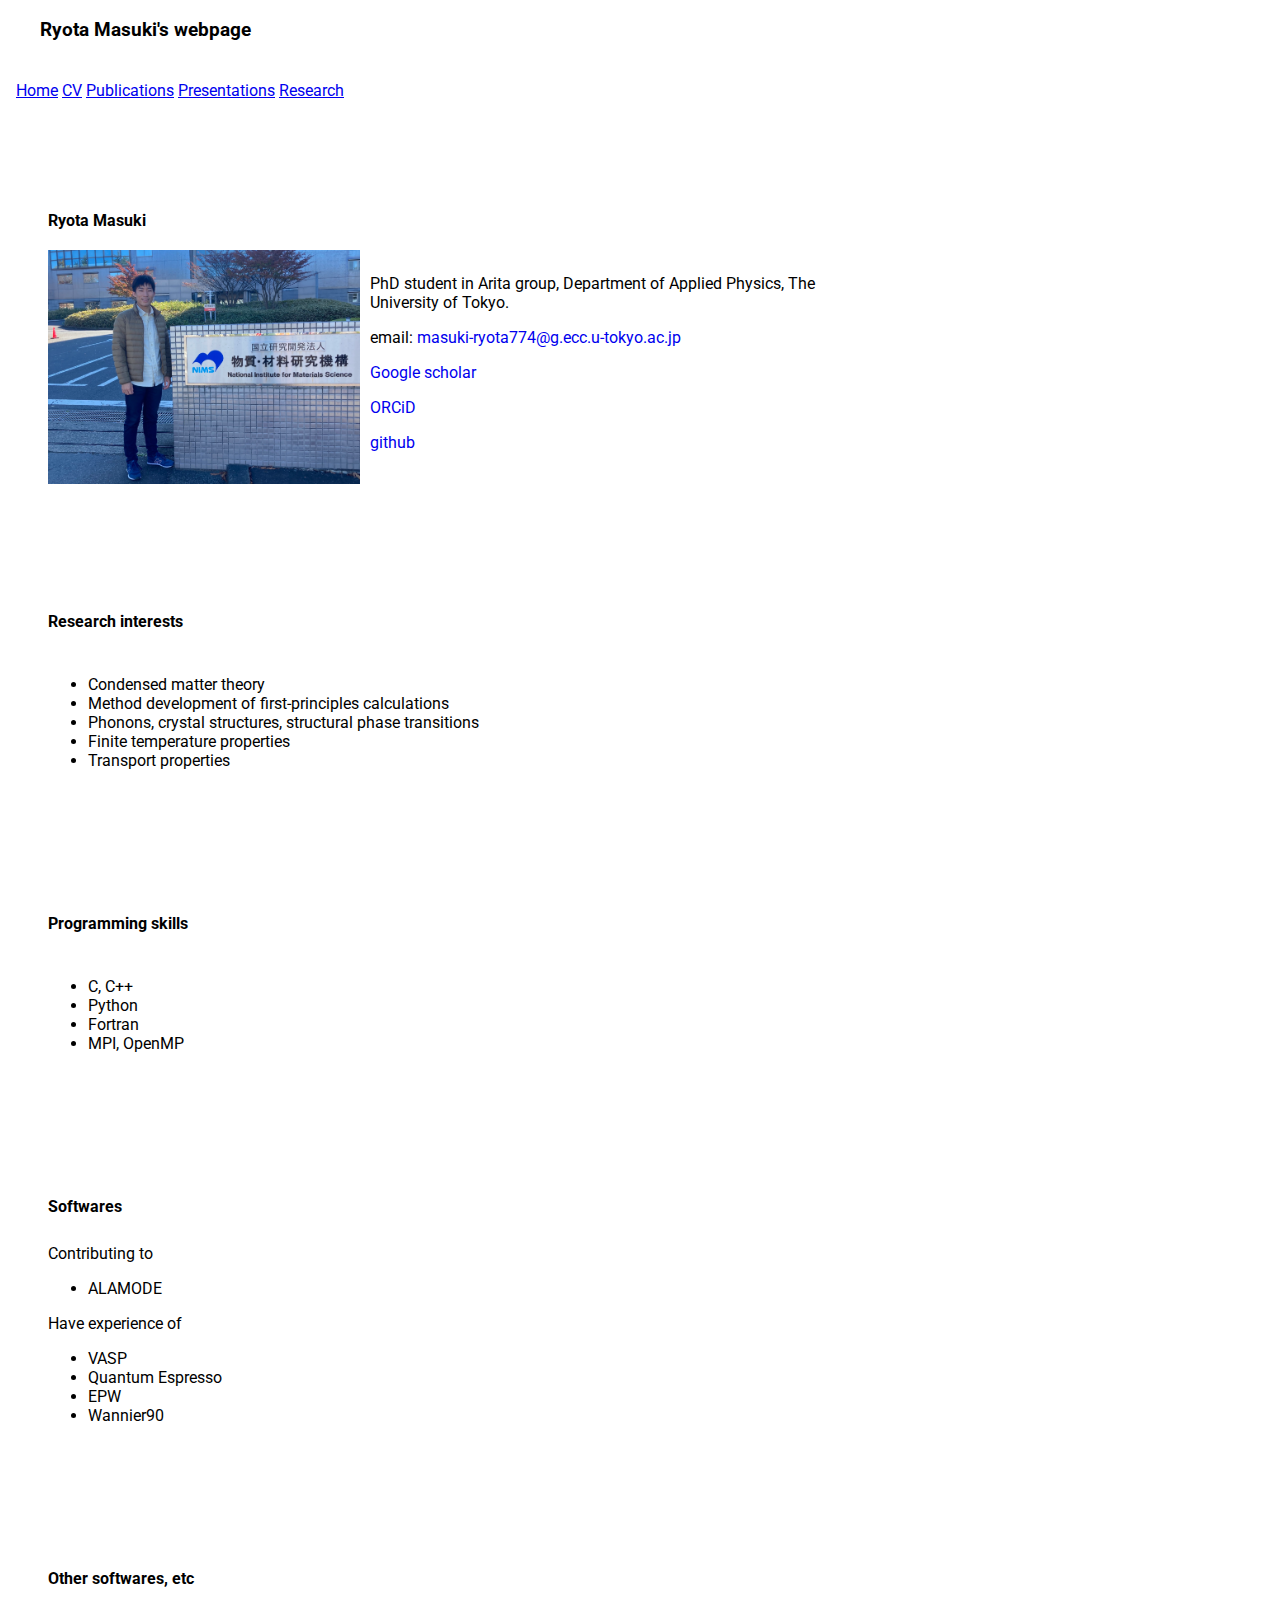
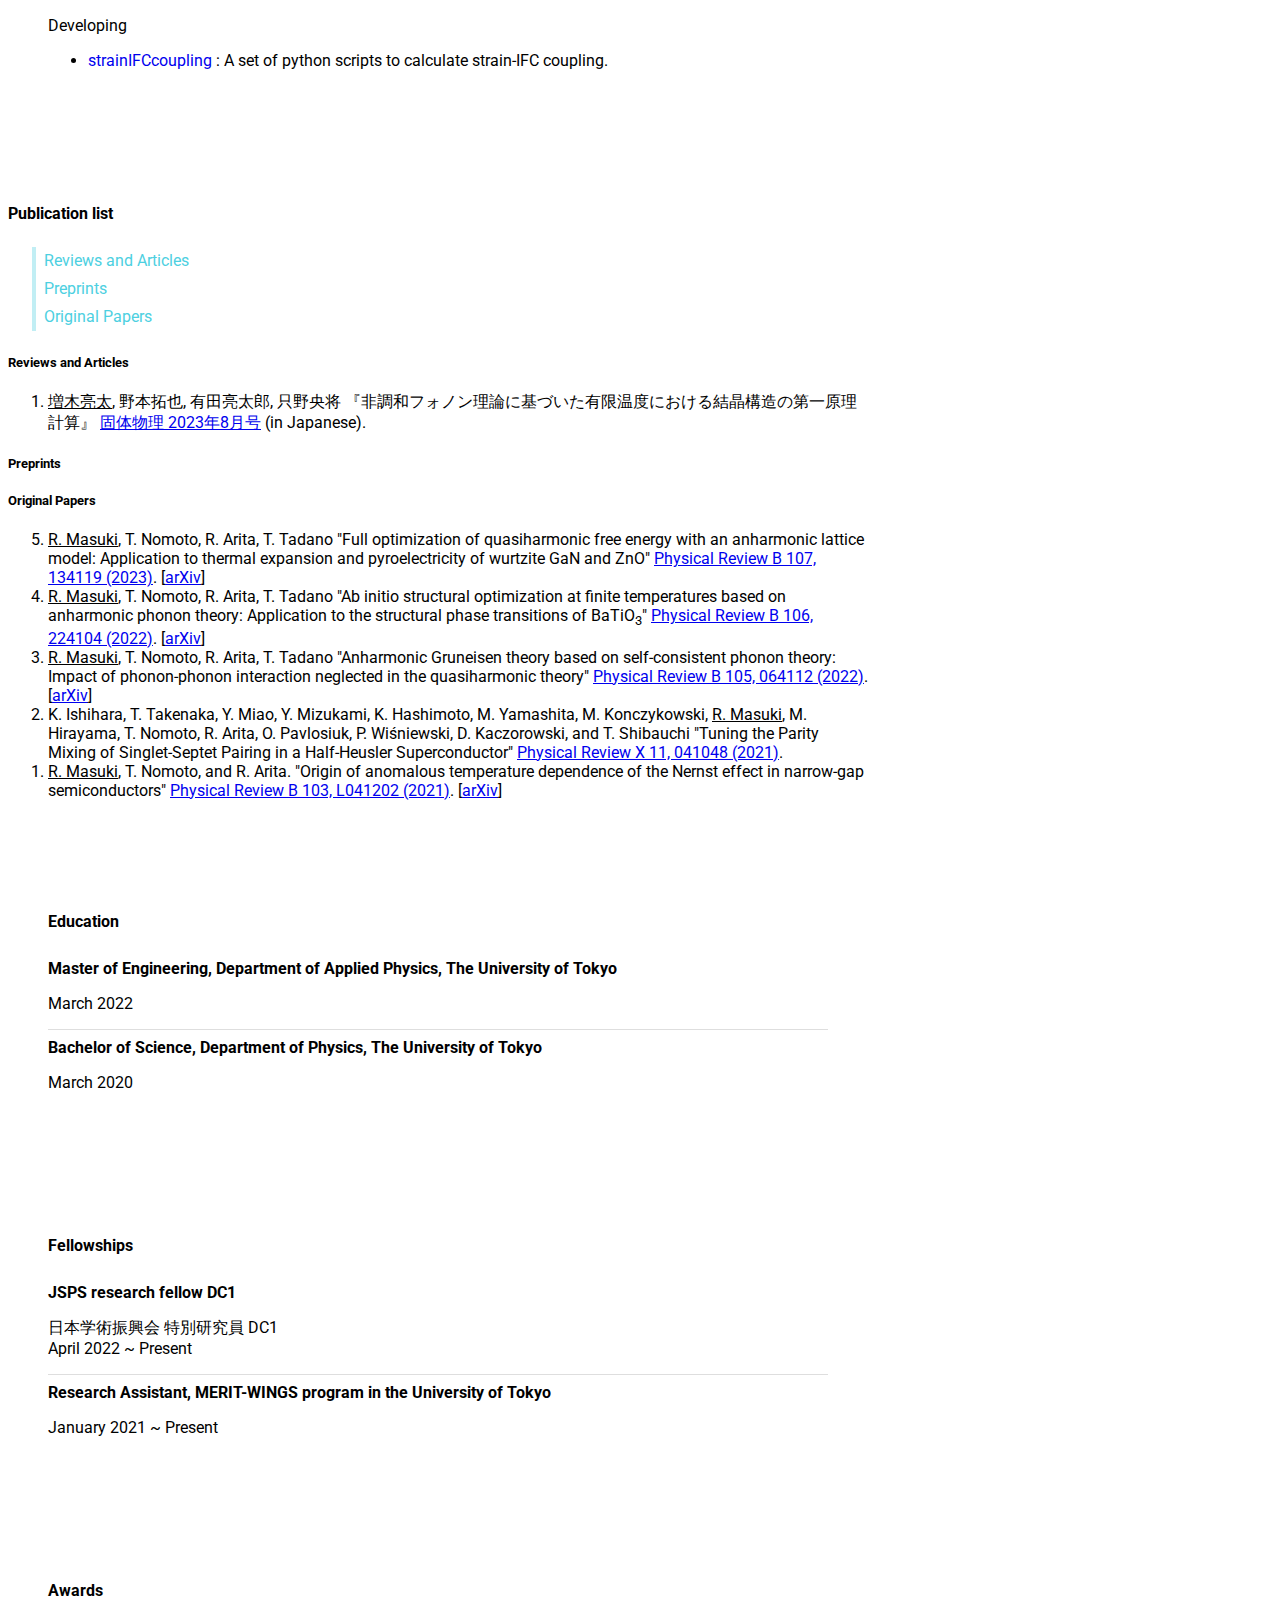
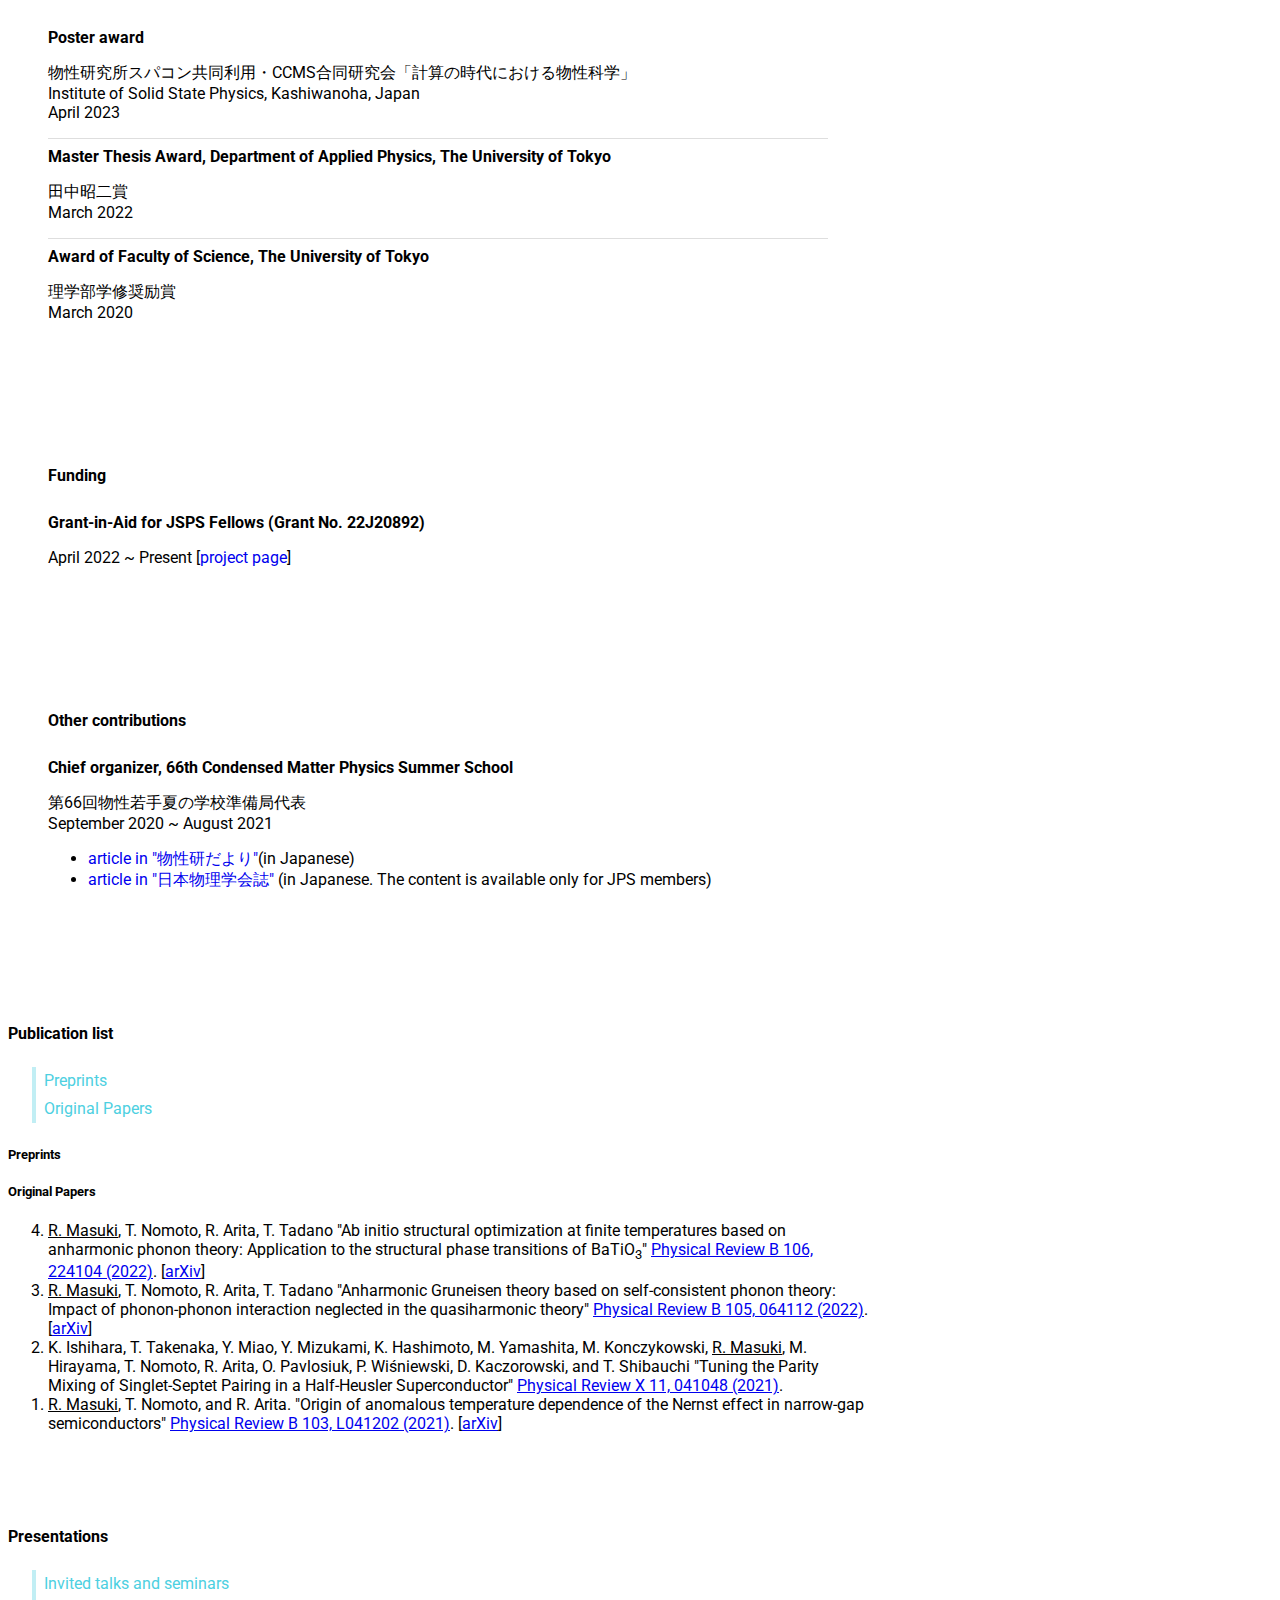
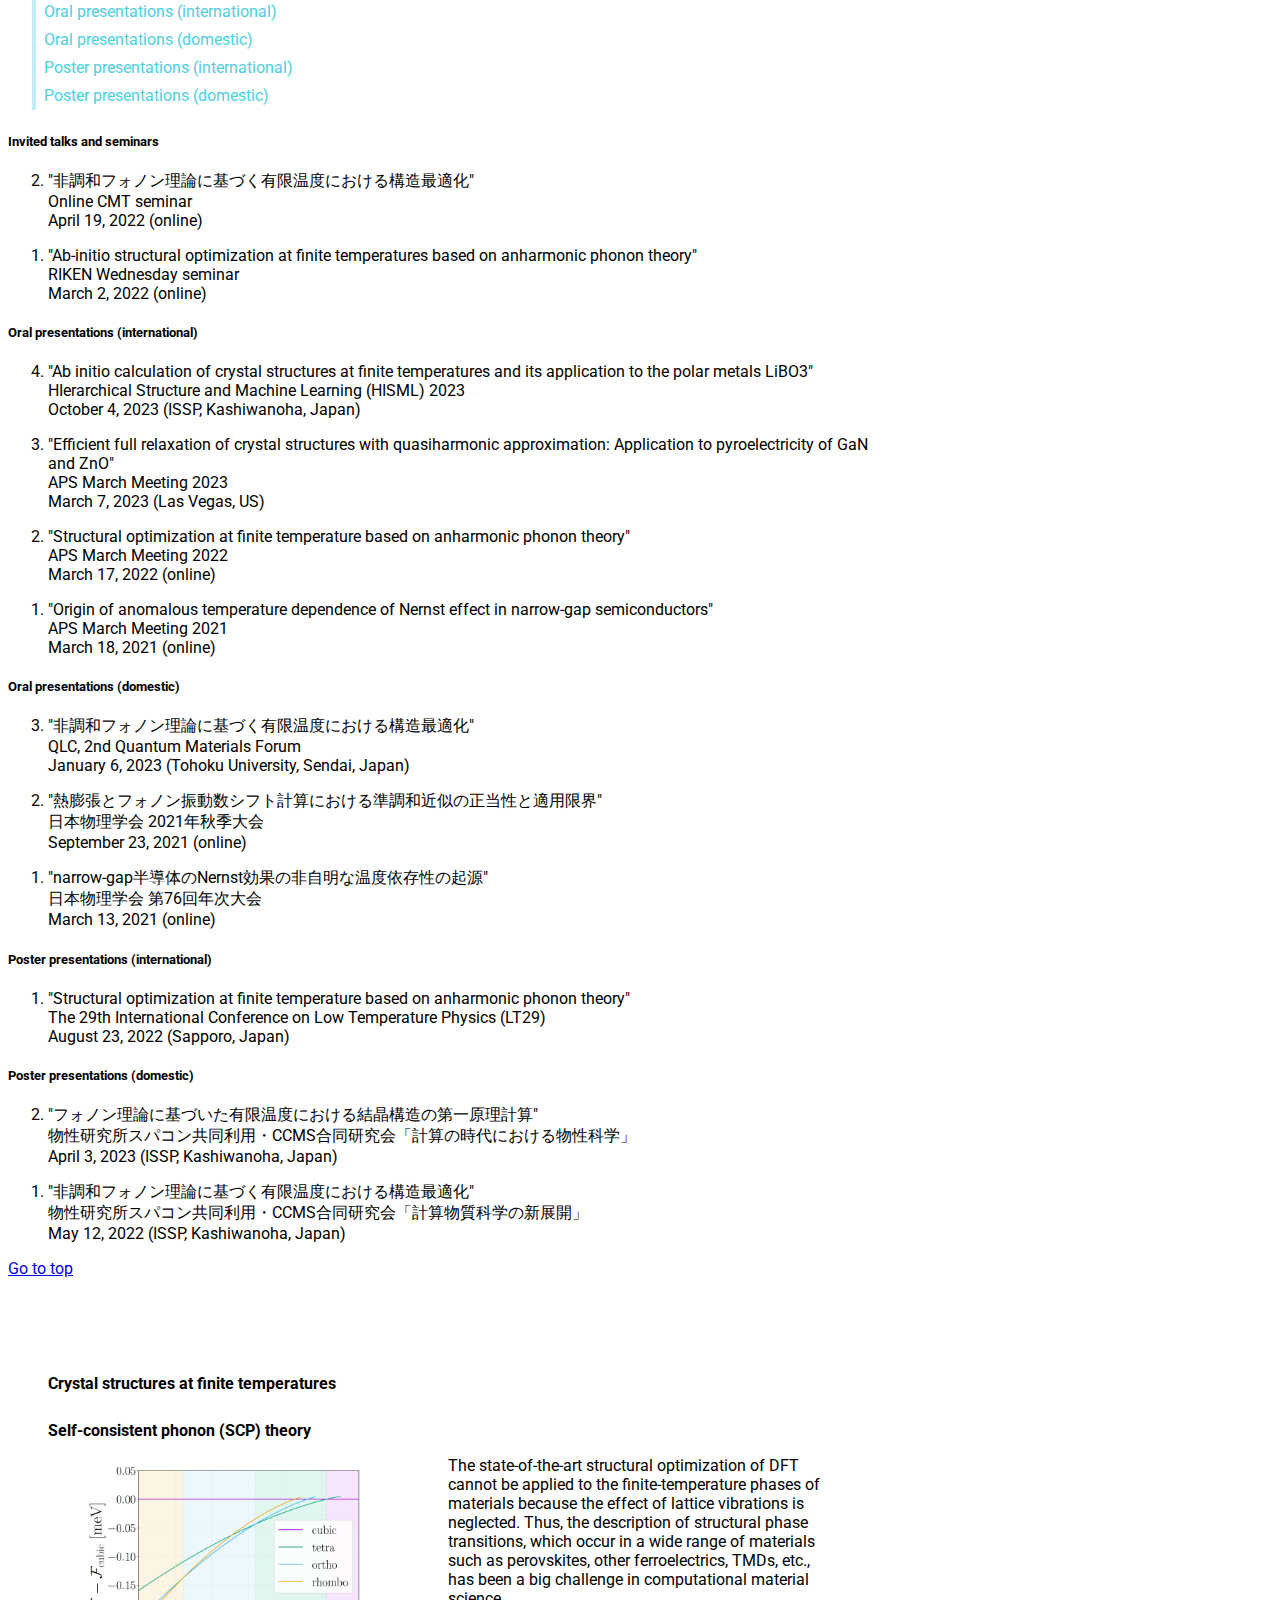
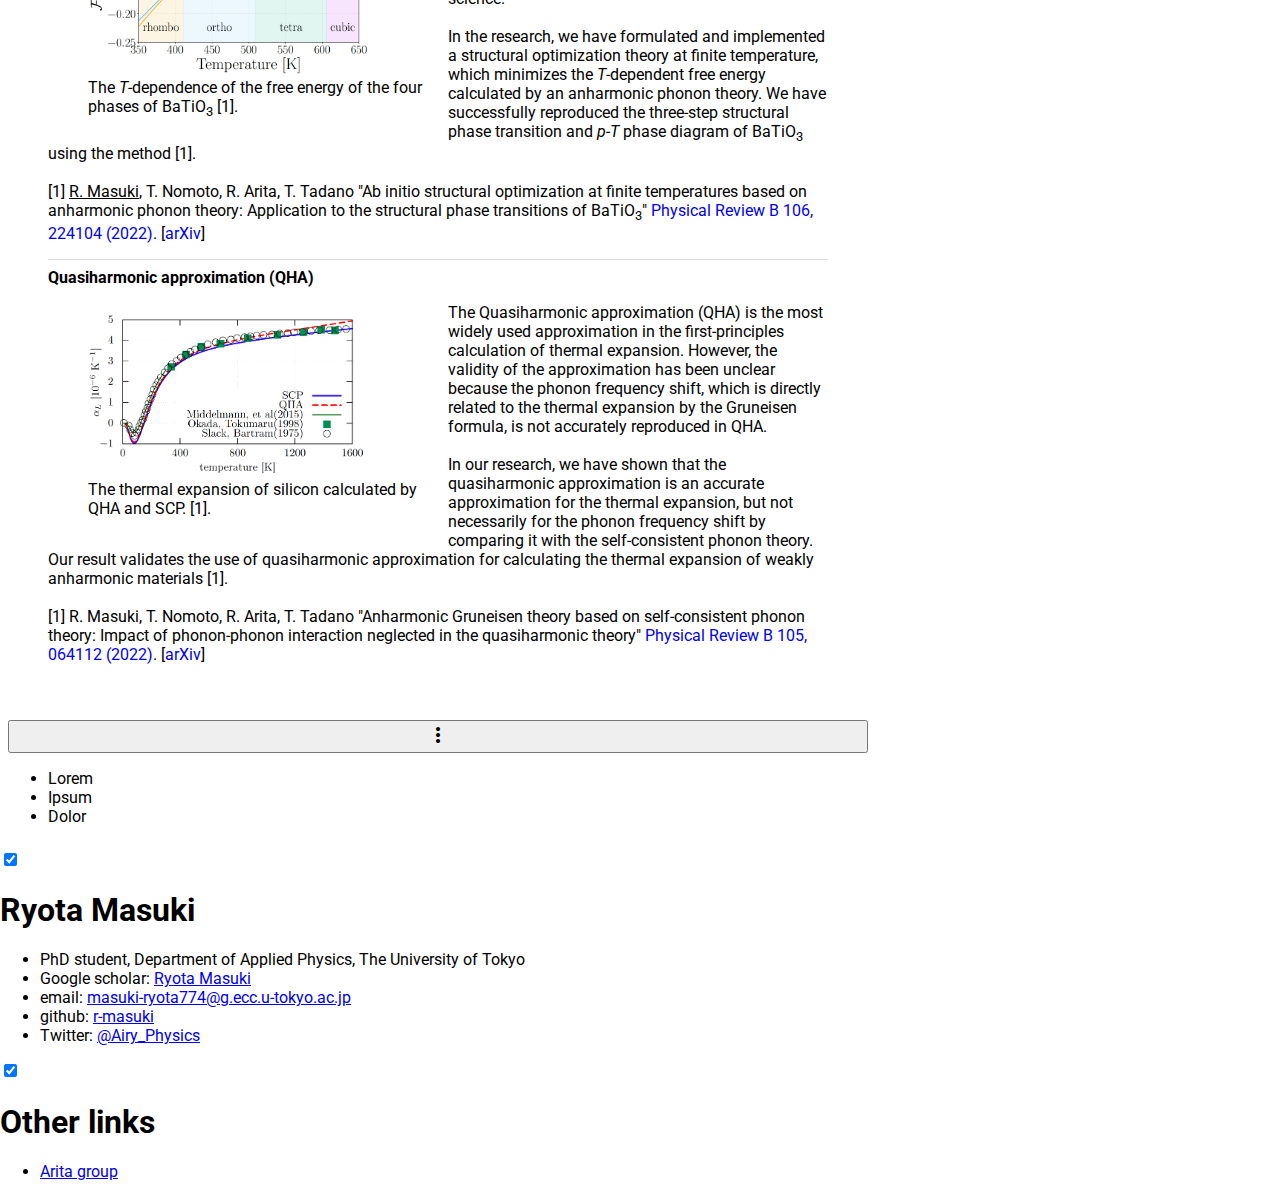
==== index.html @ c5e1146f "Update presentations." ====
<!doctype html>
<!--
  Material Design Lite
  Copyright 2015 Google Inc. All rights reserved.

  Licensed under the Apache License, Version 2.0 (the "License");
  you may not use this file except in compliance with the License.
  You may obtain a copy of the License at

      https://www.apache.org/licenses/LICENSE-2.0

  Unless required by applicable law or agreed to in writing, software
  distributed under the License is distributed on an "AS IS" BASIS,
  WITHOUT WARRANTIES OR CONDITIONS OF ANY KIND, either express or implied.
  See the License for the specific language governing permissions and
  limitations under the License
-->
<html lang="en">
  <head>
    <meta charset="utf-8">
    <meta http-equiv="X-UA-Compatible" content="IE=edge">
    <meta name="description" content="A front-end template that helps you build fast, modern mobile web apps.">
    <meta name="viewport" content="width=device-width, initial-scale=1.0, minimum-scale=1.0">
    <title>Ryota Masuki's webpage</title>

    <!-- Add to homescreen for Chrome on Android -->
    <meta name="mobile-web-app-capable" content="yes">
    <link rel="icon" sizes="192x192" href="images/android-desktop.png">

    <!-- Add to homescreen for Safari on iOS -->
    <meta name="apple-mobile-web-app-capable" content="yes">
    <meta name="apple-mobile-web-app-status-bar-style" content="black">
    <meta name="apple-mobile-web-app-title" content="Material Design Lite">
    <link rel="apple-touch-icon-precomposed" href="images/ios-desktop.png">

    <!-- Tile icon for Win8 (144x144 + tile color) -->
    <meta name="msapplication-TileImage" content="images/touch/ms-touch-icon-144x144-precomposed.png">
    <meta name="msapplication-TileColor" content="#3372DF">

    <link rel="shortcut icon" href="images/favicon.png">

    <!-- SEO: If your mobile URL is different from the desktop URL, add a canonical link to the desktop page https://developers.google.com/webmasters/smartphone-sites/feature-phones -->
    <!--
    <link rel="canonical" href="http://www.example.com/">
    -->

    <link rel="stylesheet" href="https://fonts.googleapis.com/css?family=Roboto:regular,bold,italic,thin,light,bolditalic,black,medium&amp;lang=en">
    <link rel="stylesheet" href="https://fonts.googleapis.com/icon?family=Material+Icons">
    <link rel="stylesheet" href="https://code.getmdl.io/1.3.0/material.deep_purple-pink.min.css">
    <link rel="stylesheet" href="styles.css">
    <link rel="stylesheet" href="https://code.getmdl.io/1.3.0/material.indigo-blue.min.css" />
    <style>
    #view-source {
      position: fixed;
      display: block;
      right: 0;
      bottom: 0;
      margin-right: 40px;
      margin-bottom: 40px;
      z-index: 900;
    }
    </style>
  </head>
  <body class="mdl-demo mdl-color--grey-100 mdl-color-text--grey-700 mdl-base">
    <div class="mdl-layout mdl-js-layout mdl-layout--fixed-header">
      <header class="mdl-layout__header mdl-layout__header--scroll mdl-color--primary">
        <div class="mdl-layout--large-screen-only mdl-layout__header-row">
        </div>
        <div class="mdl-layout--large-screen-only mdl-layout__header-row">
          <h3>Ryota Masuki's webpage</h3>
        </div>
        <div class="mdl-layout--large-screen-only mdl-layout__header-row">
        </div>
        <div class="mdl-layout__tab-bar mdl-js-ripple-effect mdl-color--primary-dark">
          <a href="#home" class="mdl-layout__tab is-active">Home</a>
          <a href="#cv" class="mdl-layout__tab">CV</a>
          <a href="#publications" class="mdl-layout__tab">Publications</a>
          <a href="#presentations" class="mdl-layout__tab">Presentations</a>
          <a href="#research" class="mdl-layout__tab">Research</a>
          <!--<button class="mdl-button mdl-js-button mdl-button--fab mdl-js-ripple-effect mdl-button--colored mdl-shadow--4dp mdl-color--accent" id="add">
            <i class="material-icons" role="presentation">add</i>
            <span class="visuallyhidden">Add</span>
          </button>-->
        </div>
      </header>
      <main class="mdl-layout__content">

        <div class="mdl-layout__tab-panel is-active" id="home">
          
          <section class="section--center mdl-grid mdl-grid--no-spacing mdl-shadow--2dp">
            <div class="mdl-card mdl-cell mdl-cell--12-col">
              <div class="mdl-card__supporting-text mdl-grid mdl-grid--no-spacing">
                <h4 class="mdl-cell mdl-cell--12-col">Ryota Masuki</h4>
                <img class="profile_img" src="images/profile.jpg">
                <!-- <div class="section__circle-container mdl-cell mdl-cell--2-col mdl-cell--1-col-phone">
                  <div class="section__circle-container__circle mdl-color--primary"></div>
                </div> -->
                
                <div class="section__text mdl-cell mdl-cell--10-col-desktop mdl-cell--6-col-tablet mdl-cell--3-col-phone">
                  <p>
                    PhD student in Arita group, Department of Applied Physics, The University of Tokyo.<br>
                  </p>
                  <p>
                    email: <a href="mailto:masuki-ryota774@g.ecc.u-tokyo.ac.jp">masuki-ryota774@g.ecc.u-tokyo.ac.jp</a><br>
                  </p>
                  <p>
                    <a href="https://scholar.google.com/citations?user=9QUxYakAAAAJ&hl=ja&oi=ao">Google scholar</a><br>
                  </p>
                  <p>
                    <a href="https://orcid.org/0000-0002-5407-844X">ORCiD</a>
                  </p>
                  <p>
                    <a href="https://github.com/r-masuki/">github</a>
                  </p>
                </div>
              </div>
            </div>
            <!-- <button class="mdl-button mdl-js-button mdl-js-ripple-effect mdl-button--icon" id="btn2">
              <i class="material-icons">more_vert</i>
            </button> -->
            <!-- <ul class="mdl-menu mdl-js-menu mdl-menu--bottom-right" for="btn2">
              <li class="mdl-menu__item"><a href="#presentations">Lorem</a></li>
              <li class="mdl-menu__item" disabled>Ipsum</li>
              <li class="mdl-menu__item">Dolor</li>
            </ul> -->
          </section>

          <section class="section--center mdl-grid mdl-grid--no-spacing mdl-shadow--2dp">
            <div class="mdl-card mdl-cell mdl-cell--12-col">
              <div class="mdl-card__supporting-text mdl-grid mdl-grid--no-spacing">
                <h4 class="mdl-cell mdl-cell--12-col">Research interests</h4>
                
                <div class="section__text mdl-cell mdl-cell--10-col-desktop mdl-cell--6-col-tablet mdl-cell--3-col-phone">
                  <ul>
                    <li>Condensed matter theory</li>
                    <li>Method development of first-principles calculations</li>
                    <li>Phonons, crystal structures, structural phase transitions</li>
                    <li>Finite temperature properties</li>
                    <li>Transport properties</li>
                  </ul>
                </div>
              </div>
            </div>
          </section>

          <section class="section--center mdl-grid mdl-grid--no-spacing mdl-shadow--2dp">
            <div class="mdl-card mdl-cell mdl-cell--12-col">
              <div class="mdl-card__supporting-text mdl-grid mdl-grid--no-spacing">
                <h4 class="mdl-cell mdl-cell--12-col">Programming skills</h4>
                
                <div class="section__text mdl-cell mdl-cell--10-col-desktop mdl-cell--6-col-tablet mdl-cell--3-col-phone">
                  <ul>
                    <li>C, C++</li>
                    <li>Python
                    <li>Fortran</li>
                    <li>MPI, OpenMP</li>
                  </ul>
                </div>
              </div>
            </div>
          </section>

          <section class="section--center mdl-grid mdl-grid--no-spacing mdl-shadow--2dp">
            <div class="mdl-card mdl-cell mdl-cell--12-col">
              <div class="mdl-card__supporting-text mdl-grid mdl-grid--no-spacing">
                <h4 class="mdl-cell mdl-cell--12-col">Softwares</h4>
                <div class="section__text mdl-cell mdl-cell--10-col-desktop mdl-cell--6-col-tablet mdl-cell--3-col-phone">
                  Contributing to 
                  <ul>
                    <li>ALAMODE</li>
                  </ul>
                  Have experience of
                  <ul>
                    <li>VASP</li>
                    <li>Quantum Espresso</li>
                    <li>EPW</li>
                    <li>Wannier90</li>
                  </ul>
                
                </div>
              </div>

            </div>
          </section>

          <section class="section--center mdl-grid mdl-grid--no-spacing mdl-shadow--2dp">
            <div class="mdl-card mdl-cell mdl-cell--12-col">
              <div class="mdl-card__supporting-text mdl-grid mdl-grid--no-spacing">
                <h4 class="mdl-cell mdl-cell--12-col">Other softwares, etc</h4>
                <div class="section__text mdl-cell mdl-cell--10-col-desktop mdl-cell--6-col-tablet mdl-cell--3-col-phone">
                  Developing 
                  <ul>
                    <li> <a href="https://github.com/r-masuki/strainIFCcoupling">strainIFCcoupling</a> : A set of python scripts to calculate strain-IFC coupling.</li>
                  </ul>
                
                </div>
              </div>
            </div>
          </section>

        </div>
        
        <div class="mdl-layout__tab-panel" id="publications">
          <section class="section--center mdl-grid mdl-grid--no-spacing">
            <div class="mdl-cell mdl-cell--12-col">
              <h4>Publication list</h4>
              <ul class="toc">
                <a href="#review_articles">Reviews and Articles</a>
                <a href="#preprints">Preprints</a>
                <a href="#original_papers">Original Papers</a>
              </ul>
              <h5 id = "review_articles">Reviews and Articles</h5>
                <ol reversed>
                  <li> <u>増木亮太</u>, 野本拓也, 有田亮太郎, 只野央将
                    『非調和フォノン理論に基づいた有限温度における結晶構造の第一原理計算』
                    <a href="https://www.agne.co.jp/kotaibutsuri/kota1058.htm">固体物理 2023年8月号</a> (in Japanese).
                  </li>
                </ol>
              <h5 id = "preprints">Preprints</h5>
              <ol reversed>
              </ol>
              <h5 id = "original_papers">Original Papers</h5>
              <ol reversed>
                <li> <u>R. Masuki</u>, T. Nomoto, R. Arita, T. Tadano
                  "Full optimization of quasiharmonic free energy with an anharmonic lattice model: 
                  Application to thermal expansion and pyroelectricity of wurtzite GaN and ZnO"
                  <a href="https://doi.org/10.1103/PhysRevB.107.134119">Physical Review B 107, 134119 (2023)</a>. 
                  [<a href="https://arxiv.org/abs/2302.04537">arXiv</a>]
                </li>
                <li> <u>R. Masuki</u>, T. Nomoto, R. Arita, T. Tadano
                  "Ab initio structural optimization at finite temperatures based on anharmonic phonon theory: Application to the structural phase transitions of BaTiO<sub>3</sub>"
                  <a href="https://doi.org/10.1103/PhysRevB.106.224104">Physical Review B 106, 224104 (2022)</a>. 
                  [<a href="https://arxiv.org/abs/2205.08789">arXiv</a>]
                </li>
                <li> <u>R. Masuki</u>, T. Nomoto, R. Arita, T. Tadano 
                  "Anharmonic Gruneisen theory based on self-consistent phonon theory: Impact of phonon-phonon interaction neglected in the quasiharmonic theory" 
                  <a href="https://doi.org/10.1103/PhysRevB.105.064112">Physical Review B 105, 064112 (2022)</a>. 
                  [<a href="https://arxiv.org/abs/2109.10046">arXiv</a>]
                </li>
                <li> K. Ishihara, T. Takenaka, Y. Miao, Y. Mizukami, K. Hashimoto, M. Yamashita, M. Konczykowski, <u>R. Masuki</u>, M. Hirayama, T. Nomoto, R. Arita, O. Pavlosiuk, P. Wiśniewski, D. Kaczorowski, and T. Shibauchi 
                  "Tuning the Parity Mixing of Singlet-Septet Pairing in a Half-Heusler Superconductor" 
                  <a href="https://doi.org/10.1103/PhysRevX.11.041048">Physical Review X 11, 041048 (2021)</a>.
                </li>
                <li> <u>R. Masuki</u>, T. Nomoto, and R. Arita. 
                  "Origin of anomalous temperature dependence of the Nernst effect in narrow-gap semiconductors" 
                  <a href="https://doi.org/10.1103/PhysRevB.103.L041202">Physical Review B 103, L041202 (2021)</a>. 
                  [<a href="https://arxiv.org/abs/2010.11001">arXiv</a>]
                </li>
              </ol>

            </div>
          </section>
        </div>

        <div class="mdl-layout__tab-panel is-active" id="cv">
          
          <section class="section--center mdl-grid mdl-grid--no-spacing mdl-shadow--2dp">
            <div class="mdl-card mdl-cell mdl-cell--12-col">
              <div class="mdl-card__supporting-text mdl-grid mdl-grid--no-spacing">
                <h4 class="mdl-cell mdl-cell--12-col">Education</h4>
                <!-- <div class="section__circle-container mdl-cell mdl-cell--2-col mdl-cell--1-col-phone">
                  <div class="section__circle-container__circle mdl-color--primary"></div>
                </div> -->
                <div class="section__text mdl-cell mdl-cell--10-col-desktop mdl-cell--6-col-tablet mdl-cell--3-col-phone">
                  <h5>Master of Engineering, Department of Applied Physics, The University of Tokyo</h5>
                  <p>
                    March 2022<br>
                  </p>
                </div>
                <div class="section__text mdl-cell mdl-cell--10-col-desktop mdl-cell--6-col-tablet mdl-cell--3-col-phone">
                  <h5>Bachelor of Science, Department of Physics, The University of Tokyo</h5>
                  <p>
                    March 2020<br>
                  </p>
                </div>                
              </div>
              <!--<div class="mdl-card__actions">
                <a href="#" class="mdl-button">Read our features</a>
              </div> -->
            </div>
            <!-- <button class="mdl-button mdl-js-button mdl-js-ripple-effect mdl-button--icon" id="btn2">
              <i class="material-icons">more_vert</i>
            </button> -->
            <!-- <ul class="mdl-menu mdl-js-menu mdl-menu--bottom-right" for="btn2">
              <li class="mdl-menu__item"><a href="#presentations">Lorem</a></li>
              <li class="mdl-menu__item" disabled>Ipsum</li>
              <li class="mdl-menu__item">Dolor</li>
            </ul> -->
          </section>

          <section class="section--center mdl-grid mdl-grid--no-spacing mdl-shadow--2dp">
            <div class="mdl-card mdl-cell mdl-cell--12-col">
              <div class="mdl-card__supporting-text mdl-grid mdl-grid--no-spacing">
                <h4 class="mdl-cell mdl-cell--12-col">Fellowships</h4>
                <!-- <div class="section__circle-container mdl-cell mdl-cell--2-col mdl-cell--1-col-phone">
                  <div class="section__circle-container__circle mdl-color--primary"></div>
                </div> -->
                <div class="section__text mdl-cell mdl-cell--10-col-desktop mdl-cell--6-col-tablet mdl-cell--3-col-phone">
                  <h5>JSPS research fellow DC1</h5>
                  <p>
                    日本学術振興会 特別研究員 DC1 <br>
                    April 2022 ~ Present
                  </p>
                </div>
                <div class="section__text mdl-cell mdl-cell--10-col-desktop mdl-cell--6-col-tablet mdl-cell--3-col-phone">
                  <h5>Research Assistant, MERIT-WINGS program in the University of Tokyo</h5>
                  <p>
                    January 2021 ~ Present
                  </p>
                </div>                
              </div>
            </div>
          </section>


          <section class="section--center mdl-grid mdl-grid--no-spacing mdl-shadow--2dp">
            <div class="mdl-card mdl-cell mdl-cell--12-col">
              <div class="mdl-card__supporting-text mdl-grid mdl-grid--no-spacing">
                <h4 class="mdl-cell mdl-cell--12-col">Awards</h4>
                <!-- <div class="section__circle-container mdl-cell mdl-cell--2-col mdl-cell--1-col-phone">
                  <div class="section__circle-container__circle mdl-color--primary"></div>
                </div> -->
                <div class="section__text mdl-cell mdl-cell--10-col-desktop mdl-cell--6-col-tablet mdl-cell--3-col-phone">
                  <h5>Poster award</h5>
                  <p>
                    物性研究所スパコン共同利用・CCMS合同研究会「計算の時代における物性科学」<br>
                    Institute of Solid State Physics, Kashiwanoha, Japan<br>
                    April 2023
                  </p>
                </div>
                <div class="section__text mdl-cell mdl-cell--10-col-desktop mdl-cell--6-col-tablet mdl-cell--3-col-phone">
                  <h5>Master Thesis Award, Department of Applied Physics, The University of Tokyo</h5>
                  <p>
                    田中昭二賞<br>
                    March 2022
                  </p>
                </div>
                <div class="section__text mdl-cell mdl-cell--10-col-desktop mdl-cell--6-col-tablet mdl-cell--3-col-phone">
                  <h5>Award of Faculty of Science, The University of Tokyo</h5>
                  <p>
                    理学部学修奨励賞<br>
                    March 2020
                  </p>
                </div>                
              </div>
            </div>
          </section>

          <section class="section--center mdl-grid mdl-grid--no-spacing mdl-shadow--2dp">
            <div class="mdl-card mdl-cell mdl-cell--12-col">
              <div class="mdl-card__supporting-text mdl-grid mdl-grid--no-spacing">
                <h4 class="mdl-cell mdl-cell--12-col">Funding</h4>
                <!-- <div class="section__circle-container mdl-cell mdl-cell--2-col mdl-cell--1-col-phone">
                  <div class="section__circle-container__circle mdl-color--primary"></div>
                </div> -->
                <div class="section__text mdl-cell mdl-cell--10-col-desktop mdl-cell--6-col-tablet mdl-cell--3-col-phone">
                  <h5>Grant-in-Aid for JSPS Fellows (Grant No. 22J20892)</h5>
                  <p>
                    April 2022 ~ Present [<a href="https://kaken.nii.ac.jp/grant/KAKENHI-PROJECT-22J20892/">project page</a>]
                  </p>
                </div>
              </div>
            </div>
          </section>


          <section class="section--center mdl-grid mdl-grid--no-spacing mdl-shadow--2dp">
            <div class="mdl-card mdl-cell mdl-cell--12-col">
              <div class="mdl-card__supporting-text mdl-grid mdl-grid--no-spacing">
                <h4 class="mdl-cell mdl-cell--12-col">Other contributions</h4>
                <!-- <div class="section__circle-container mdl-cell mdl-cell--2-col mdl-cell--1-col-phone">
                  <div class="section__circle-container__circle mdl-color--primary"></div>
                </div> -->
                <div class="section__text mdl-cell mdl-cell--10-col-desktop mdl-cell--6-col-tablet mdl-cell--3-col-phone">
                  <h5>Chief organizer, 66th Condensed Matter Physics Summer School</h5>
                  <p>
                    第66回物性若手夏の学校準備局代表<br>
                    September 2020 ~ August 2021<br>
                    <ul>
                      <li><a href="https://www.issp.u-tokyo.ac.jp/maincontents/docs/tayori61-3.pdf">article in "物性研だより"</a>(in Japanese)</li>
                      <li><a href="https://www.jps.or.jp/books/gakkaishi/2022/04/77-4.php">article in "日本物理学会誌"</a>
                      (in Japanese. The content is available only for JPS members)
                      </li>
                  </ul>
                  </p>
                </div>
              </div>
            </div>
          </section>
        </div>

        <div class="mdl-layout__tab-panel" id="publications">
          <section class="section--center mdl-grid mdl-grid--no-spacing">
            <div class="mdl-cell mdl-cell--12-col">
              <h4>Publication list</h4>
              <ul class="toc">
                <a href="#preprints">Preprints</a>
                <a href="#original_papers">Original Papers</a>
              </ul>

              <h5 id = "preprints">Preprints</h5>

              <h5 id = "original_papers">Original Papers</h5>
              <ol reversed>
                <li> <u>R. Masuki</u>, T. Nomoto, R. Arita, T. Tadano
                  "Ab initio structural optimization at finite temperatures based on anharmonic phonon theory: Application to the structural phase transitions of BaTiO<sub>3</sub>"
                  <a href="https://doi.org/10.1103/PhysRevB.106.224104">Physical Review B 106, 224104 (2022)</a>. 
                  [<a href="https://arxiv.org/abs/2205.08789">arXiv</a>]
                </li>
                <li> <u>R. Masuki</u>, T. Nomoto, R. Arita, T. Tadano 
                  "Anharmonic Gruneisen theory based on self-consistent phonon theory: Impact of phonon-phonon interaction neglected in the quasiharmonic theory" 
                  <a href="https://doi.org/10.1103/PhysRevB.105.064112">Physical Review B 105, 064112 (2022)</a>. 
                  [<a href="https://arxiv.org/abs/2109.10046">arXiv</a>]
                </li>
                <li> K. Ishihara, T. Takenaka, Y. Miao, Y. Mizukami, K. Hashimoto, M. Yamashita, M. Konczykowski, <u>R. Masuki</u>, M. Hirayama, T. Nomoto, R. Arita, O. Pavlosiuk, P. Wiśniewski, D. Kaczorowski, and T. Shibauchi 
                  "Tuning the Parity Mixing of Singlet-Septet Pairing in a Half-Heusler Superconductor" 
                  <a href="https://doi.org/10.1103/PhysRevX.11.041048">Physical Review X 11, 041048 (2021)</a>.
                </li>
                <li> <u>R. Masuki</u>, T. Nomoto, and R. Arita. 
                  "Origin of anomalous temperature dependence of the Nernst effect in narrow-gap semiconductors" 
                  <a href="https://doi.org/10.1103/PhysRevB.103.L041202">Physical Review B 103, L041202 (2021)</a>. 
                  [<a href="https://arxiv.org/abs/2010.11001">arXiv</a>]
                </li>
              </ol>

            </div>
          </section>
        </div>
        <div class="mdl-layout__tab-panel" id="presentations">
          <section class="section--center mdl-grid mdl-grid--no-spacing">
            <div class="mdl-cell mdl-cell--12-col">
              <h4 id="presentations_top">Presentations</h4>
              <ul class="toc">
                <a href="#invited_talks_and_seminars">Invited talks and seminars</a>
                <a href="#oral_presentation_international">Oral presentations (international)</a>
                <a href="#oral_presentation_domestic">Oral presentations (domestic)</a>
                <a href="#poster_presentation_international">Poster presentations (international)</a>
                <a href="#poster_presentation_domestic">Poster presentations (domestic)</a>
                </ul>
              </ul>

              <!-- invited talks -->
              <h5 id = "invited_talks_and_seminars">Invited talks and seminars</h5>
              <ol reversed>
                <li>
                  <p>
                    "非調和フォノン理論に基づく有限温度における構造最適化"<br>
                    Online CMT seminar<br>
                    April 19, 2022 (online)
                  </p>
                </li>
                <li>
                  <p>
                    "Ab-initio structural optimization at finite temperatures based on anharmonic phonon theory"<br>
                    RIKEN Wednesday seminar<br>
                    March 2, 2022 (online)
                  </p>
                </li>
              </ol>
  
              </ol>       

              <!-- oral presentations (international)-->
              <h5 id = "oral_presentation_international">Oral presentations (international)</h5>
              <ol reversed>
                <li>
                  <p>
                    "Ab initio calculation of crystal structures at finite temperatures and its application to the polar metals LiBO3"<br>
                    HIerarchical Structure and Machine Learning (HISML) 2023<br>
                    October 4, 2023 (ISSP, Kashiwanoha, Japan)
                  </p>
                </li>
                <li>
                  <p>
                    "Efficient full relaxation of crystal structures with quasiharmonic approximation: Application to pyroelectricity of GaN and ZnO"<br>
                    APS March Meeting 2023<br>
                    March 7, 2023 (Las Vegas, US)
                  </p>
                </li>
                <li>
                  <p>
                    "Structural optimization at finite temperature based on anharmonic phonon theory"<br>
                    APS March Meeting 2022<br>
                    March 17, 2022 (online)
                  </p>
                </li>
                <li>
                  <p>
                    "Origin of anomalous temperature dependence of Nernst effect in narrow-gap semiconductors"<br>
                    APS March Meeting 2021<br>
                    March 18, 2021 (online)
                  </p>
                </li>
              </ol>

              <!-- oral presentations (domestic)-->
              <h5 id = "oral_presentation_domestic">Oral presentations (domestic)</h5>
              <ol reversed>
                <li>
                  <p>
                    "非調和フォノン理論に基づく有限温度における構造最適化"<br>
                    QLC, 2nd Quantum Materials Forum<br>
                    January 6, 2023 (Tohoku University, Sendai, Japan)

                  </p>
                </li>
                <li>
                  <p>
                    "熱膨張とフォノン振動数シフト計算における準調和近似の正当性と適用限界"<br>
                    日本物理学会 2021年秋季大会<br>
                    September 23, 2021 (online)
                  </p>
                </li>
                <li>
                  <p>
                    "narrow-gap半導体のNernst効果の非自明な温度依存性の起源"<br>
                    日本物理学会 第76回年次大会<br>
                    March 13, 2021 (online)
                </li>
              </ol>

              <!-- poster presentations (international) -->
              <h5 id = "poster_presentation_international">Poster presentations (international)</h5>
              <ol reversed>
                <li>
                  <p>
                    "Structural optimization at finite temperature based on anharmonic phonon theory"<br>
                    The 29th International Conference on Low Temperature Physics (LT29)<br>
                    August 23, 2022 (Sapporo, Japan)
                  </p>
                </li>      
              </ol>   

              <!-- poster presentations (domestic) -->
              <h5 id = "poster_presentation_domestic">Poster presentations (domestic)</h5>
              <ol reversed>
                <li>
                  <p>
                    "フォノン理論に基づいた有限温度における結晶構造の第一原理計算"<br>
                    物性研究所スパコン共同利用・CCMS合同研究会「計算の時代における物性科学」<br>
                    April 3, 2023 (ISSP, Kashiwanoha, Japan)
                  </p>
                </li>
                <li>
                  <p>
                    "非調和フォノン理論に基づく有限温度における構造最適化"<br>
                    物性研究所スパコン共同利用・CCMS合同研究会「計算物質科学の新展開」<br>
                    May 12, 2022 (ISSP, Kashiwanoha, Japan)
                  </p>
                </li>      
              </ol>   

              <a href="#presentations_top">Go to top</a>

            </div>
          </section>
        </div>

        <div class="mdl-layout__tab-panel" id="research">
          <section class="section--center mdl-grid mdl-grid--no-spacing mdl-shadow--2dp">
            <div class="mdl-card mdl-cell mdl-cell--12-col">
              <div class="mdl-card__supporting-text mdl-grid mdl-grid--no-spacing">
                <h4 class="mdl-cell mdl-cell--12-col">Crystal structures at finite temperatures</h4>
                <!--<div class="section__circle-container mdl-cell mdl-cell--2-col mdl-cell--1-col-phone">
                  <div class="section__circle-container__circle mdl-color--primary"></div>
                </div>-->
                <div class="section__text mdl-cell mdl-cell--10-col-desktop mdl-cell--6-col-tablet mdl-cell--3-col-phone">
                  <h5>Self-consistent phonon (SCP) theory</h5>
                  <figure>
                    <img class = "research_figures" src="images/BTOFreeEnergy.png">
                    <figcaption>The <i>T</i>-dependence of the free energy of the four phases of BaTiO<sub>3</sub> [1]. </figcaption>
                  </figure>
                  <p>
                    The state-of-the-art structural optimization of DFT cannot be applied to the finite-temperature phases of materials because the effect of lattice vibrations is neglected.
                    Thus, the description of structural phase transitions, which occur in a wide range of materials such as perovskites, other ferroelectrics, TMDs, etc., has been a big challenge in computational material science.<br><br>
                    
                    In the research, we have formulated and implemented a structural optimization theory at finite temperature, which minimizes the <i>T</i>-dependent free energy calculated by an anharmonic phonon theory.
                    We have successfully reproduced the three-step structural phase transition and <i>p-T</i> phase diagram of BaTiO<sub>3</sub> using the method [1].<br><br>
                    
                    [1] <u>R. Masuki</u>, T. Nomoto, R. Arita, T. Tadano
                    "Ab initio structural optimization at finite temperatures based on anharmonic phonon theory: Application to the structural phase transitions of BaTiO<sub>3</sub>"
                    <a href="https://doi.org/10.1103/PhysRevB.106.224104">Physical Review B 106, 224104 (2022)</a>. 
                    [<a href="https://arxiv.org/abs/2205.08789">arXiv</a>]
                  </p>
                </div>
                <div class="section__text mdl-cell mdl-cell--10-col-desktop mdl-cell--6-col-tablet mdl-cell--3-col-phone">
                  <h5>Quasiharmonic approximation (QHA)</h5>
                  <figure>
                    <img class = "research_figures" src="images/Si_thermalexpansion.png">
                    <figcaption>The thermal expansion of silicon calculated by QHA and SCP.</sub> [1]. </figcaption>
                  </figure>
                  <p>
                    The Quasiharmonic approximation (QHA) is the most widely used approximation in the first-principles calculation of thermal expansion. However, the validity of the approximation has been unclear because the phonon frequency shift, which is directly related to the thermal expansion by the Gruneisen formula, is not accurately reproduced in QHA.<br><br>

                    In our research, we have shown that the quasiharmonic approximation is an accurate approximation for the thermal expansion, but not necessarily for the phonon frequency shift by comparing it with the self-consistent phonon theory. Our result validates the use of quasiharmonic approximation for calculating the thermal expansion of weakly anharmonic materials [1].<br><br>
                   
                    [1] R. Masuki, T. Nomoto, R. Arita, T. Tadano 
                    "Anharmonic Gruneisen theory based on self-consistent phonon theory: Impact of phonon-phonon interaction neglected in the quasiharmonic theory" 
                    <a href="https://doi.org/10.1103/PhysRevB.105.064112">Physical Review B 105, 064112 (2022)</a>. 
                    [<a href="https://arxiv.org/abs/2109.10046">arXiv</a>] 
                  </p>
                </div>
              <!-- <div class="mdl-card__actions">
                <a href="#" class="mdl-button">Read our features</a>
              </div> -->
            </div>
            <button class="mdl-button mdl-js-button mdl-js-ripple-effect mdl-button--icon" id="btn2">
              <i class="material-icons">more_vert</i>
            </button>
            <ul class="mdl-menu mdl-js-menu mdl-menu--bottom-right" for="btn2">
              <li class="mdl-menu__item">Lorem</li>
              <li class="mdl-menu__item" disabled>Ipsum</li>
              <li class="mdl-menu__item">Dolor</li>
            </ul>
          </section>
        </div>

        <footer class="mdl-mega-footer">
          <div class="mdl-mega-footer--middle-section">
            <div class="mdl-mega-footer--drop-down-section mdl-cell--6-col">
              <input class="mdl-mega-footer--heading-checkbox" type="checkbox" checked>
              <h1 class="mdl-mega-footer--heading">Ryota Masuki</h1>
              <ul class="mdl-mega-footer--link-list">
                <li> PhD student, Department of Applied Physics, The University of Tokyo</li>
                <li> Google scholar: <a href="https://scholar.google.com/citations?user=9QUxYakAAAAJ&hl=ja&oi=ao">Ryota Masuki</a></li>
                <li> email: <a href="mailto:masuki-ryota774@g.ecc.u-tokyo.ac.jp">masuki-ryota774@g.ecc.u-tokyo.ac.jp</a></li>
                <li> github: <a href="https://github.com/r-masuki">r-masuki</a></li>
                <li> Twitter: <a href="https://twitter.com/Airy_Physics">@Airy_Physics</a></li>
              </ul>
            </div>

            <div class="mdl-mega-footer--drop-down-section">
              <input class="mdl-mega-footer--heading-checkbox" type="checkbox" checked>
              <h1 class="mdl-mega-footer--heading">Other links</h1>
              <ul class="mdl-mega-footer--link-list">
                <li><a href="http://arita-lab.t.u-tokyo.ac.jp/index_en.html">Arita group</a></li>
              </ul>
            </div>
          </div>
        </footer>
      </main>
    </div>
    <!-- <a href="https://github.com/google/material-design-lite/blob/mdl-1.x/templates/text-only/" target="_blank" id="view-source" class="mdl-button mdl-js-button mdl-button--raised mdl-js-ripple-effect mdl-color--accent mdl-color-text--accent-contrast">View Source</a>-->
    <script src="https://code.getmdl.io/1.3.0/material.min.js"></script>
  </body>
</html>
---- styles.css ----
/**
 * Copyright 2015 Google Inc. All Rights Reserved.
 *
 * Licensed under the Apache License, Version 2.0 (the "License");
 * you may not use this file except in compliance with the License.
 * You may obtain a copy of the License at
 *
 *      http://www.apache.org/licenses/LICENSE-2.0
 *
 * Unless required by applicable law or agreed to in writing, software
 * distributed under the License is distributed on an "AS IS" BASIS,
 * WITHOUT WARRANTIES OR CONDITIONS OF ANY KIND, either express or implied.
 * See the License for the specific language governing permissions and
 * limitations under the License.
 */

html, body {
  font-family: 'Roboto', 'Helvetica', sans-serif;
  margin: 0;
  padding: 0;
}
.mdl-demo .mdl-layout__header-row {
  padding-left: 40px;
}
.mdl-demo .mdl-layout.is-small-screen .mdl-layout__header-row h3 {
  font-size: inherit;
}
.mdl-demo .mdl-layout__tab-bar-button {
  display: none;
}
.mdl-demo .mdl-layout.is-small-screen .mdl-layout__tab-bar .mdl-button {
  display: none;
}
.mdl-demo .mdl-layout:not(.is-small-screen) .mdl-layout__tab-bar,
.mdl-demo .mdl-layout:not(.is-small-screen) .mdl-layout__tab-bar-container {
  overflow: visible;
}
.mdl-demo .mdl-layout__tab-bar-container {
  height: 64px;
}
.mdl-demo .mdl-layout__tab-bar {
  padding: 0;
  padding-left: 16px;
  box-sizing: border-box;
  height: 100%;
  width: 100%;
}
.mdl-demo .mdl-layout__tab-bar .mdl-layout__tab {
  height: 64px;
  line-height: 64px;
}
.mdl-demo .mdl-layout__tab-bar .mdl-layout__tab.is-active::after {
  background-color: white;
  height: 4px;
}
.mdl-demo main > .mdl-layout__tab-panel {
  padding: 8px;
  padding-top: 48px;
}
.mdl-demo .mdl-card {
  height: auto;
  display: -webkit-flex;
  display: -ms-flexbox;
  display: flex;
  -webkit-flex-direction: column;
      -ms-flex-direction: column;
          flex-direction: column;
}
.mdl-demo .mdl-card > * {
  height: auto;
}
.mdl-demo .mdl-card .mdl-card__supporting-text {
  margin: 40px;
  -webkit-flex-grow: 1;
      -ms-flex-positive: 1;
          flex-grow: 1;
  padding: 0;
  color: inherit;
  width: calc(100% - 80px);
}
.mdl-demo.mdl-demo .mdl-card__supporting-text h4 {
  margin-top: 0;
  margin-bottom: 20px;
}
.mdl-demo .mdl-card__actions {
  margin: 0;
  padding: 4px 40px;
  color: inherit;
}
.mdl-demo .mdl-card__actions a {
  color: #00BCD4;
  margin: 0;
}
.mdl-demo .mdl-card__actions a:hover,
.mdl-demo .mdl-card__actions a:active {
  color: inherit;
  background-color: transparent;
}
.mdl-demo .mdl-card__supporting-text + .mdl-card__actions {
  border-top: 1px solid rgba(0, 0, 0, 0.12);
}
.mdl-demo #add {
  position: absolute;
  right: 40px;
  top: 36px;
  z-index: 999;
}

.mdl-demo .mdl-layout__content section:not(:last-of-type) {
  position: relative;
  margin-bottom: 48px;
}
.mdl-demo section.section--center {
  max-width: 860px;
}
.mdl-demo #features section.section--center {
  max-width: 620px;
}
.mdl-demo section > header{
  display: -webkit-flex;
  display: -ms-flexbox;
  display: flex;
  -webkit-align-items: center;
      -ms-flex-align: center;
          align-items: center;
  -webkit-justify-content: center;
      -ms-flex-pack: center;
          justify-content: center;
}
.mdl-demo section > .section__play-btn {
  min-height: 200px;
}
.mdl-demo section > header > .material-icons {
  font-size: 3rem;
}
.mdl-demo section > button {
  position: absolute;
  z-index: 99;
  top: 8px;
  right: 8px;
}
.mdl-demo section .section__circle {
  display: -webkit-flex;
  display: -ms-flexbox;
  display: flex;
  -webkit-align-items: center;
      -ms-flex-align: center;
          align-items: center;
  -webkit-justify-content: flex-start;
      -ms-flex-pack: start;
          justify-content: flex-start;
  -webkit-flex-grow: 0;
      -ms-flex-positive: 0;
          flex-grow: 0;
  -webkit-flex-shrink: 1;
      -ms-flex-negative: 1;
          flex-shrink: 1;
}
.mdl-demo section .section__text {
  -webkit-flex-grow: 1;
      -ms-flex-positive: 1;
          flex-grow: 1;
  -webkit-flex-shrink: 0;
      -ms-flex-negative: 0;
          flex-shrink: 0;
  padding-top: 8px;
}
.mdl-demo section .section__text h5 {
  font-size: inherit;
  margin: 0;
  margin-bottom: 0.5em;
}
.mdl-demo section .section__text a {
  text-decoration: none;
}
.mdl-demo section .section__circle-container > .section__circle-container__circle {
  width: 64px;
  height: 64px;
  border-radius: 32px;
  margin: 8px 0;
}
.mdl-demo section.section--footer .section__circle--big {
  width: 100px;
  height: 100px;
  border-radius: 50px;
  margin: 8px 32px;
}
.mdl-demo .is-small-screen section.section--footer .section__circle--big {
  width: 50px;
  height: 50px;
  border-radius: 25px;
  margin: 8px 16px;
}
.mdl-demo section.section--footer {
  padding: 64px 0;
  margin: 0 -8px -8px -8px;
}
.mdl-demo section.section--center .section__text:not(:last-child) {
  border-bottom: 1px solid rgba(0,0,0,.13);
}
.mdl-demo .mdl-card .mdl-card__supporting-text > h3:first-child {
  margin-bottom: 24px;
}
.mdl-demo .mdl-layout__tab-panel:not(#overview) {
  background-color: white;
}
.mdl-demo #features section {
  margin-bottom: 72px;
}
.mdl-demo #features h4, #features h5 {
  margin-bottom: 16px;
}
.mdl-demo .toc {
  border-left: 4px solid #C1EEF4;
  margin: 24px;
  padding: 0;
  padding-left: 8px;
  display: -webkit-flex;
  display: -ms-flexbox;
  display: flex;
  -webkit-flex-direction: column;
      -ms-flex-direction: column;
          flex-direction: column;
}
.mdl-demo .toc h4 {
  font-size: 0.9rem;
  margin-top: 0;
}
.mdl-demo .toc a {
  color: #4DD0E1;
  text-decoration: none;
  font-size: 16px;
  line-height: 28px;
  display: block;
}
.mdl-demo .mdl-menu__container {
  z-index: 99;
}

/* my css */

.profile_img{
  width: 40%;
  min-width: 250px;
  max-width: 350px;

  float: left;
  margin-right:10px;
}

figure{
  width: 50%;
  min-width: 250px;
  max-width: 350px;

  float: left;
  margin-right:10px;

}

.research_figures{
  width: 80%;
  min-width: 250px;
  max-width: 350px;

}

figcaption{
  caption-side: bottom;
  /*display: table-caption;*/
}
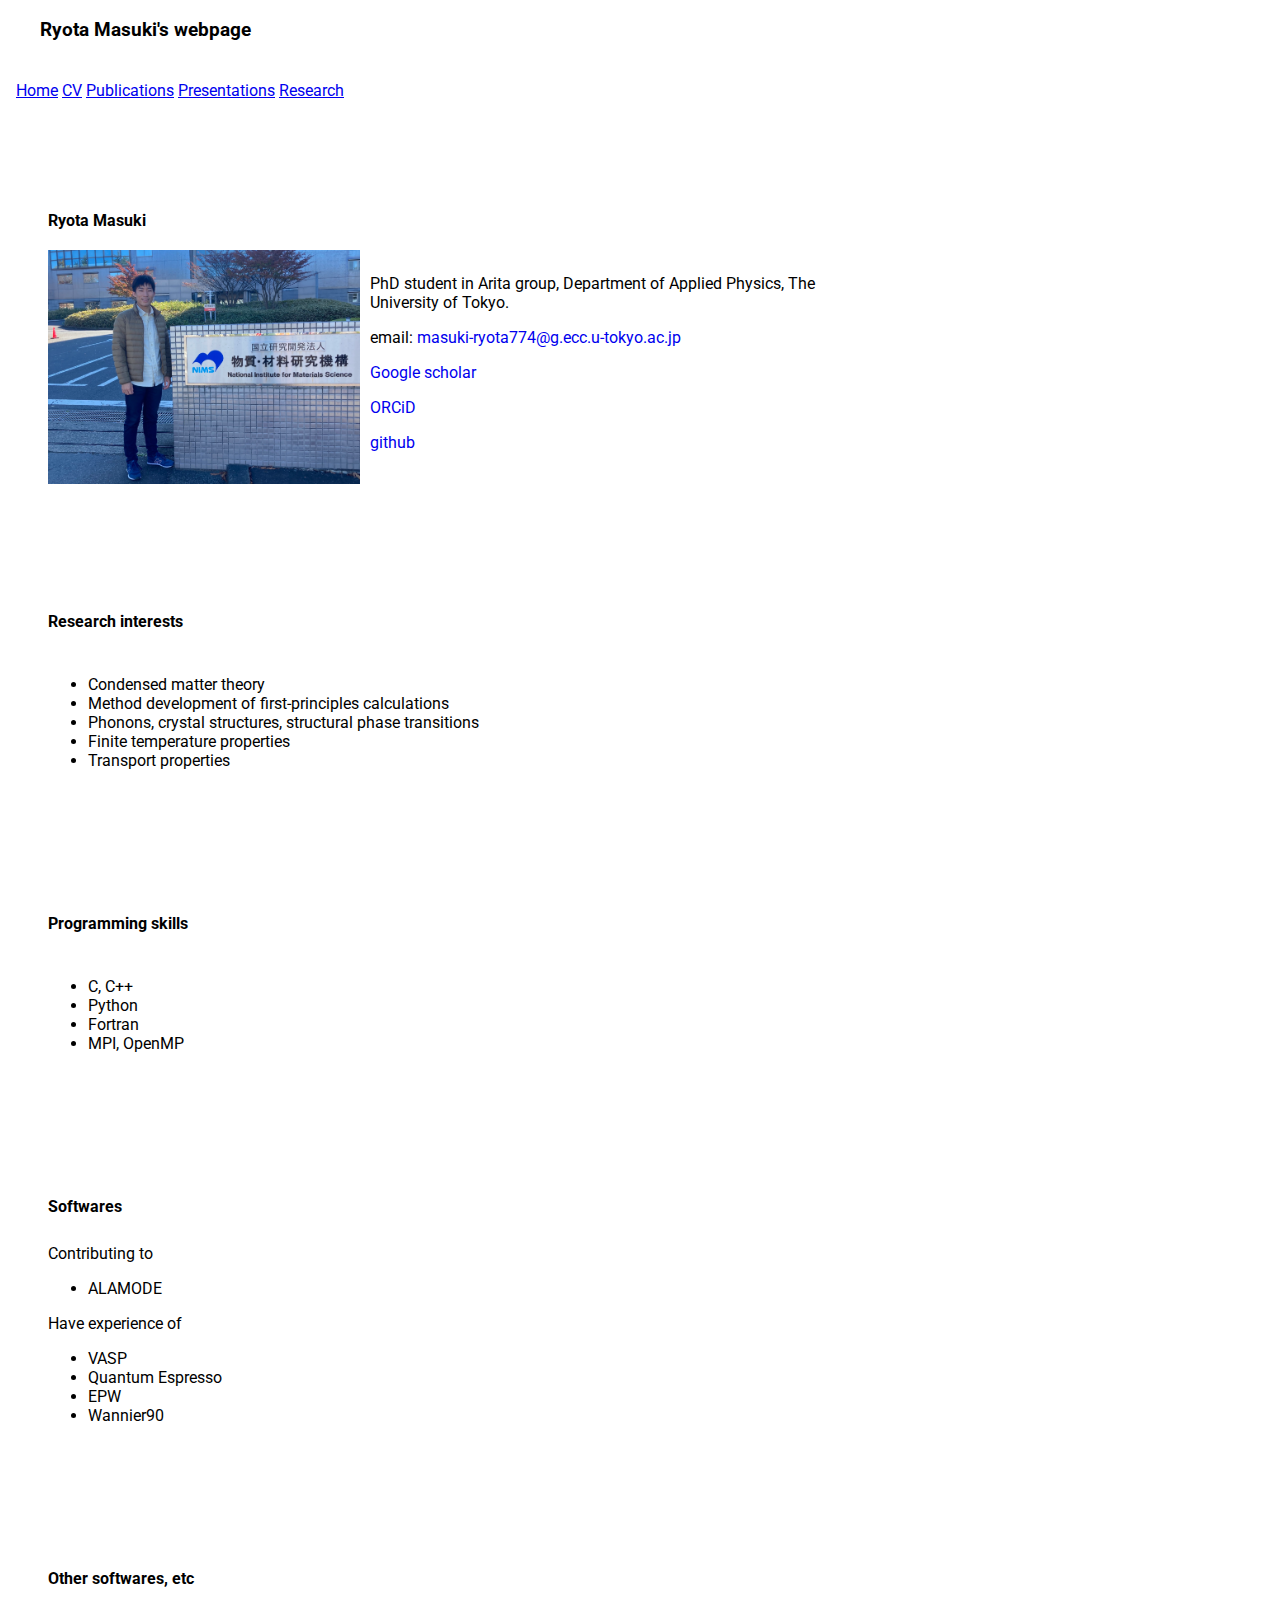
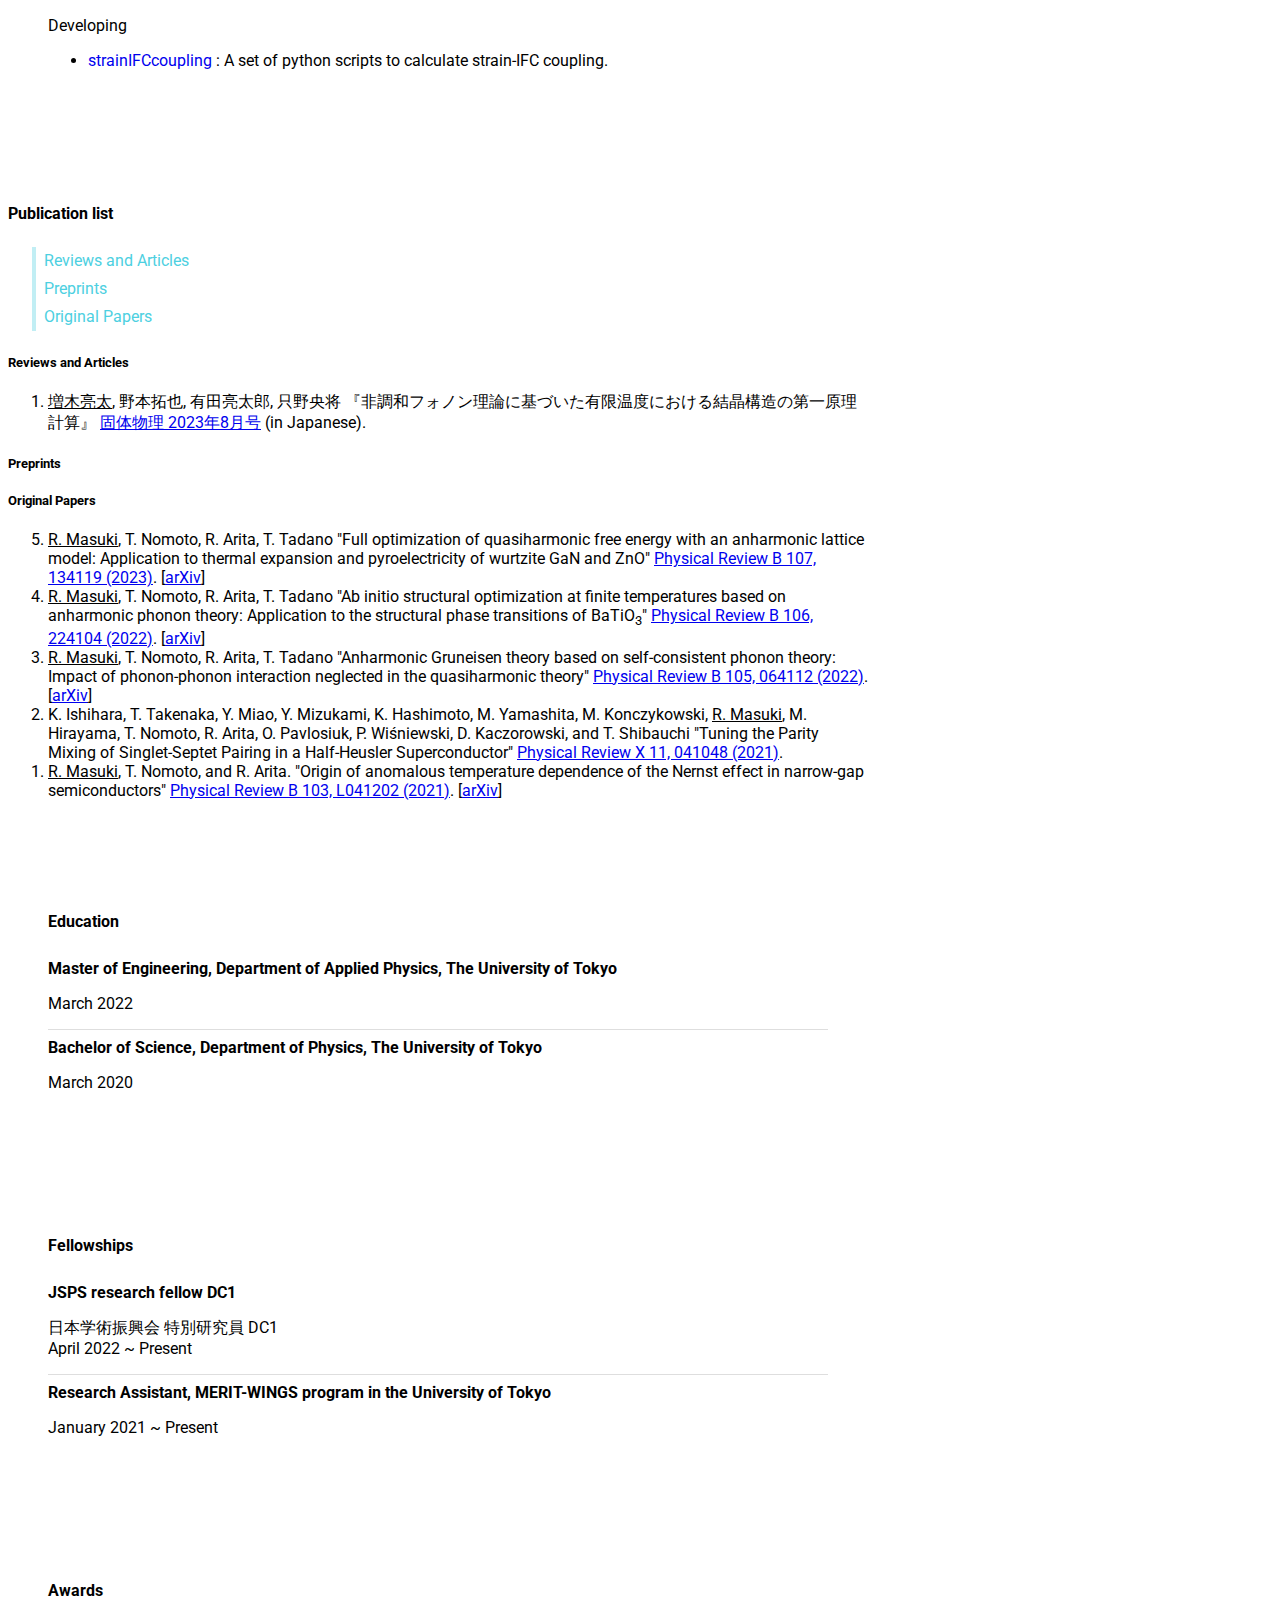
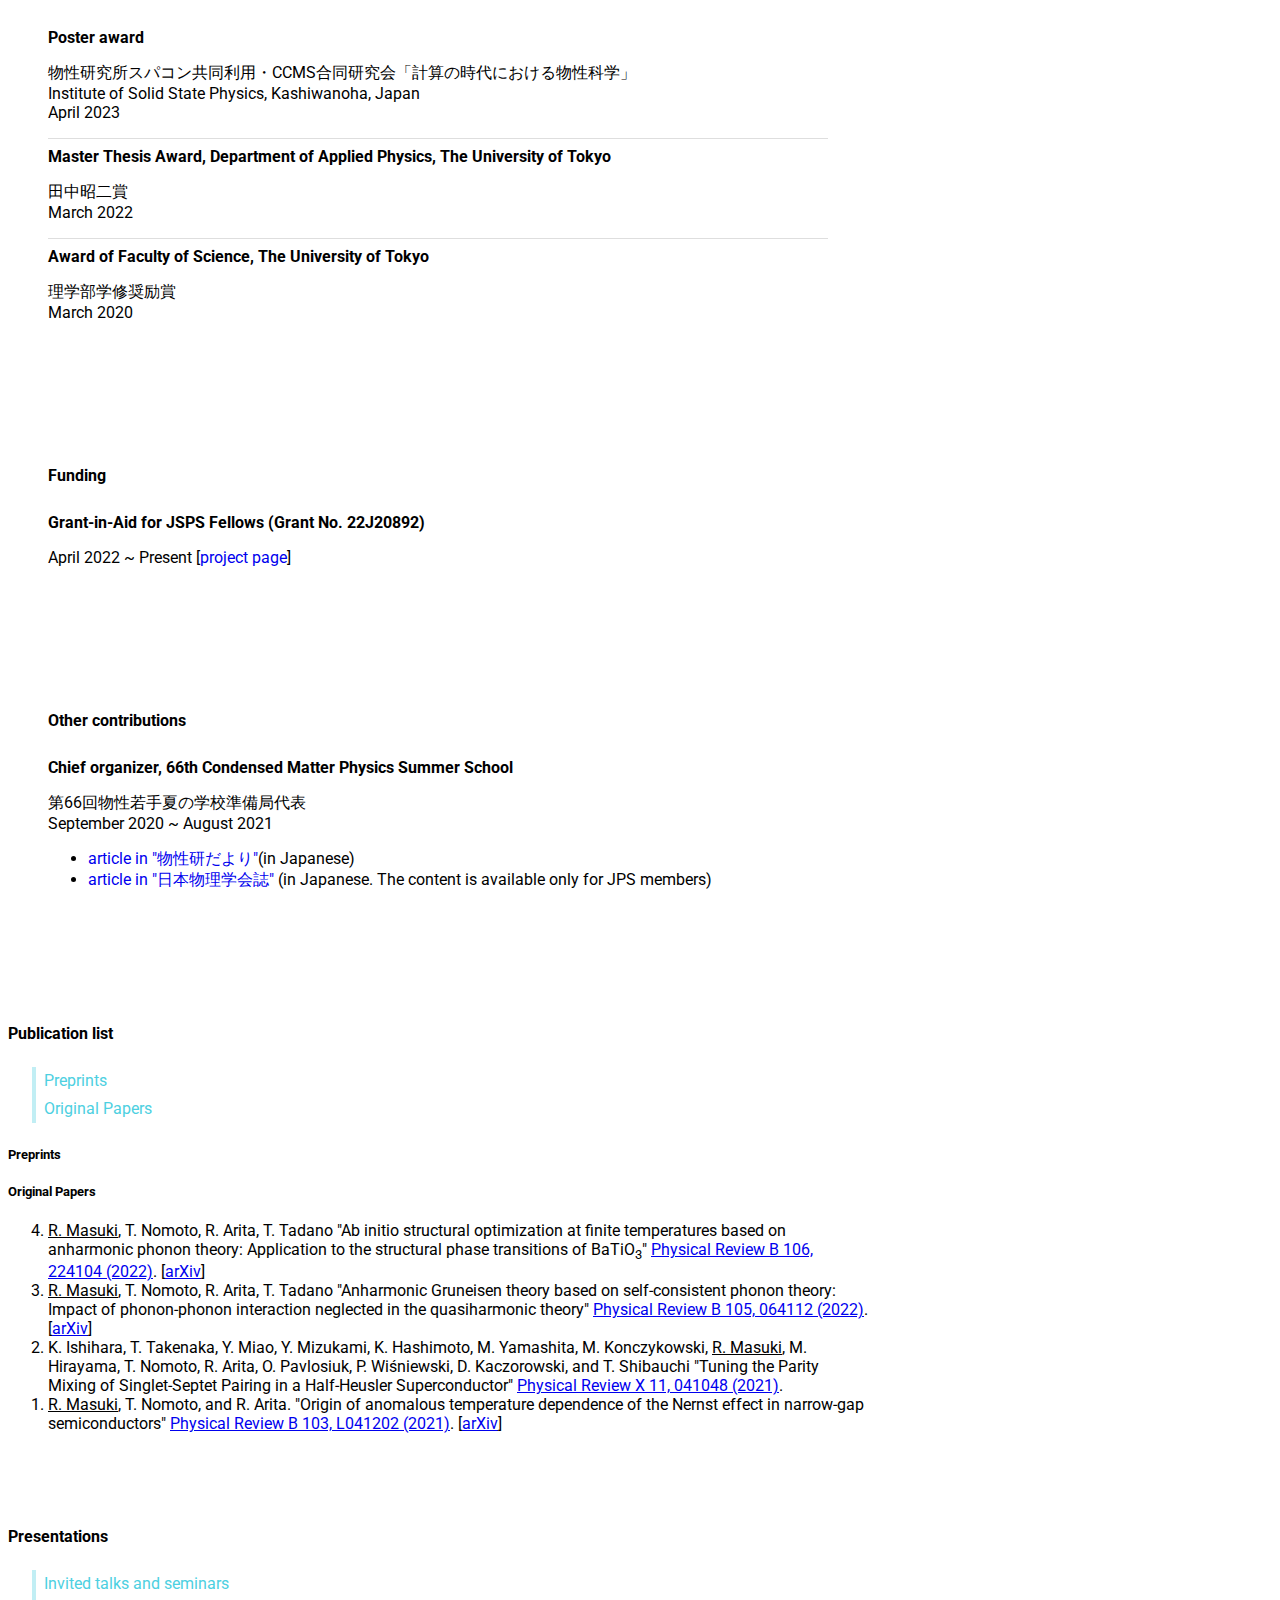
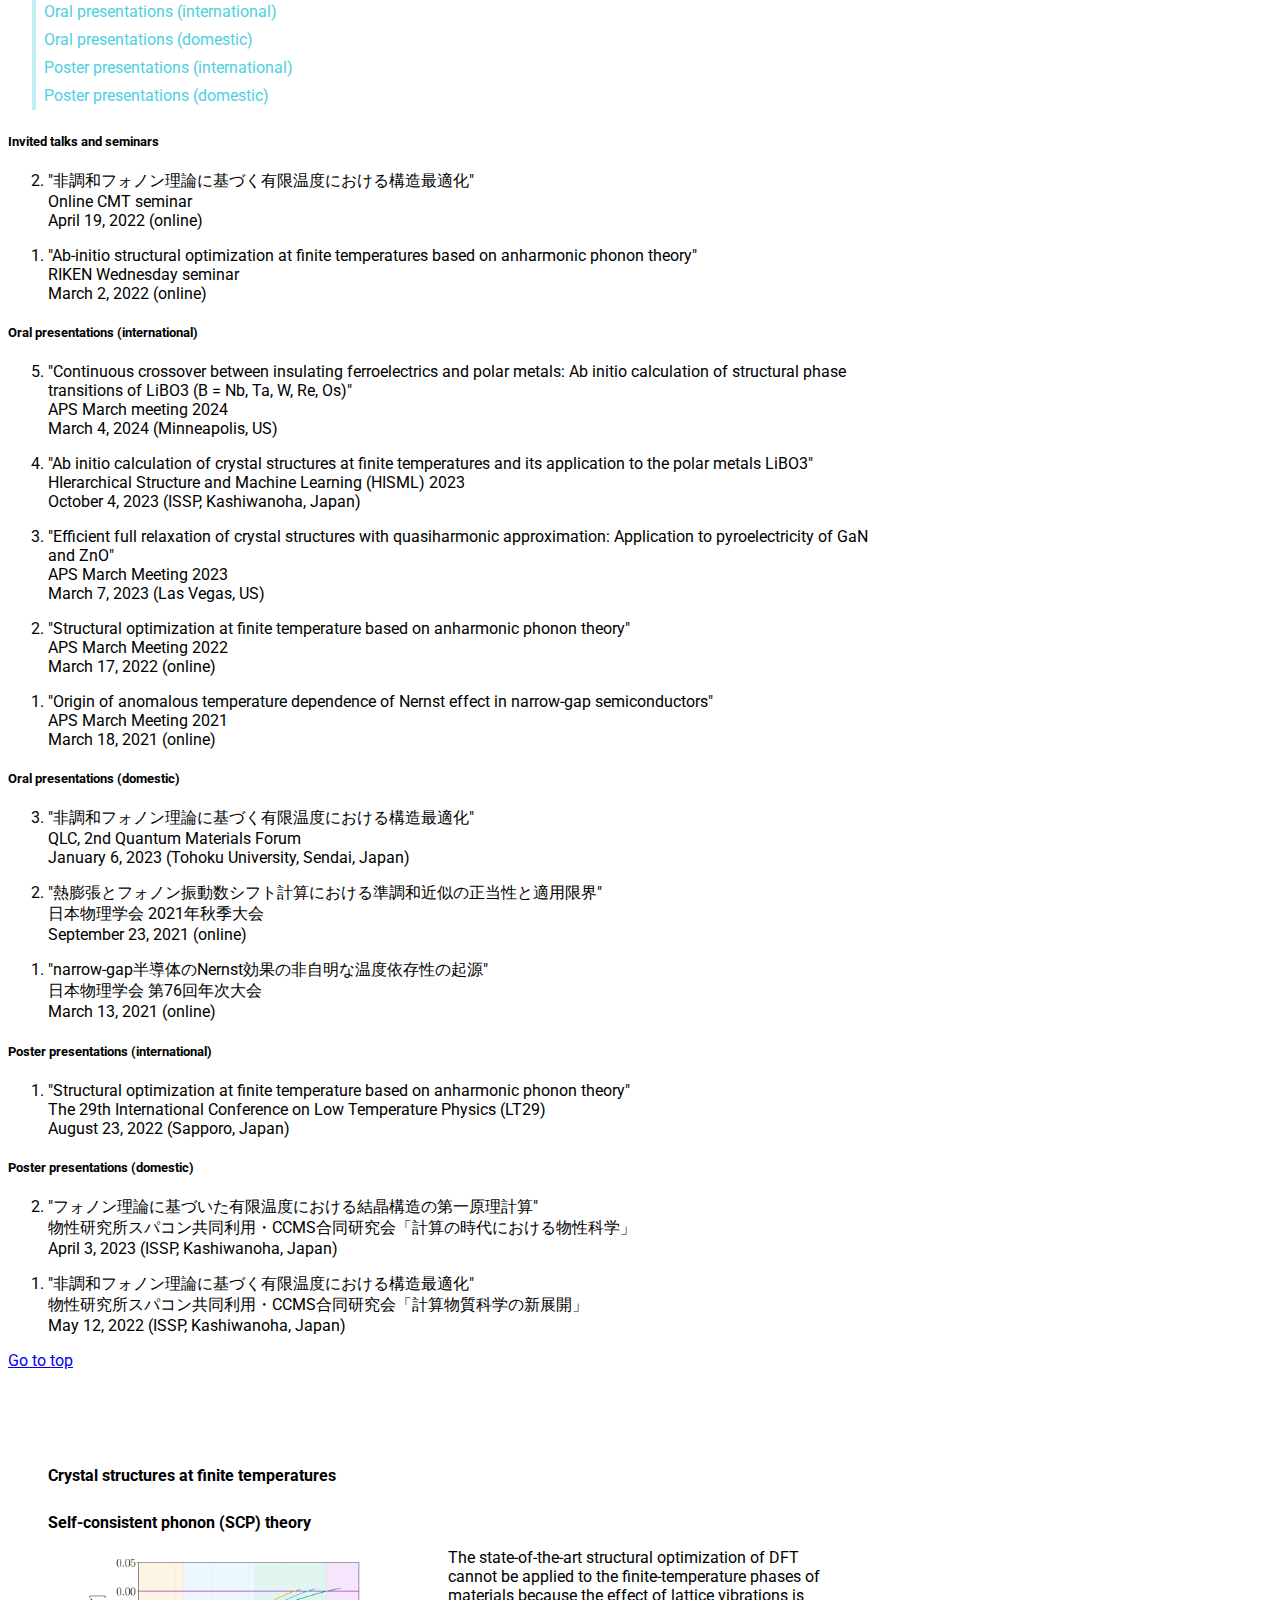
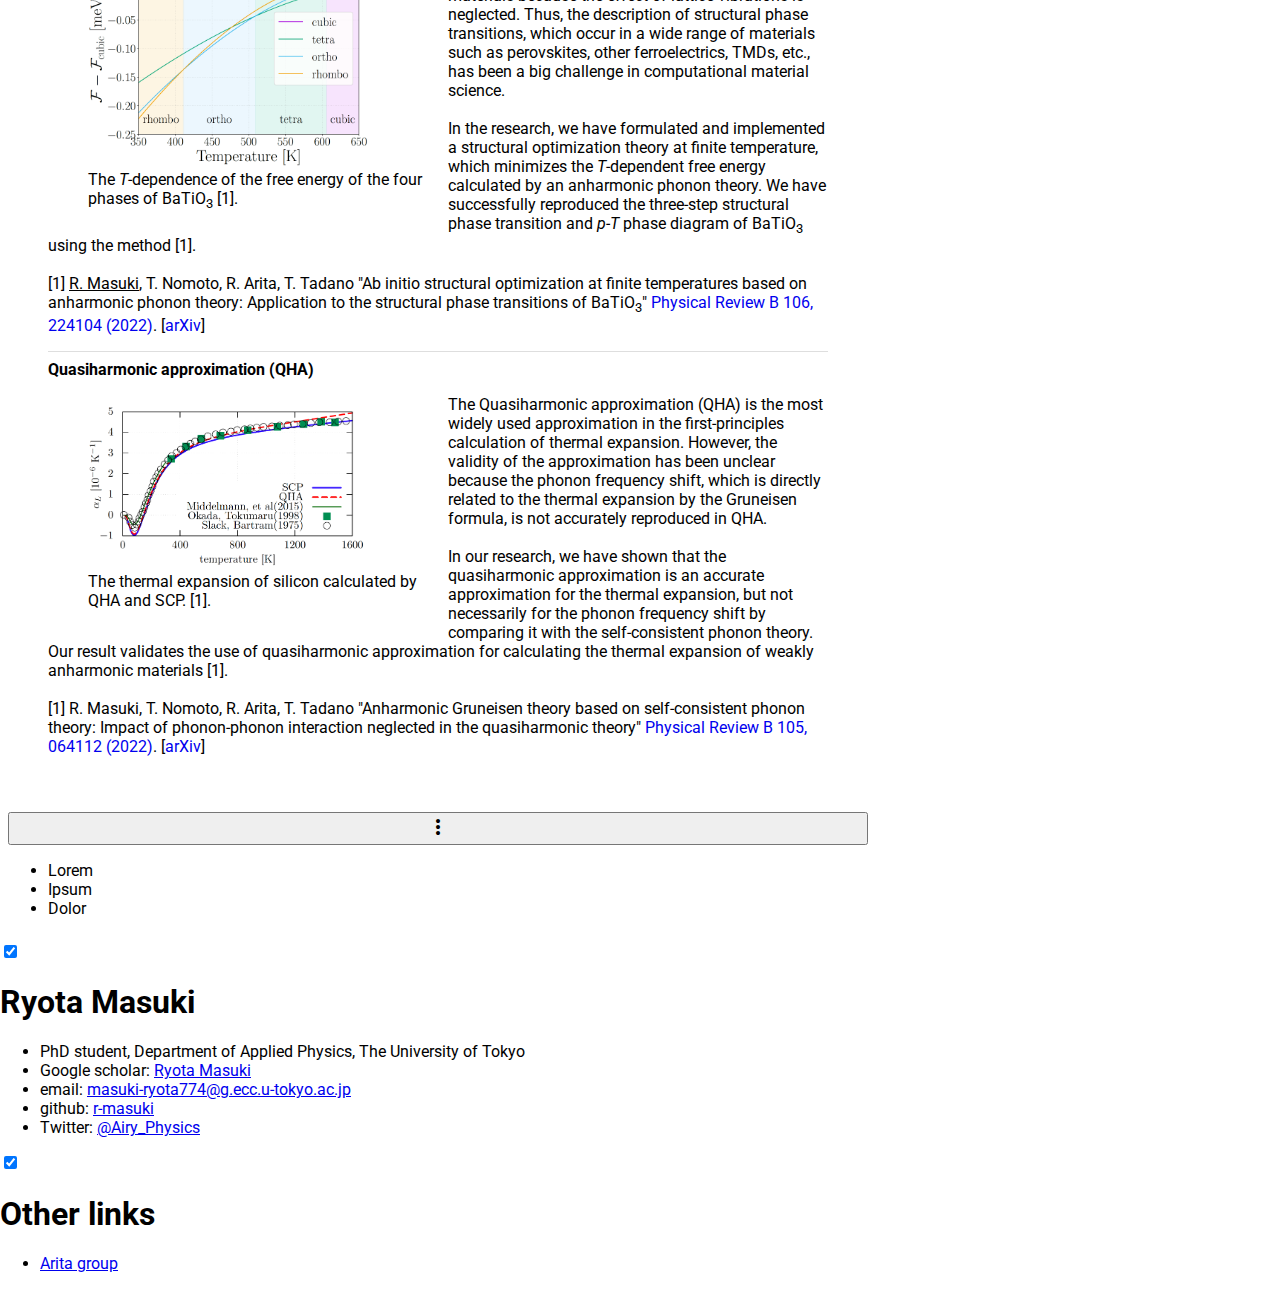
==== commit 8568b76f: "Add presentations in APS March meeting 2024." ====
--- a/index.html
+++ b/index.html
@@ -465,6 +465,13 @@
               <ol reversed>
                 <li>
                   <p>
+                    "Continuous crossover between insulating ferroelectrics and polar metals: Ab initio calculation of structural phase transitions of LiBO3 (B = Nb, Ta, W, Re, Os)"<br>
+                    APS March meeting 2024<br>
+                    March 4, 2024 (Minneapolis, US)
+                  </p>
+                </li>
+                <li>
+                  <p>
                     "Ab initio calculation of crystal structures at finite temperatures and its application to the polar metals LiBO3"<br>
                     HIerarchical Structure and Machine Learning (HISML) 2023<br>
                     October 4, 2023 (ISSP, Kashiwanoha, Japan)
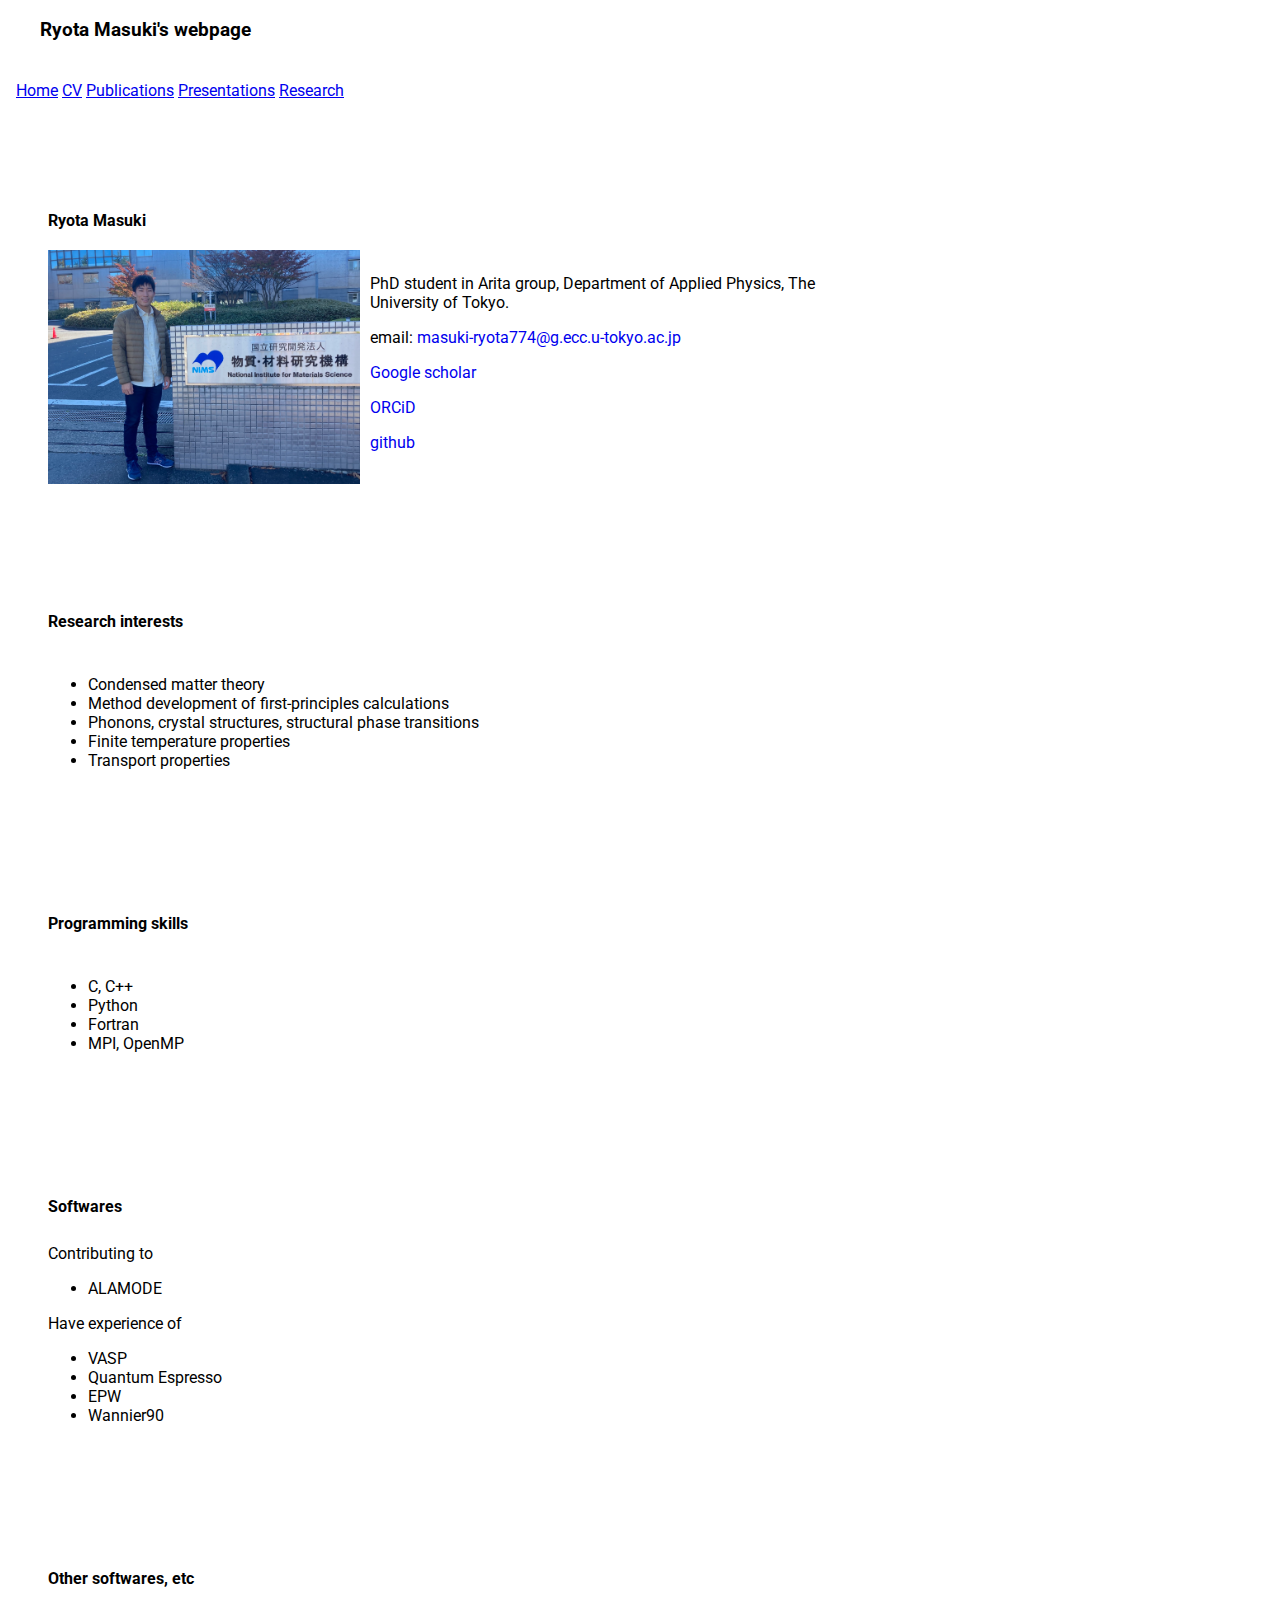
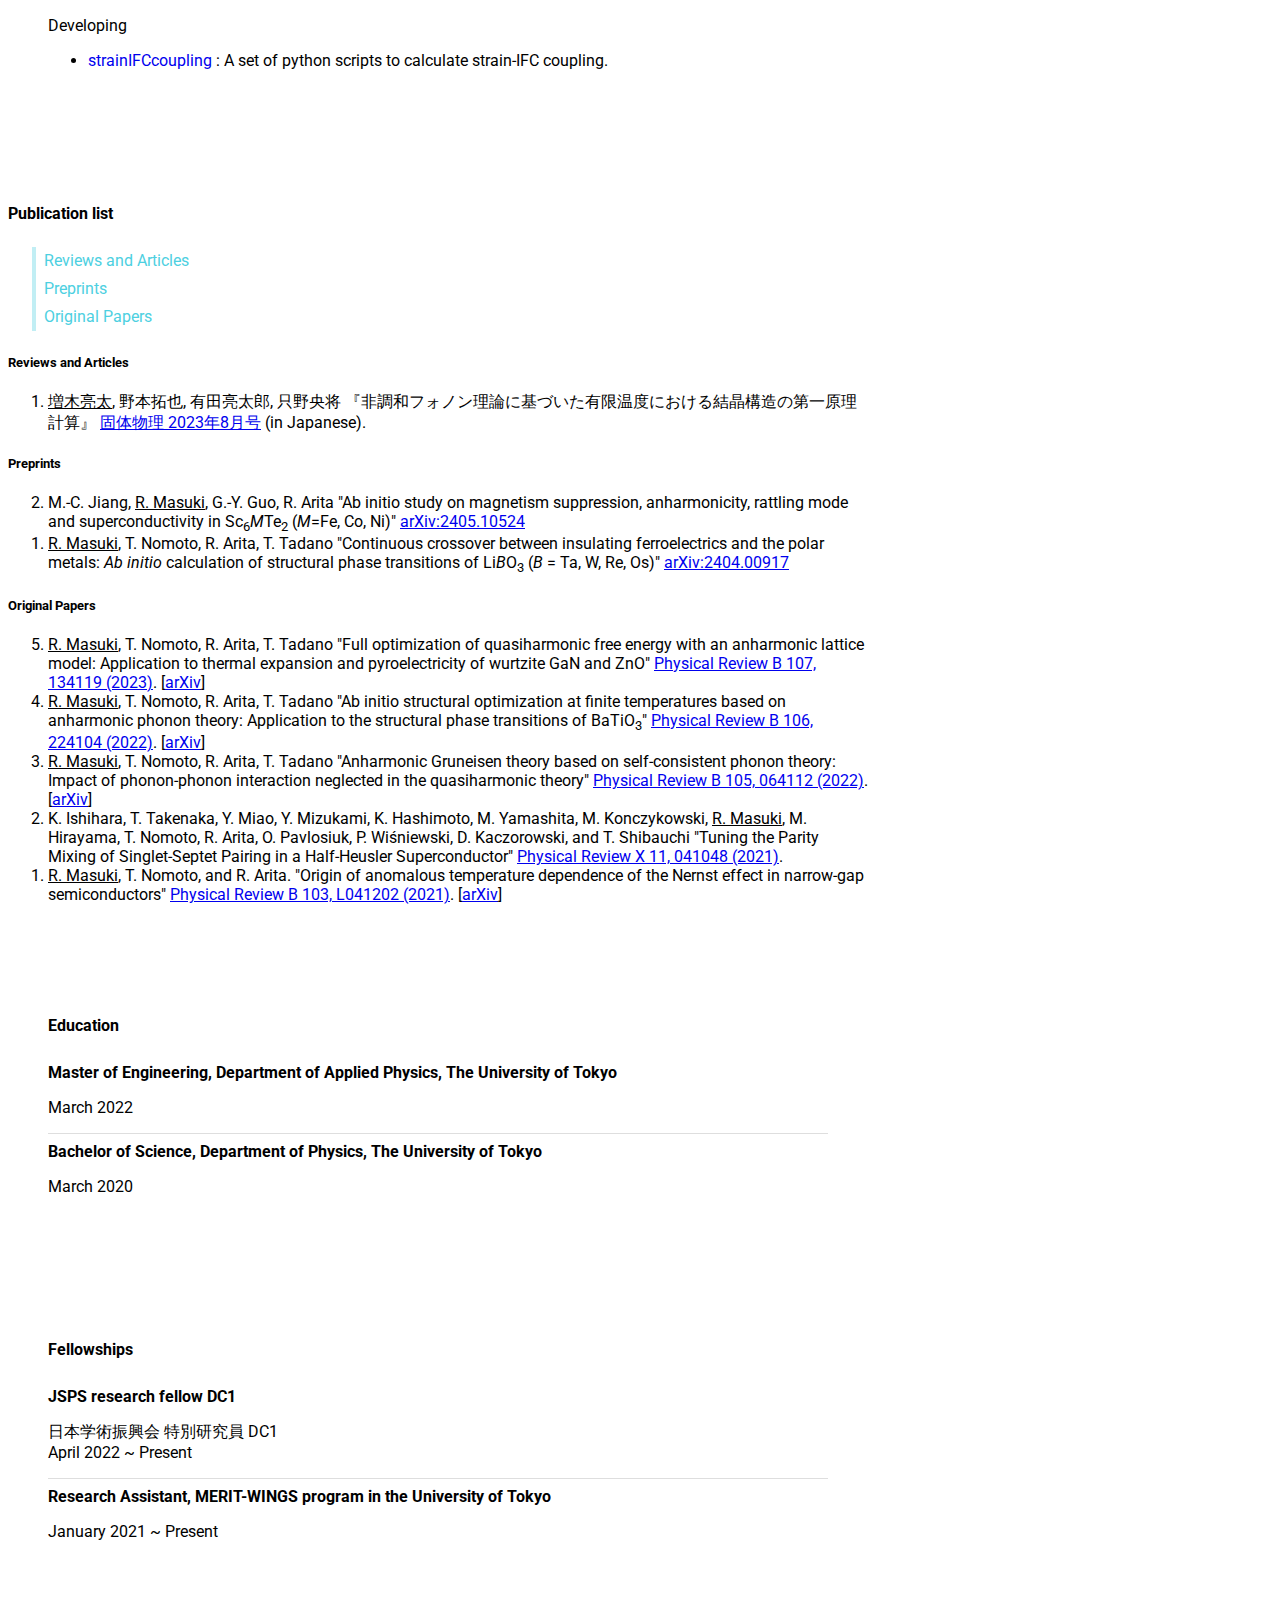
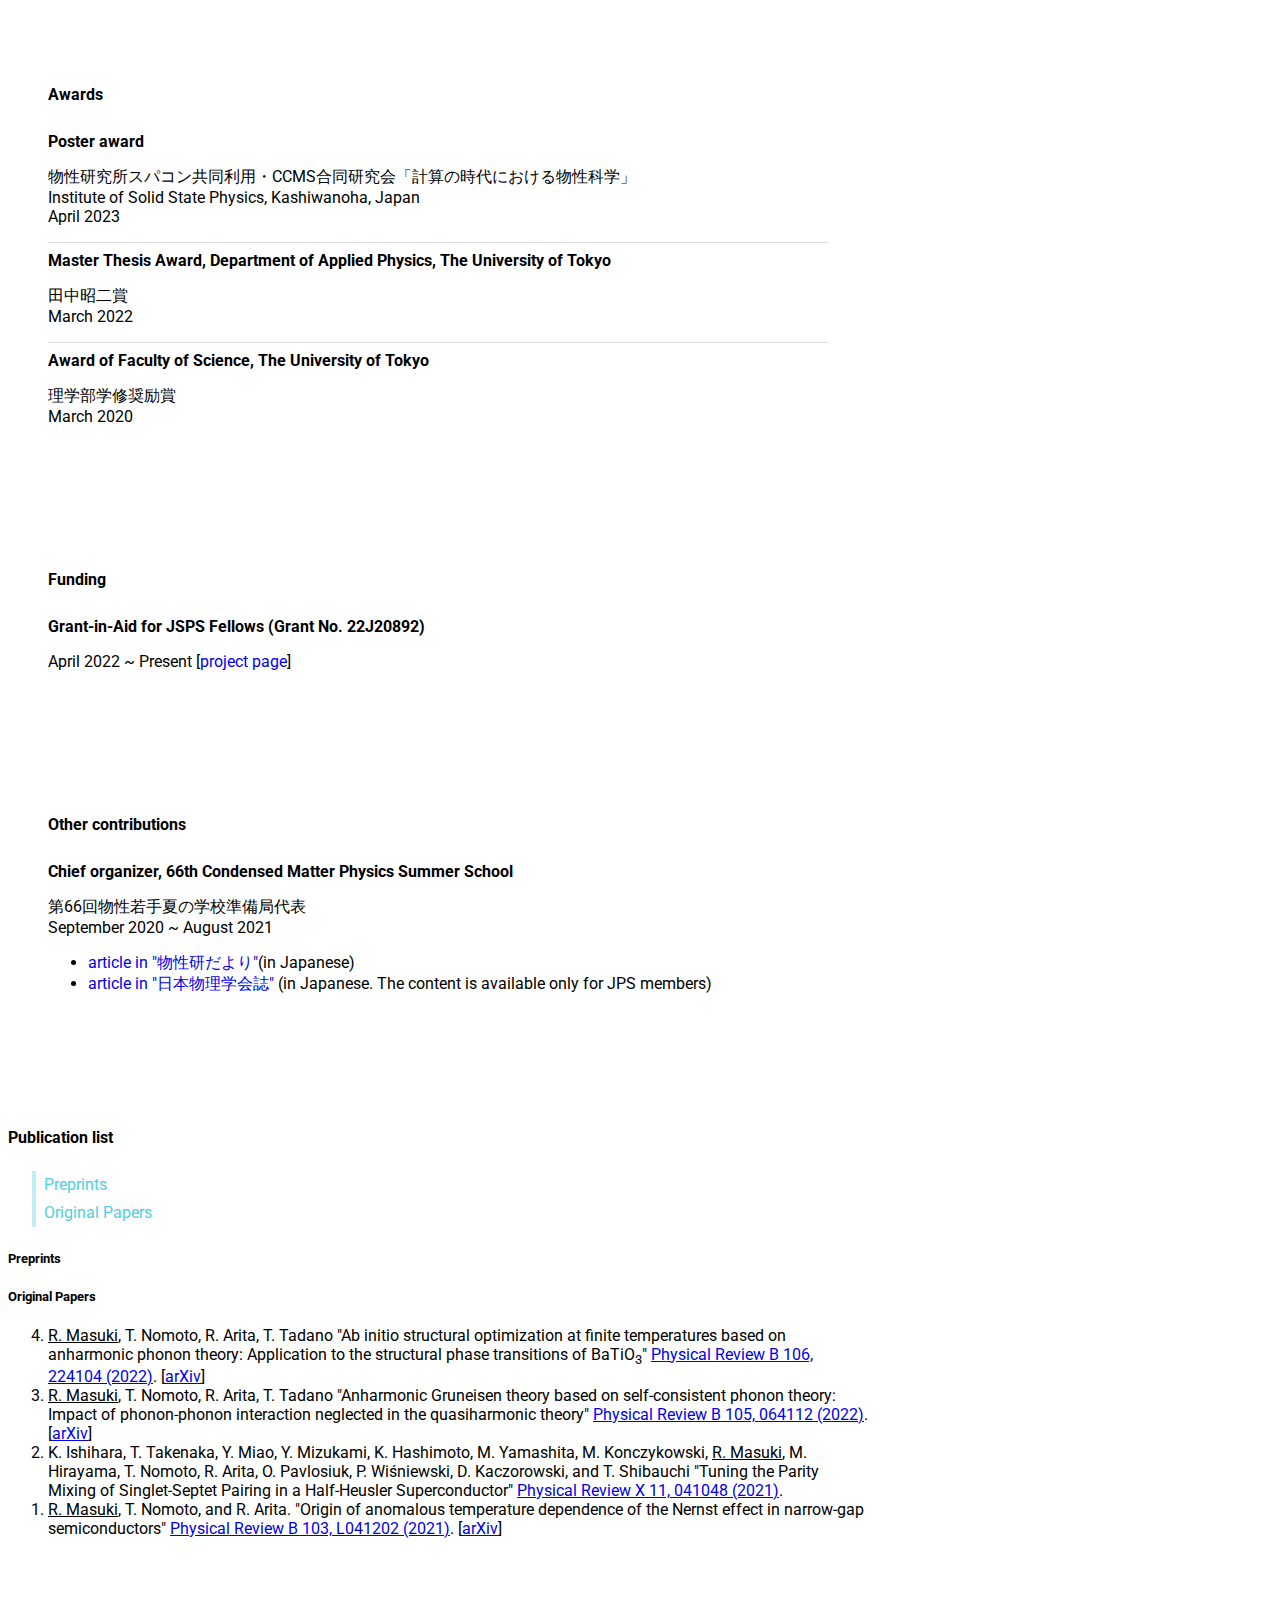
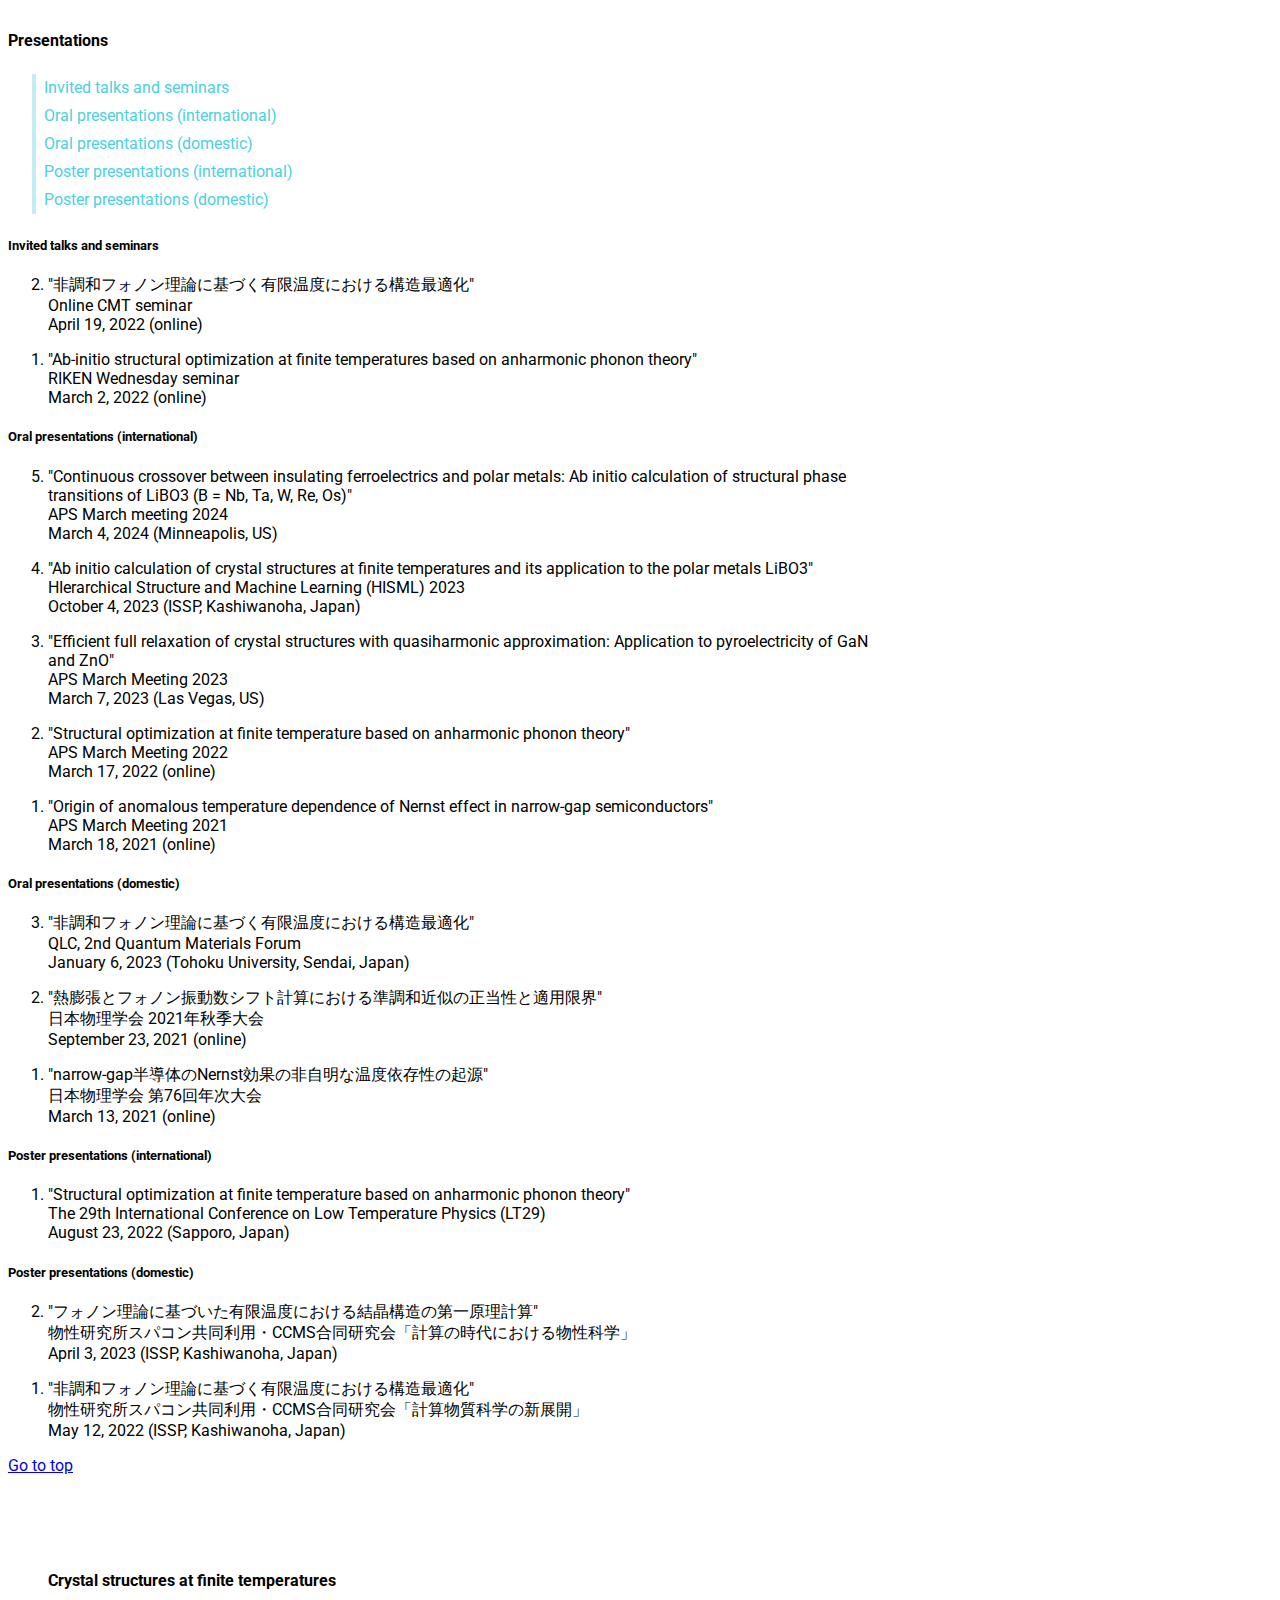
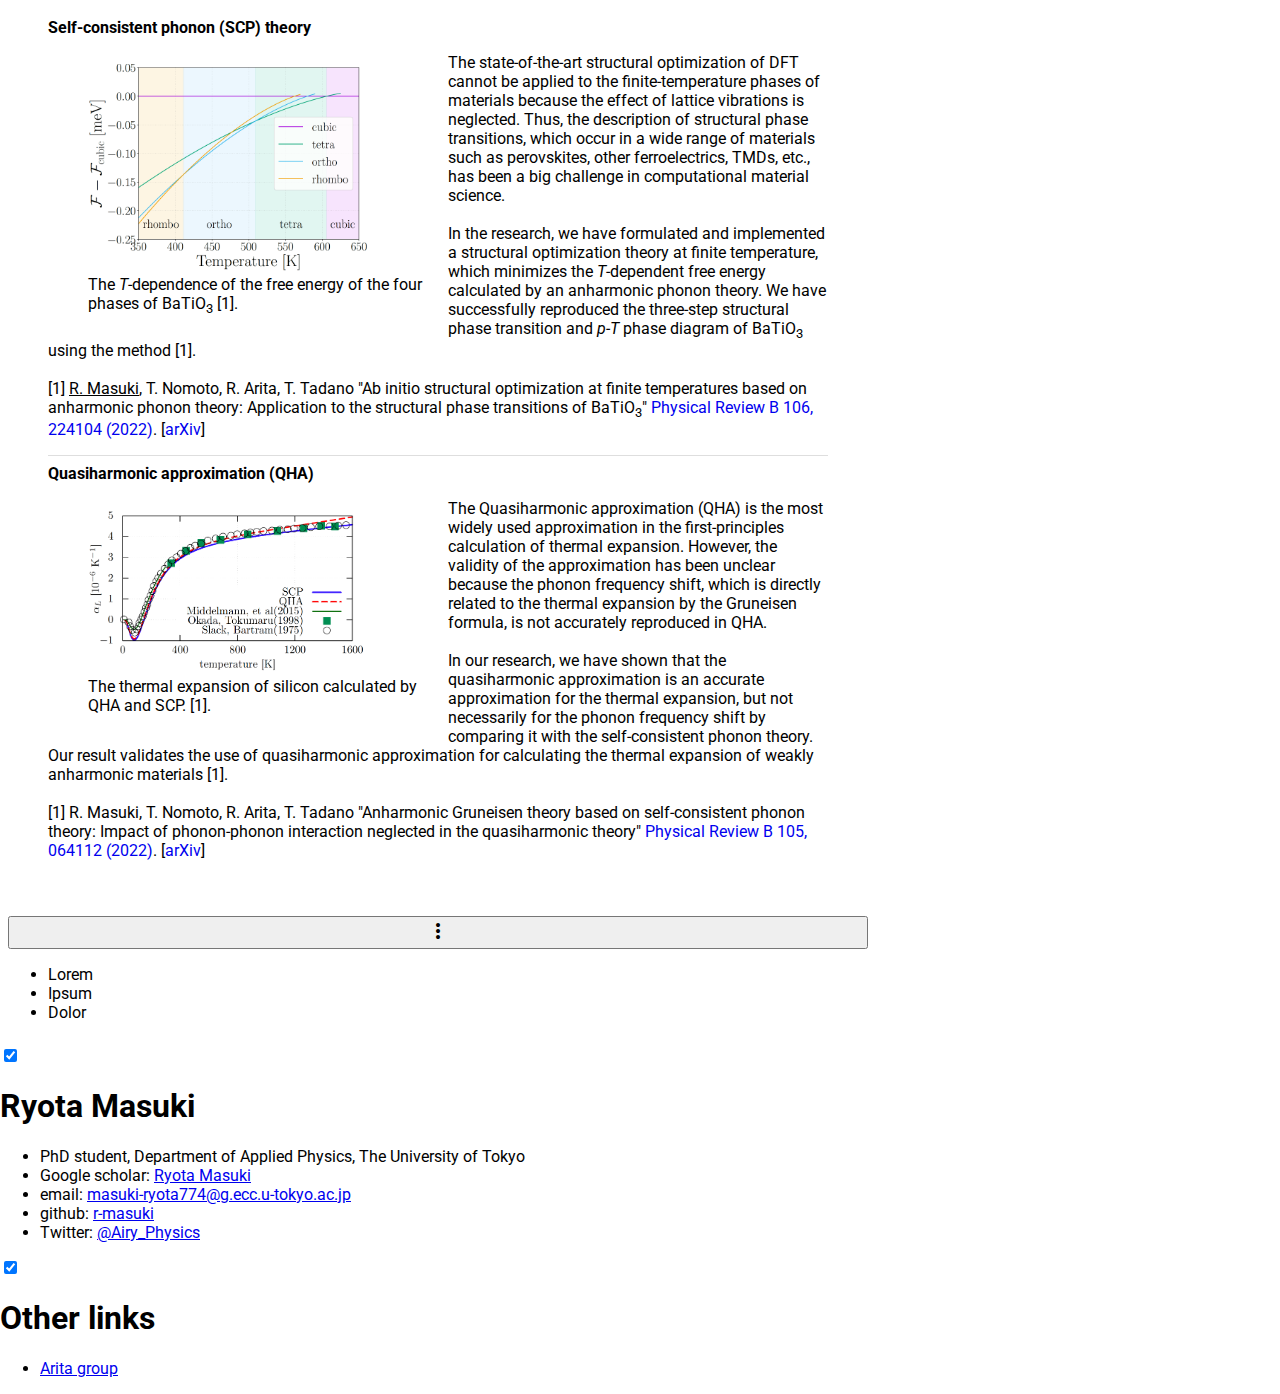
==== commit c081966c: "Update publication list." ====
--- a/index.html
+++ b/index.html
@@ -218,6 +218,15 @@
                 </ol>
               <h5 id = "preprints">Preprints</h5>
               <ol reversed>
+                <li> M.-C. Jiang, <u>R. Masuki</u>, G.-Y. Guo, R. Arita
+                  "Ab initio study on magnetism suppression, anharmonicity, rattling mode and superconductivity in Sc<sub>6</sub><i>M</i>Te<sub>2</sub> (<i>M</i>=Fe, Co, Ni)"
+                  <a href="https://arxiv.org/abs/2405.10524">arXiv:2405.10524</a>
+                </li>
+
+                <li> <u>R. Masuki</u>, T. Nomoto, R. Arita, T. Tadano
+                  "Continuous crossover between insulating ferroelectrics and the polar metals: <i>Ab initio</i> calculation of structural phase transitions of Li<i>B</i>O<sub>3</sub> (<i>B</i> = Ta, W, Re, Os)"
+                  <a href="https://arxiv.org/abs/2404.00917">arXiv:2404.00917</a>
+                </li>
               </ol>
               <h5 id = "original_papers">Original Papers</h5>
               <ol reversed>
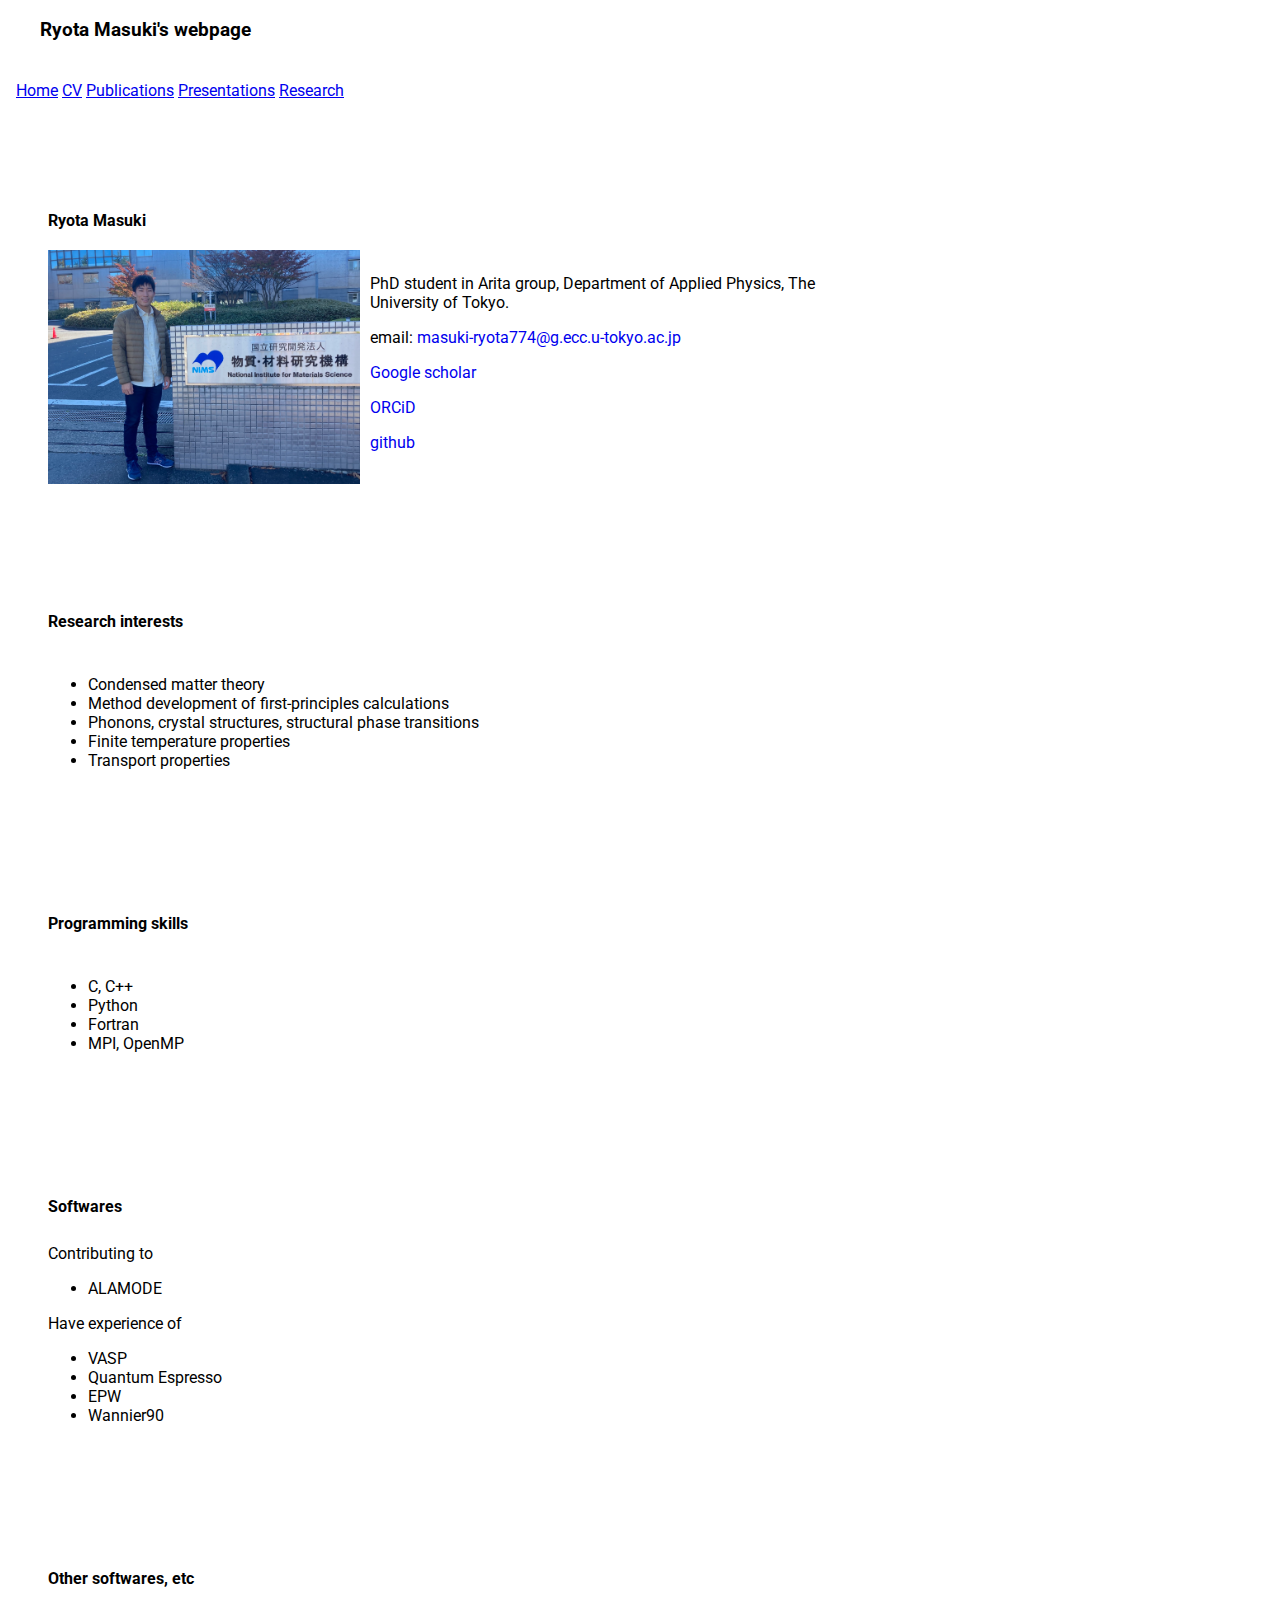
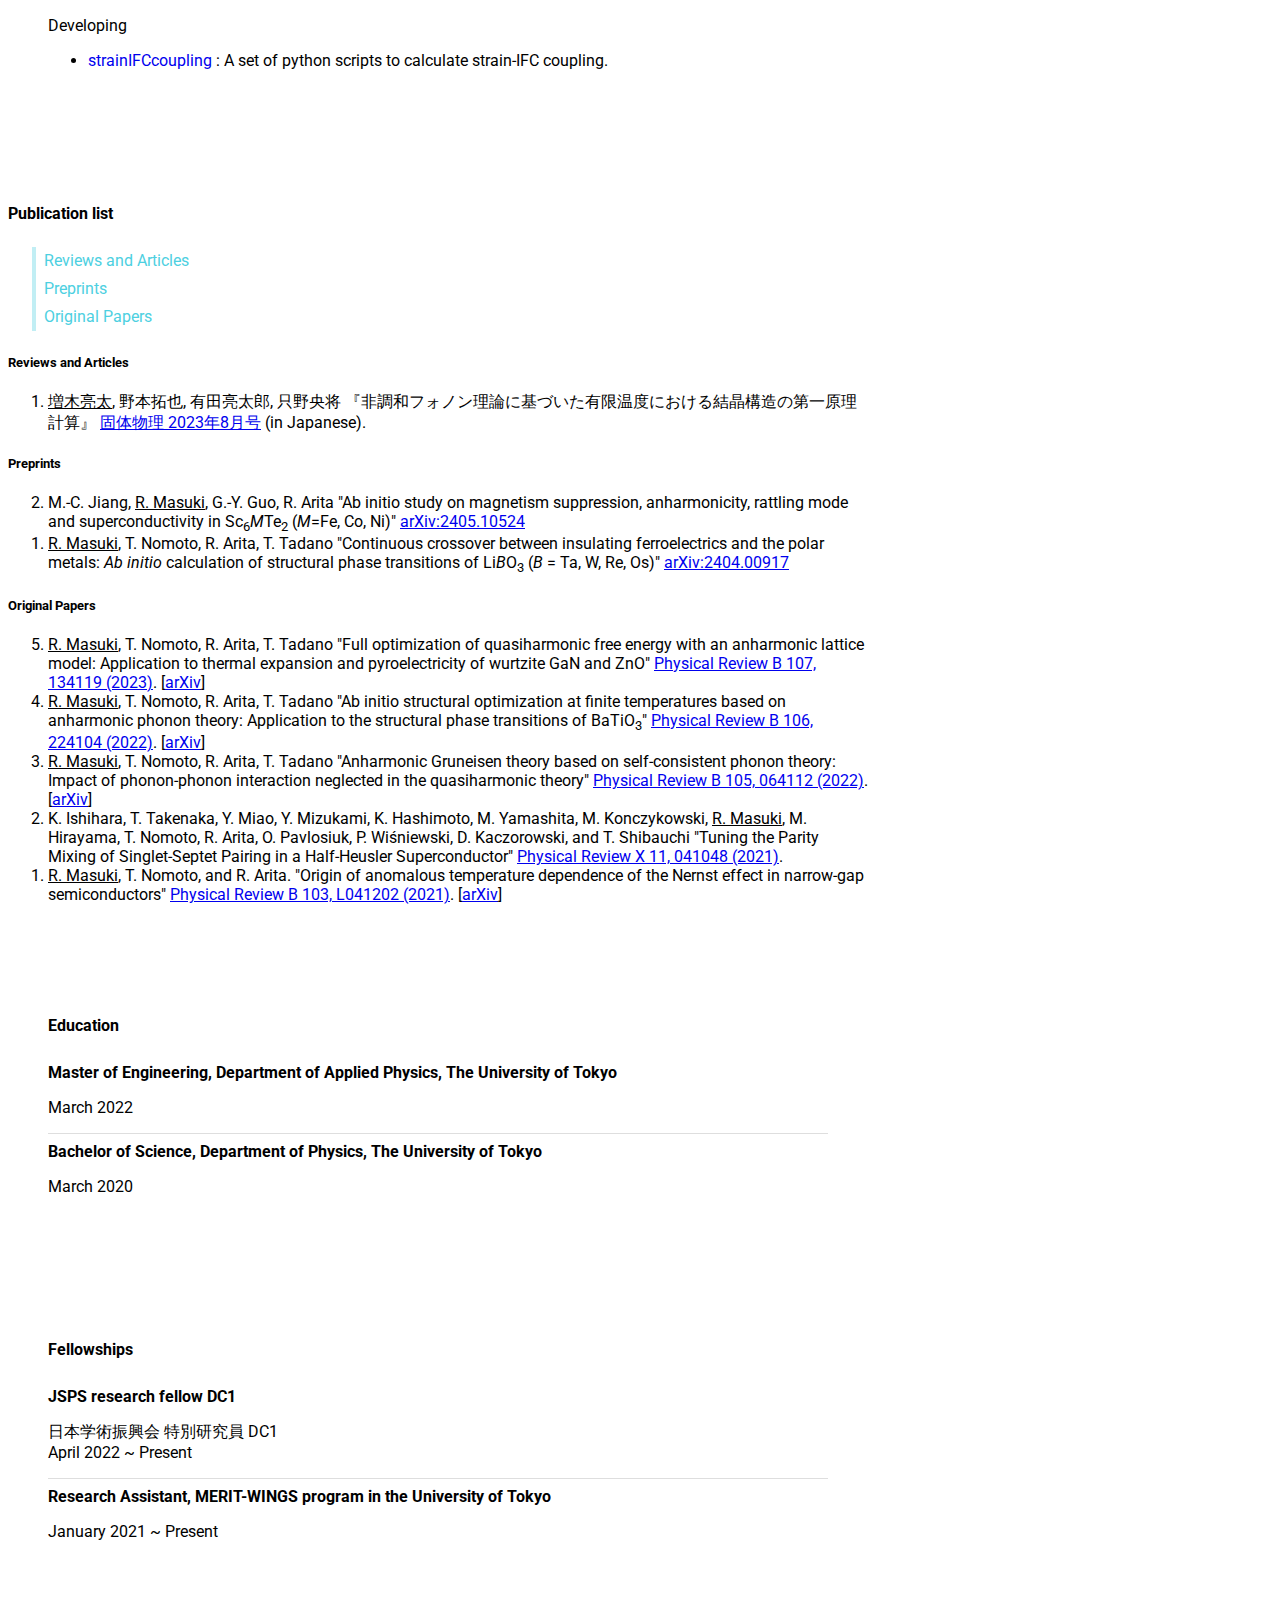
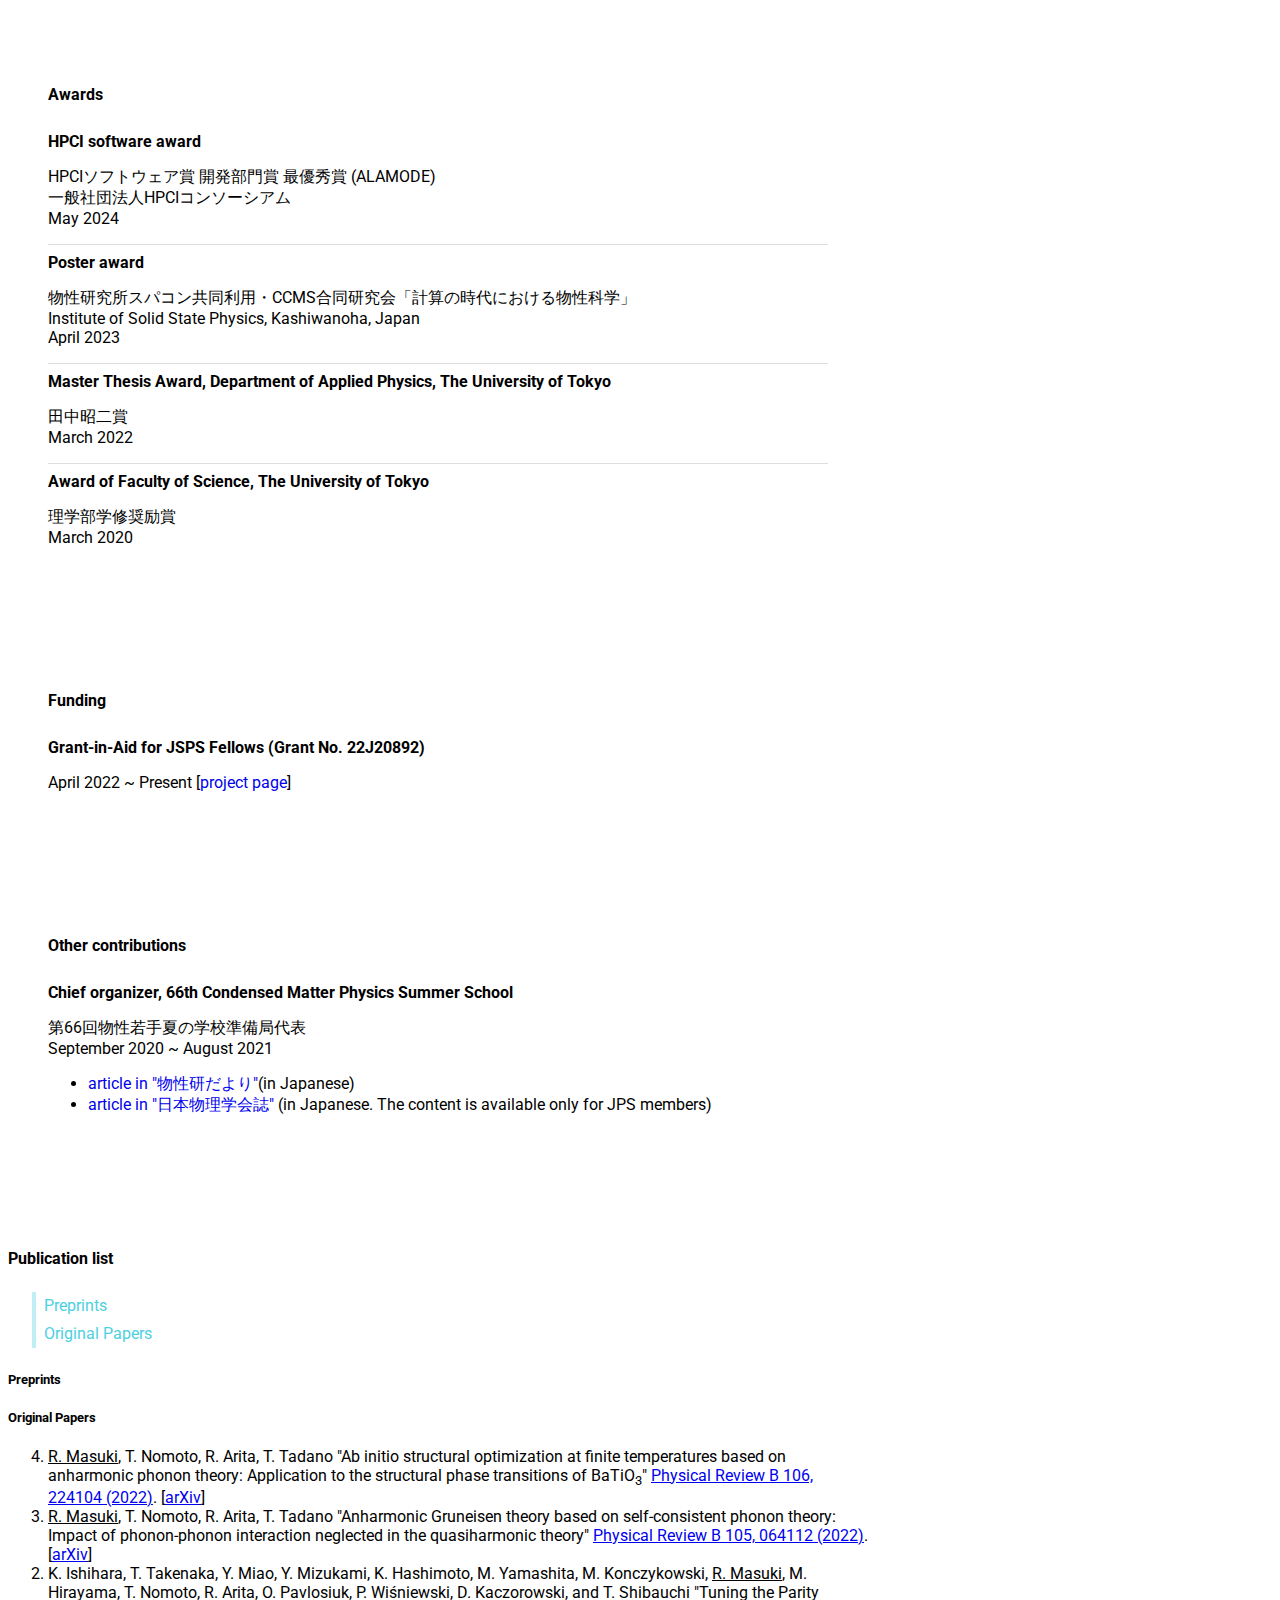
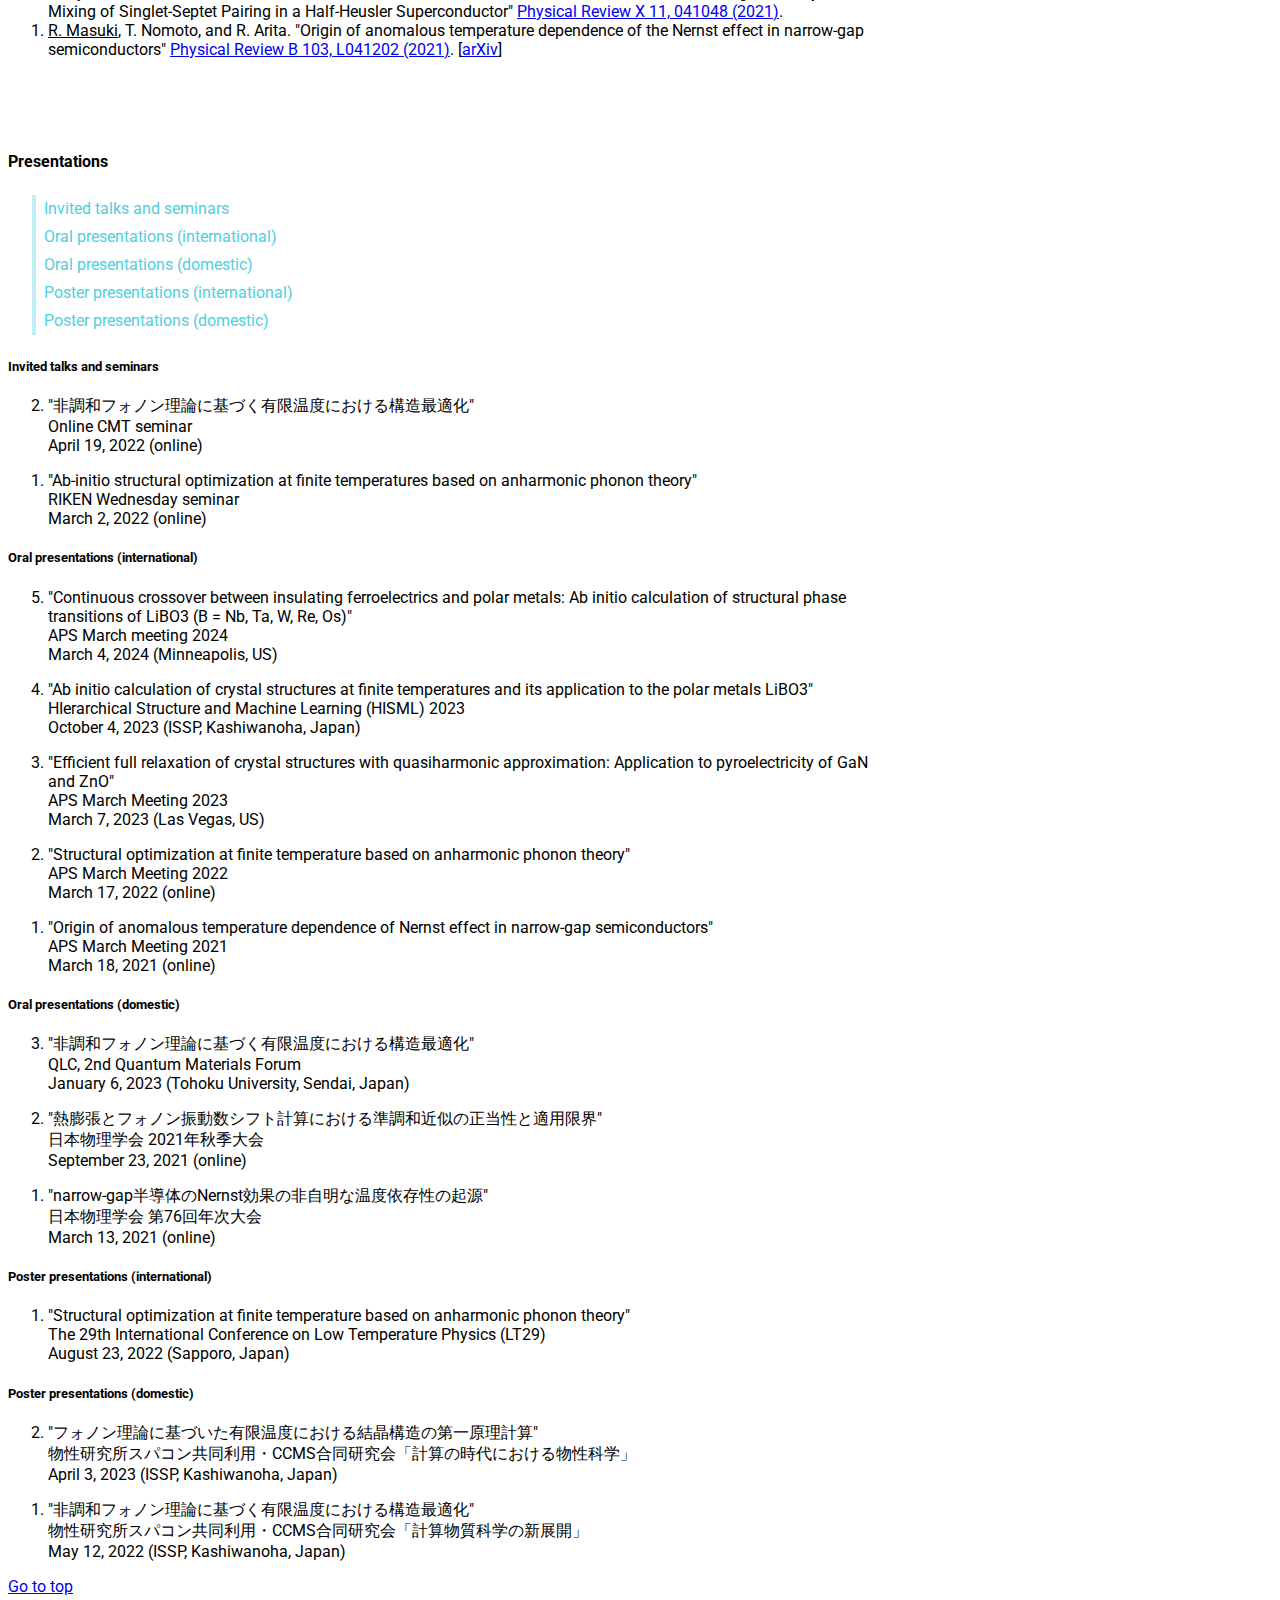
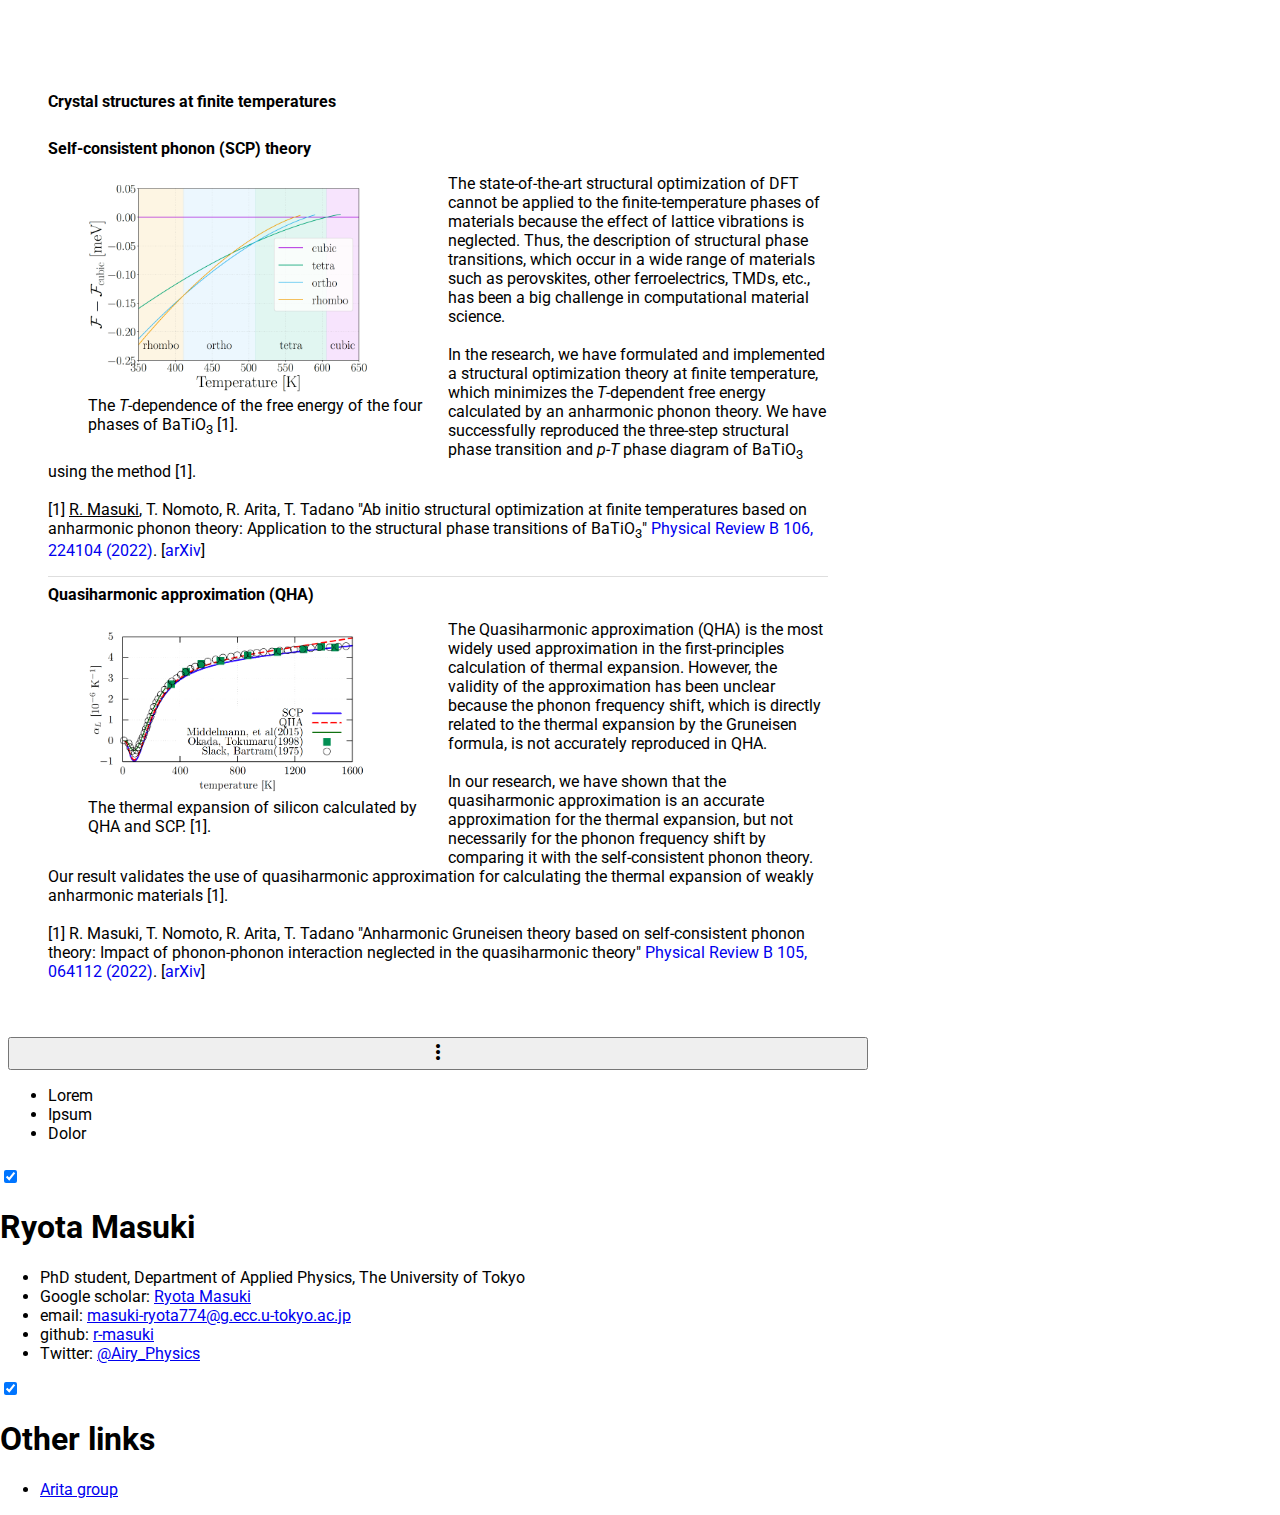
==== commit 0479ef19: "Update awards." ====
--- a/index.html
+++ b/index.html
@@ -330,6 +330,14 @@
                   <div class="section__circle-container__circle mdl-color--primary"></div>
                 </div> -->
                 <div class="section__text mdl-cell mdl-cell--10-col-desktop mdl-cell--6-col-tablet mdl-cell--3-col-phone">
+                  <h5>HPCI software award</h5>
+                  <p>
+                    HPCIソフトウェア賞 開発部門賞 最優秀賞 (ALAMODE) <br>
+                    一般社団法人HPCIコンソーシアム<br>
+                    May 2024
+                  </p>
+                </div>
+                <div class="section__text mdl-cell mdl-cell--10-col-desktop mdl-cell--6-col-tablet mdl-cell--3-col-phone">
                   <h5>Poster award</h5>
                   <p>
                     物性研究所スパコン共同利用・CCMS合同研究会「計算の時代における物性科学」<br>
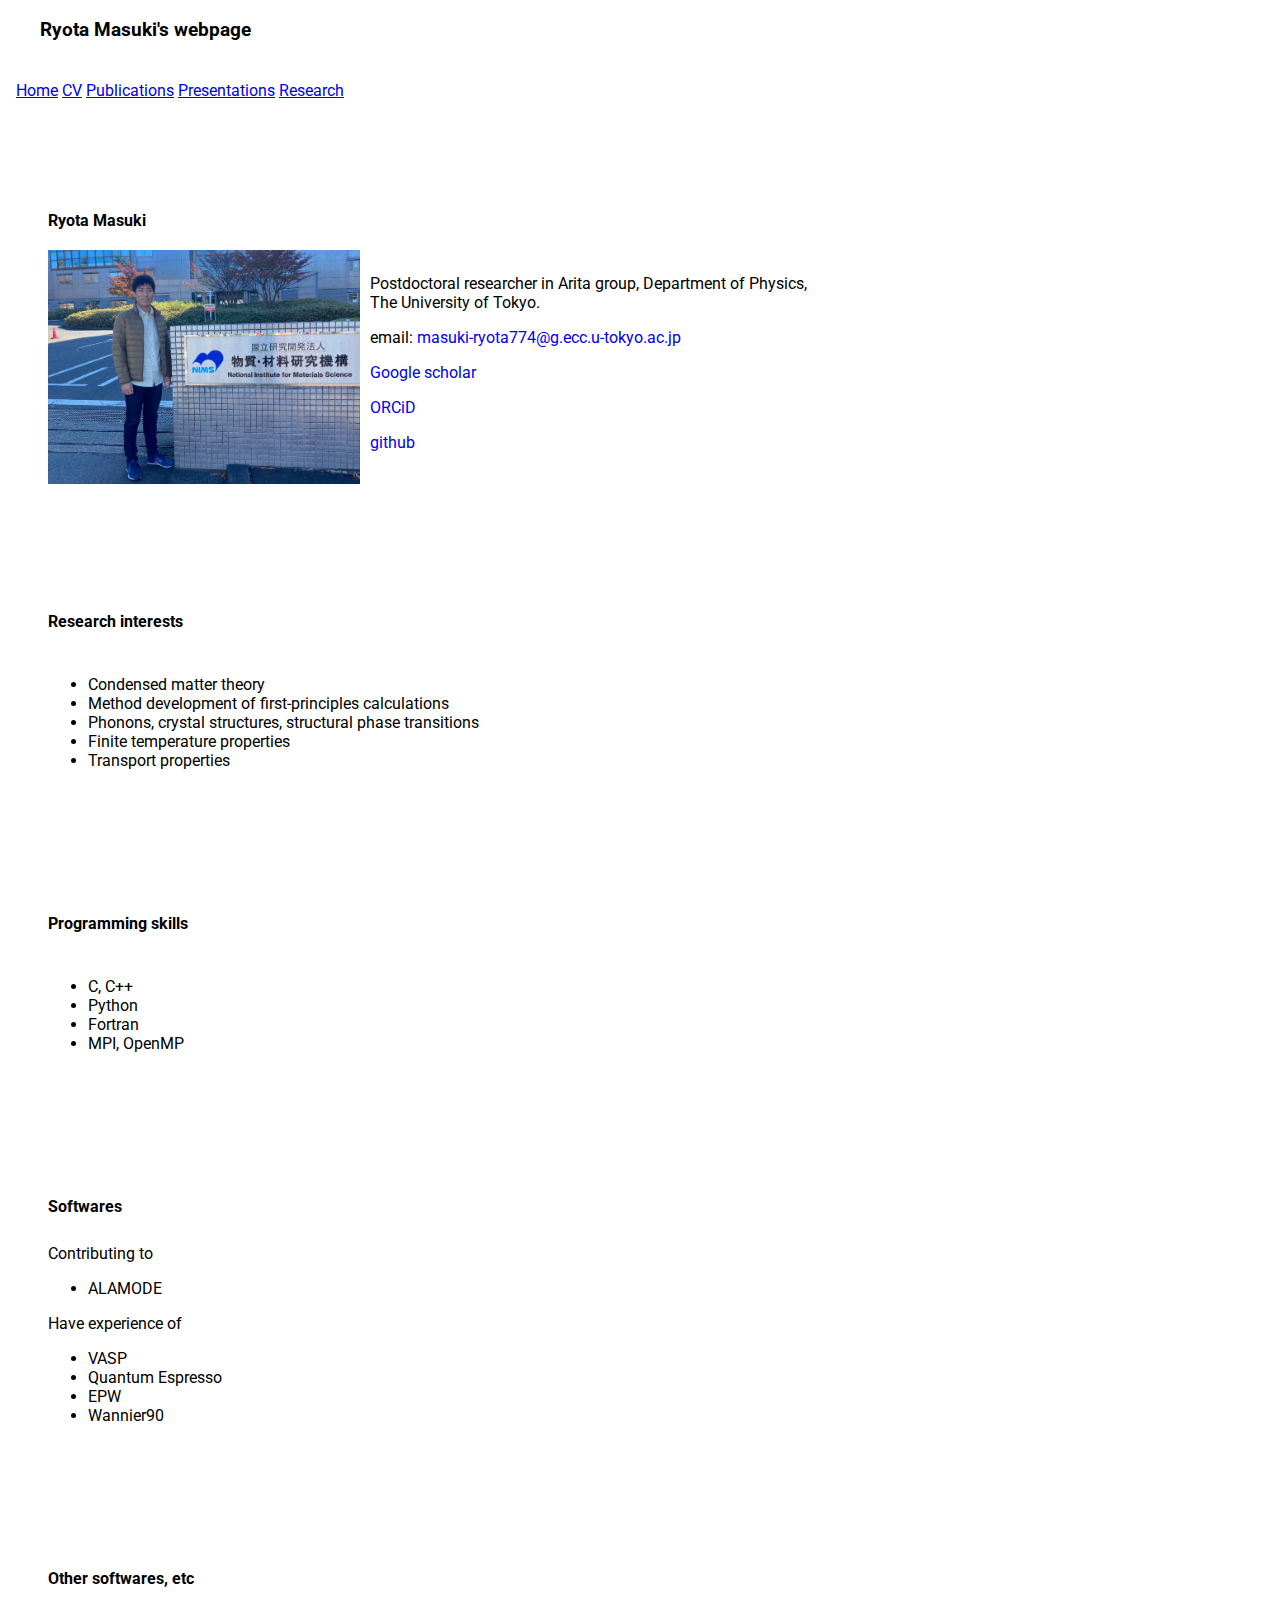
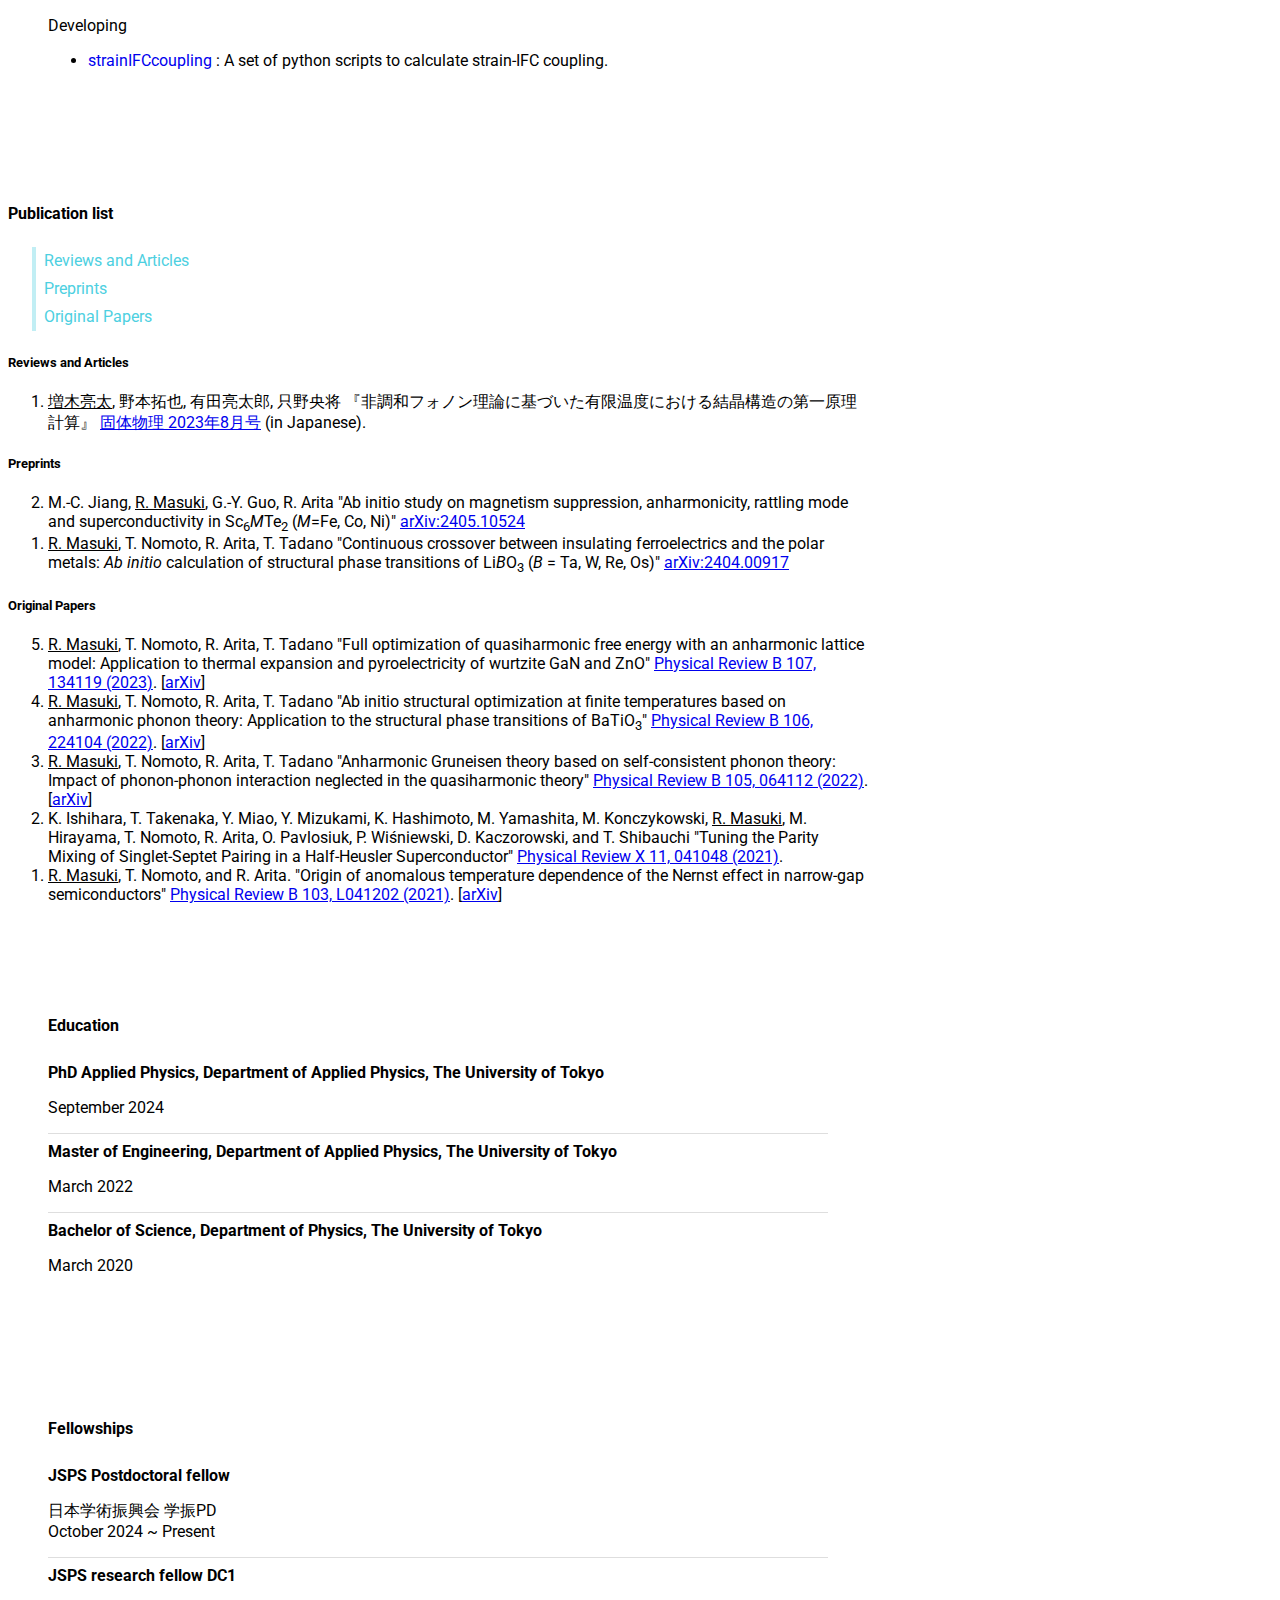
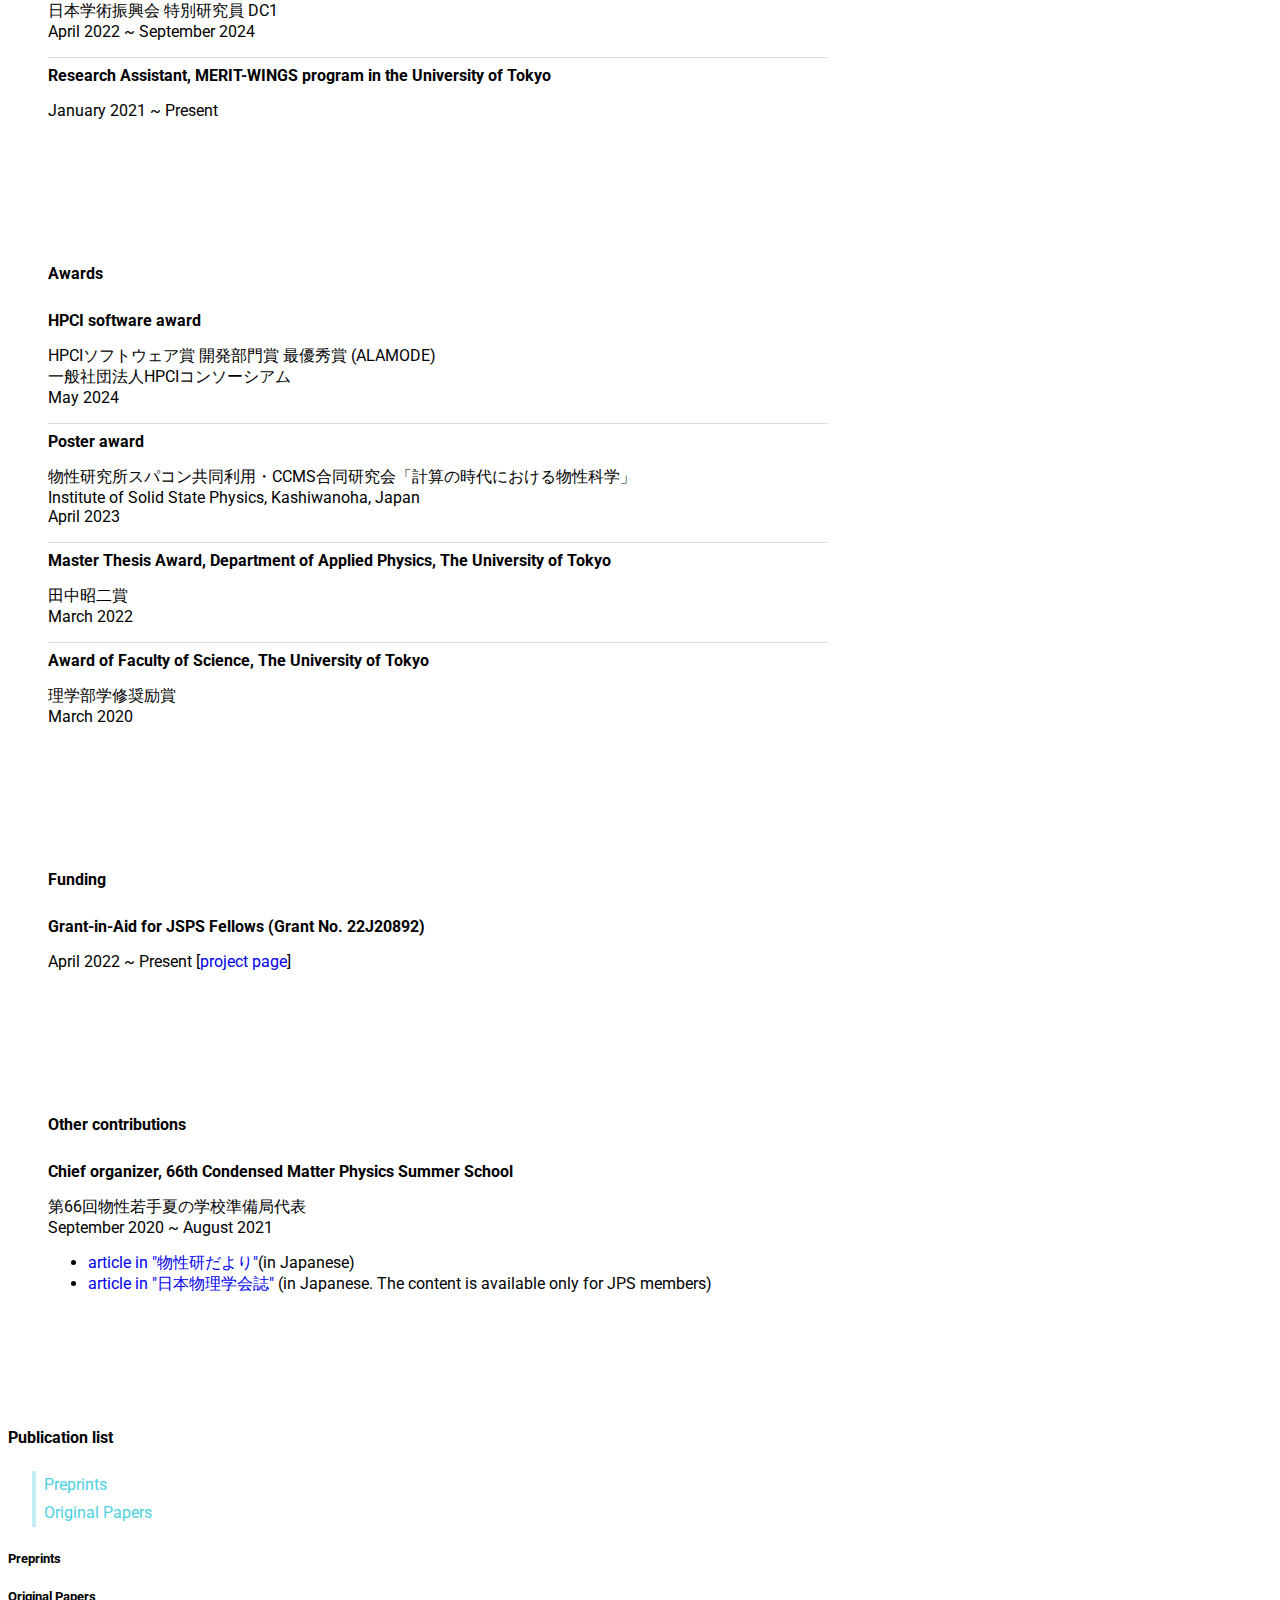
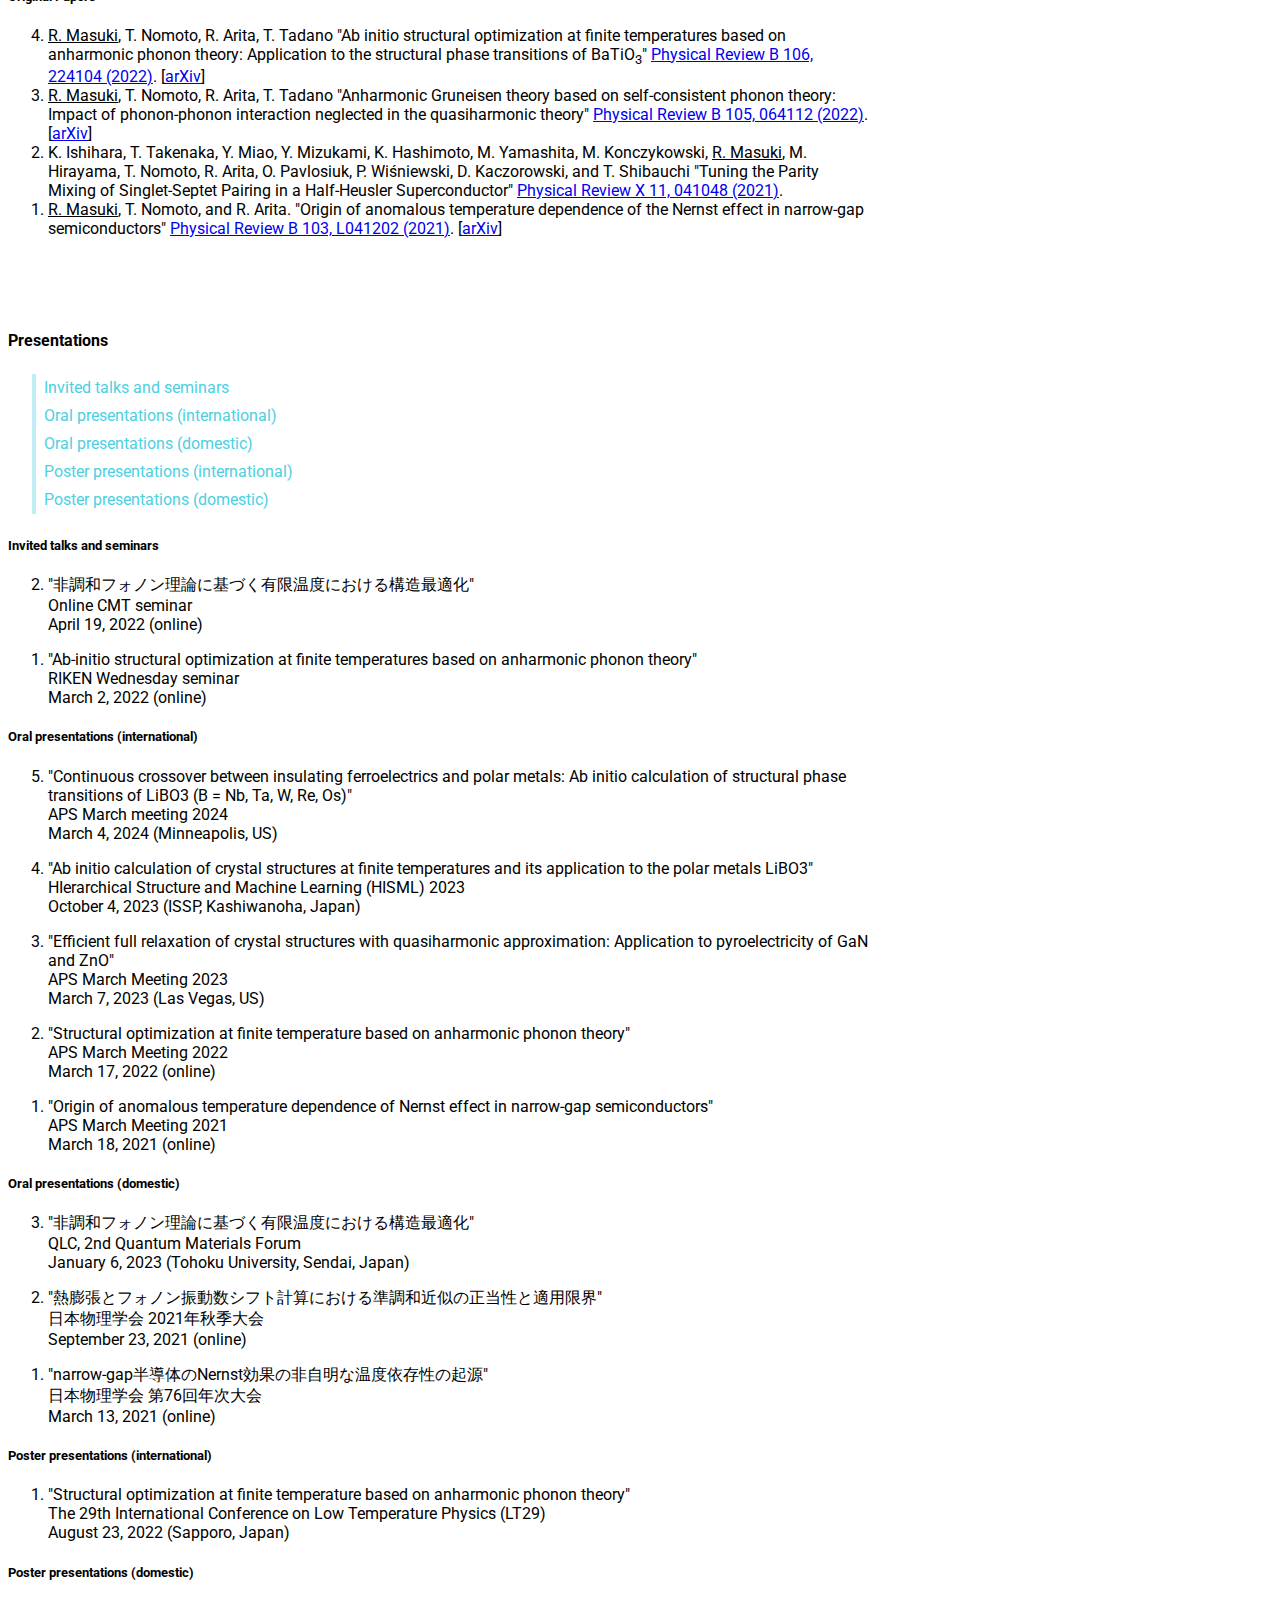
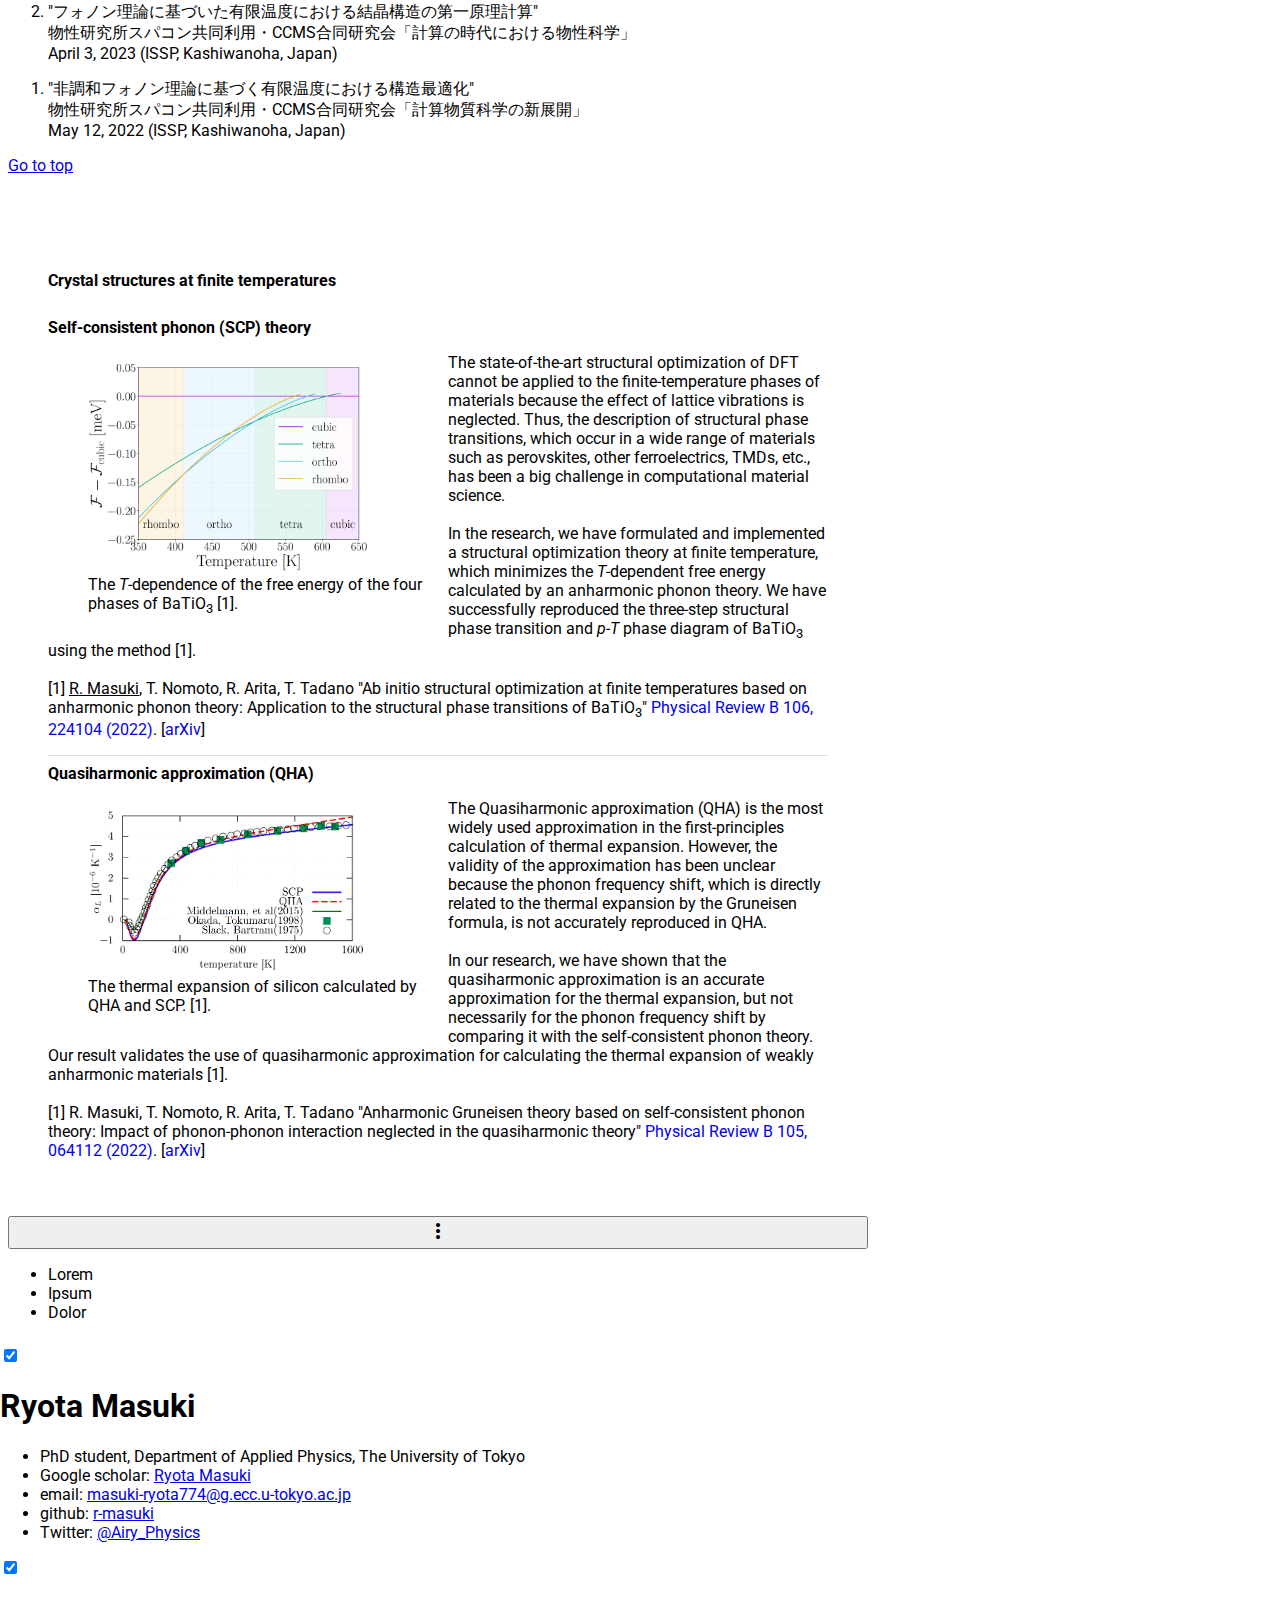
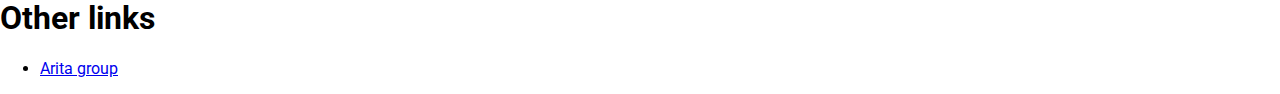
==== commit 7678da1f: "I got my PhD!!" ====
--- a/index.html
+++ b/index.html
@@ -98,7 +98,7 @@
                 
                 <div class="section__text mdl-cell mdl-cell--10-col-desktop mdl-cell--6-col-tablet mdl-cell--3-col-phone">
                   <p>
-                    PhD student in Arita group, Department of Applied Physics, The University of Tokyo.<br>
+                    Postdoctoral researcher in Arita group, Department of Physics, The University of Tokyo.<br>
                   </p>
                   <p>
                     email: <a href="mailto:masuki-ryota774@g.ecc.u-tokyo.ac.jp">masuki-ryota774@g.ecc.u-tokyo.ac.jp</a><br>
@@ -271,6 +271,12 @@
                   <div class="section__circle-container__circle mdl-color--primary"></div>
                 </div> -->
                 <div class="section__text mdl-cell mdl-cell--10-col-desktop mdl-cell--6-col-tablet mdl-cell--3-col-phone">
+                  <h5>PhD Applied Physics, Department of Applied Physics, The University of Tokyo</h5>
+                  <p>
+                    September 2024<br>
+                  </p>
+                </div>
+                <div class="section__text mdl-cell mdl-cell--10-col-desktop mdl-cell--6-col-tablet mdl-cell--3-col-phone">
                   <h5>Master of Engineering, Department of Applied Physics, The University of Tokyo</h5>
                   <p>
                     March 2022<br>
@@ -305,10 +311,17 @@
                   <div class="section__circle-container__circle mdl-color--primary"></div>
                 </div> -->
                 <div class="section__text mdl-cell mdl-cell--10-col-desktop mdl-cell--6-col-tablet mdl-cell--3-col-phone">
+                  <h5>JSPS Postdoctoral fellow</h5>
+                  <p>
+                    日本学術振興会 学振PD <br>
+                    October 2024 ~ Present
+                  </p>
+                </div>
+                <div class="section__text mdl-cell mdl-cell--10-col-desktop mdl-cell--6-col-tablet mdl-cell--3-col-phone">
                   <h5>JSPS research fellow DC1</h5>
                   <p>
                     日本学術振興会 特別研究員 DC1 <br>
-                    April 2022 ~ Present
+                    April 2022 ~ September 2024
                   </p>
                 </div>
                 <div class="section__text mdl-cell mdl-cell--10-col-desktop mdl-cell--6-col-tablet mdl-cell--3-col-phone">
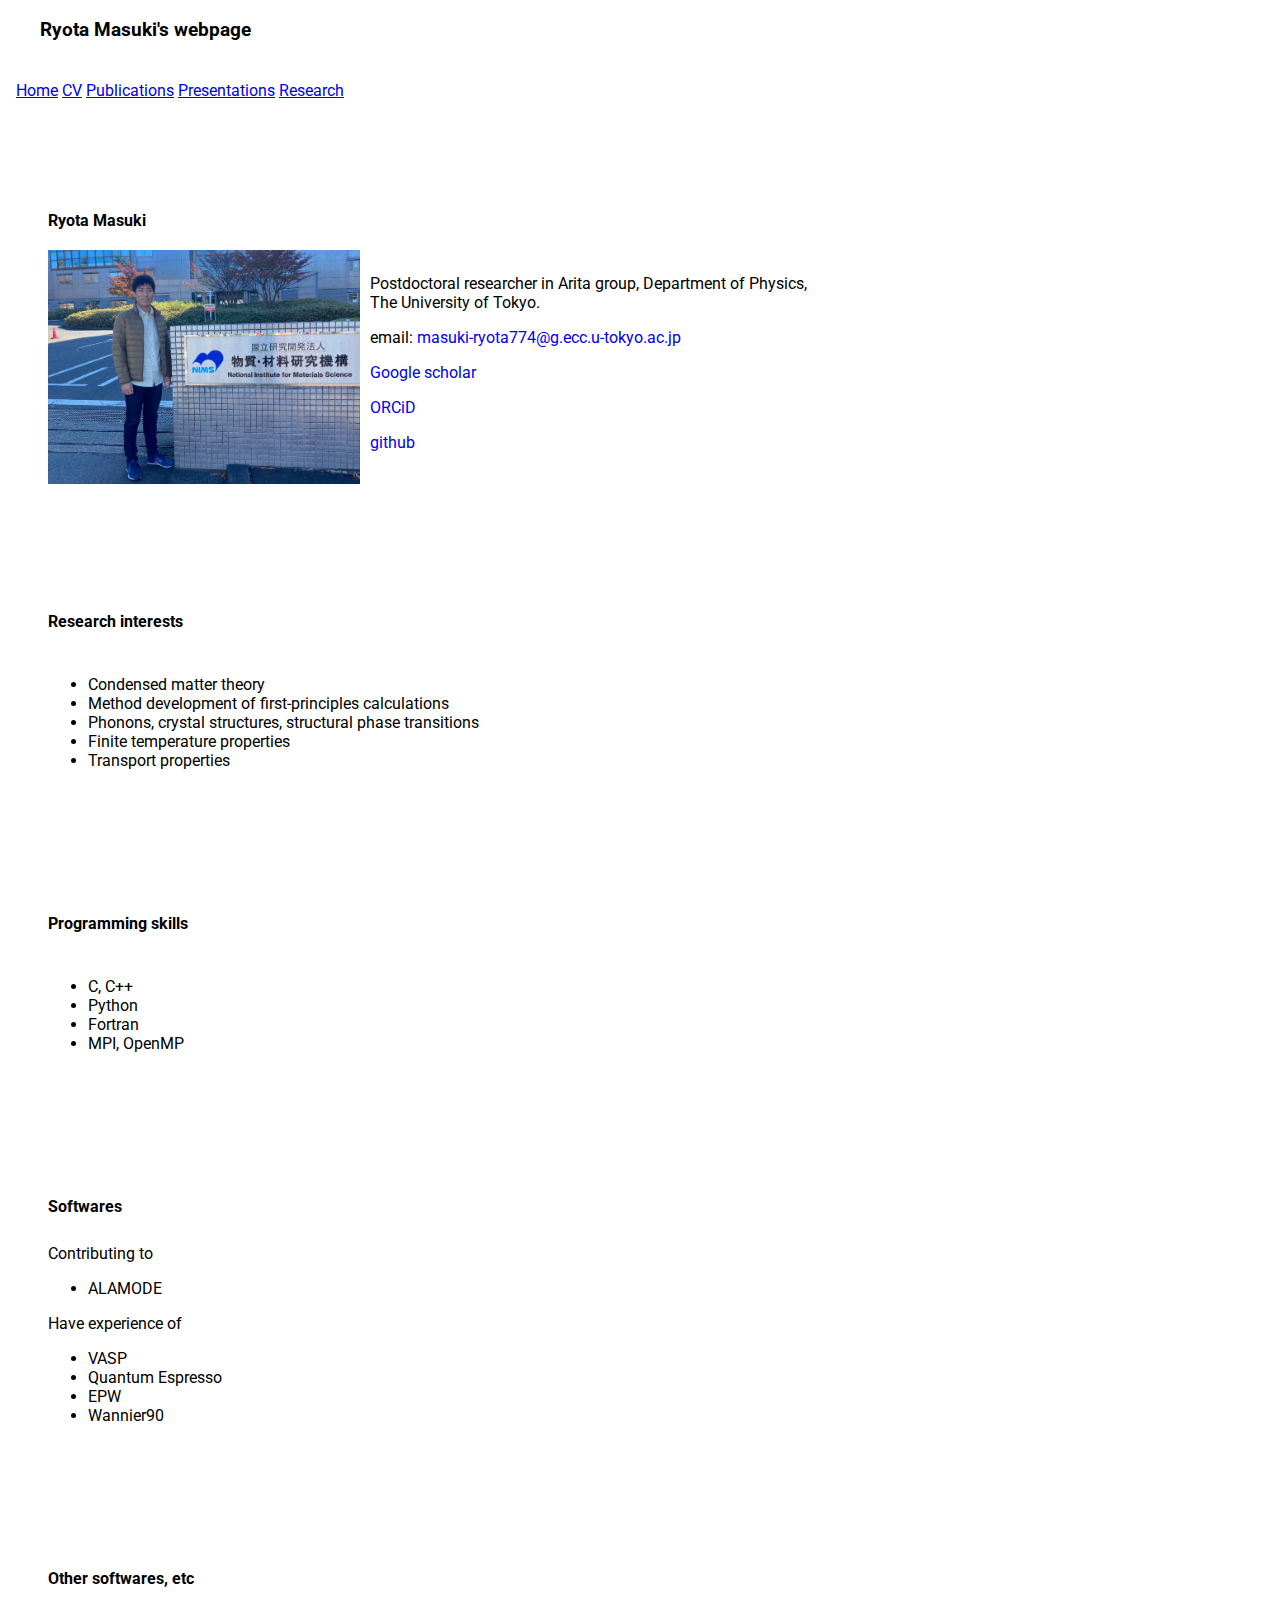
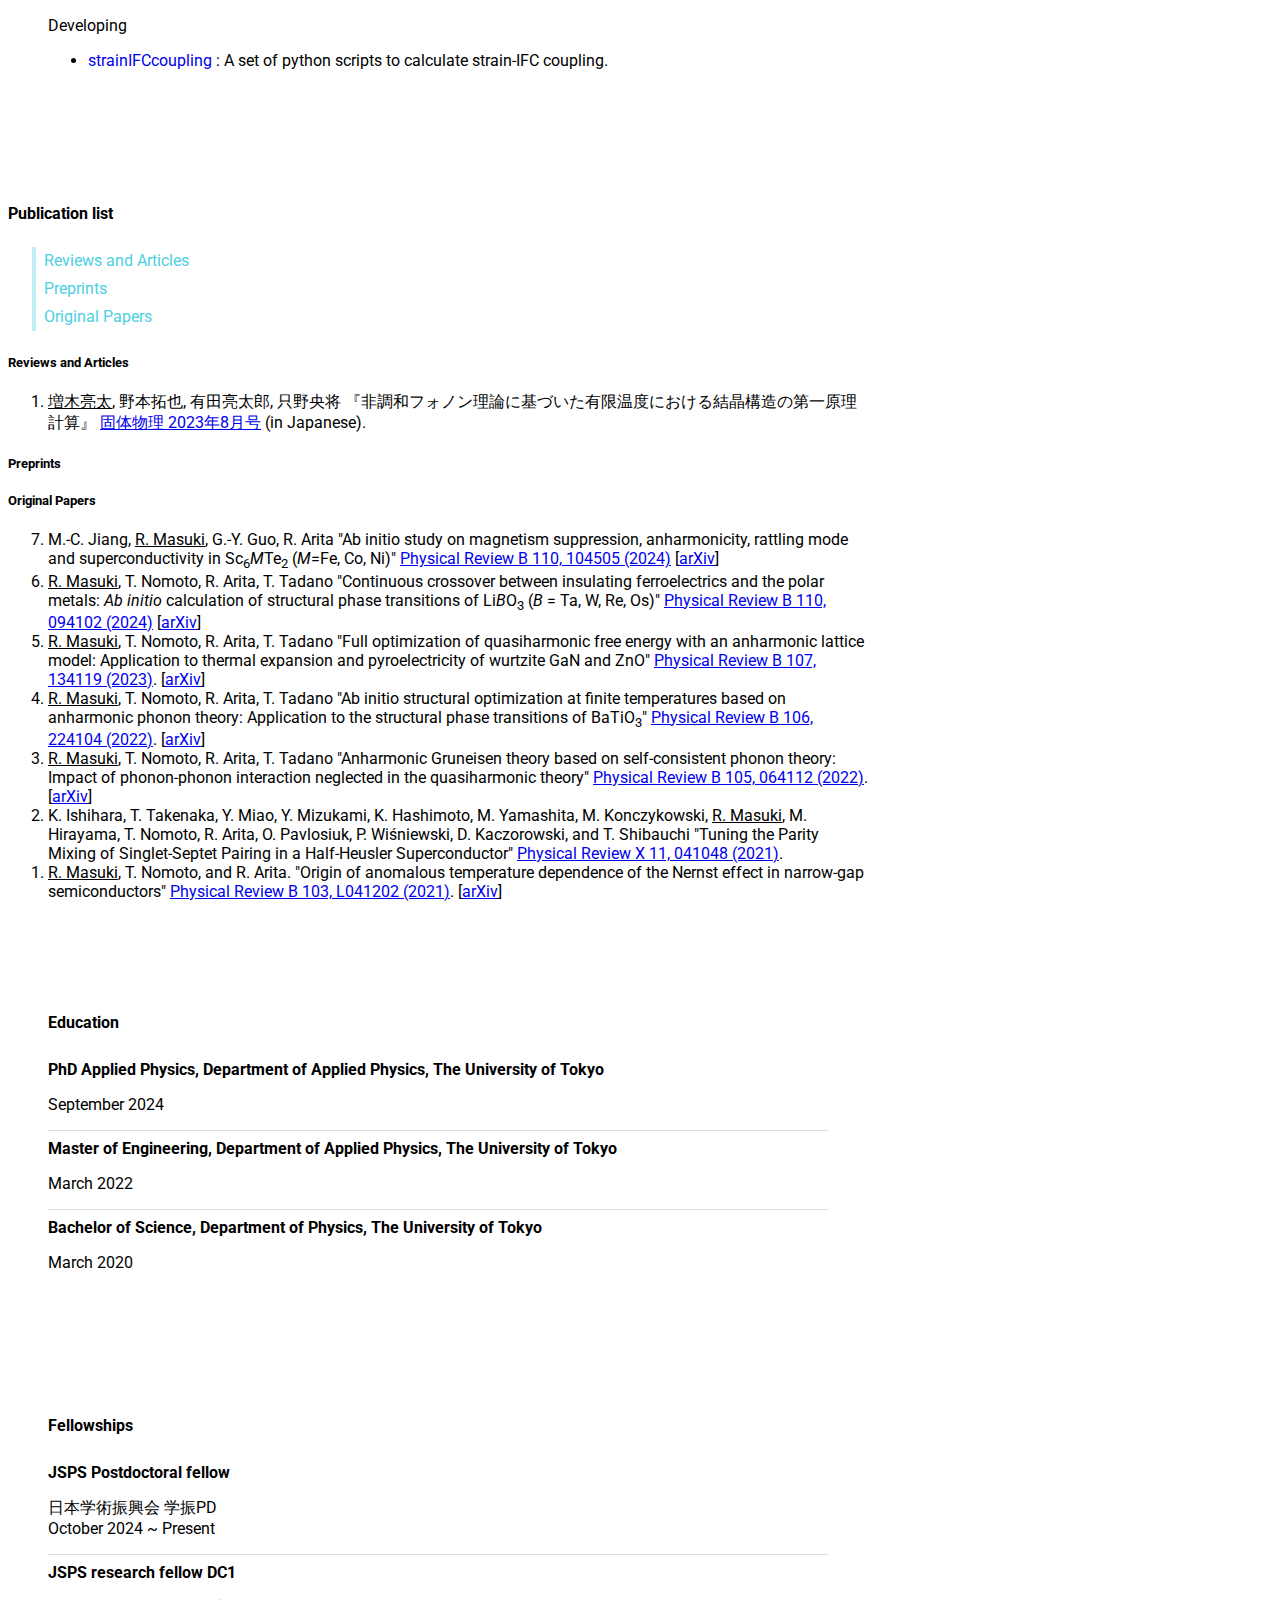
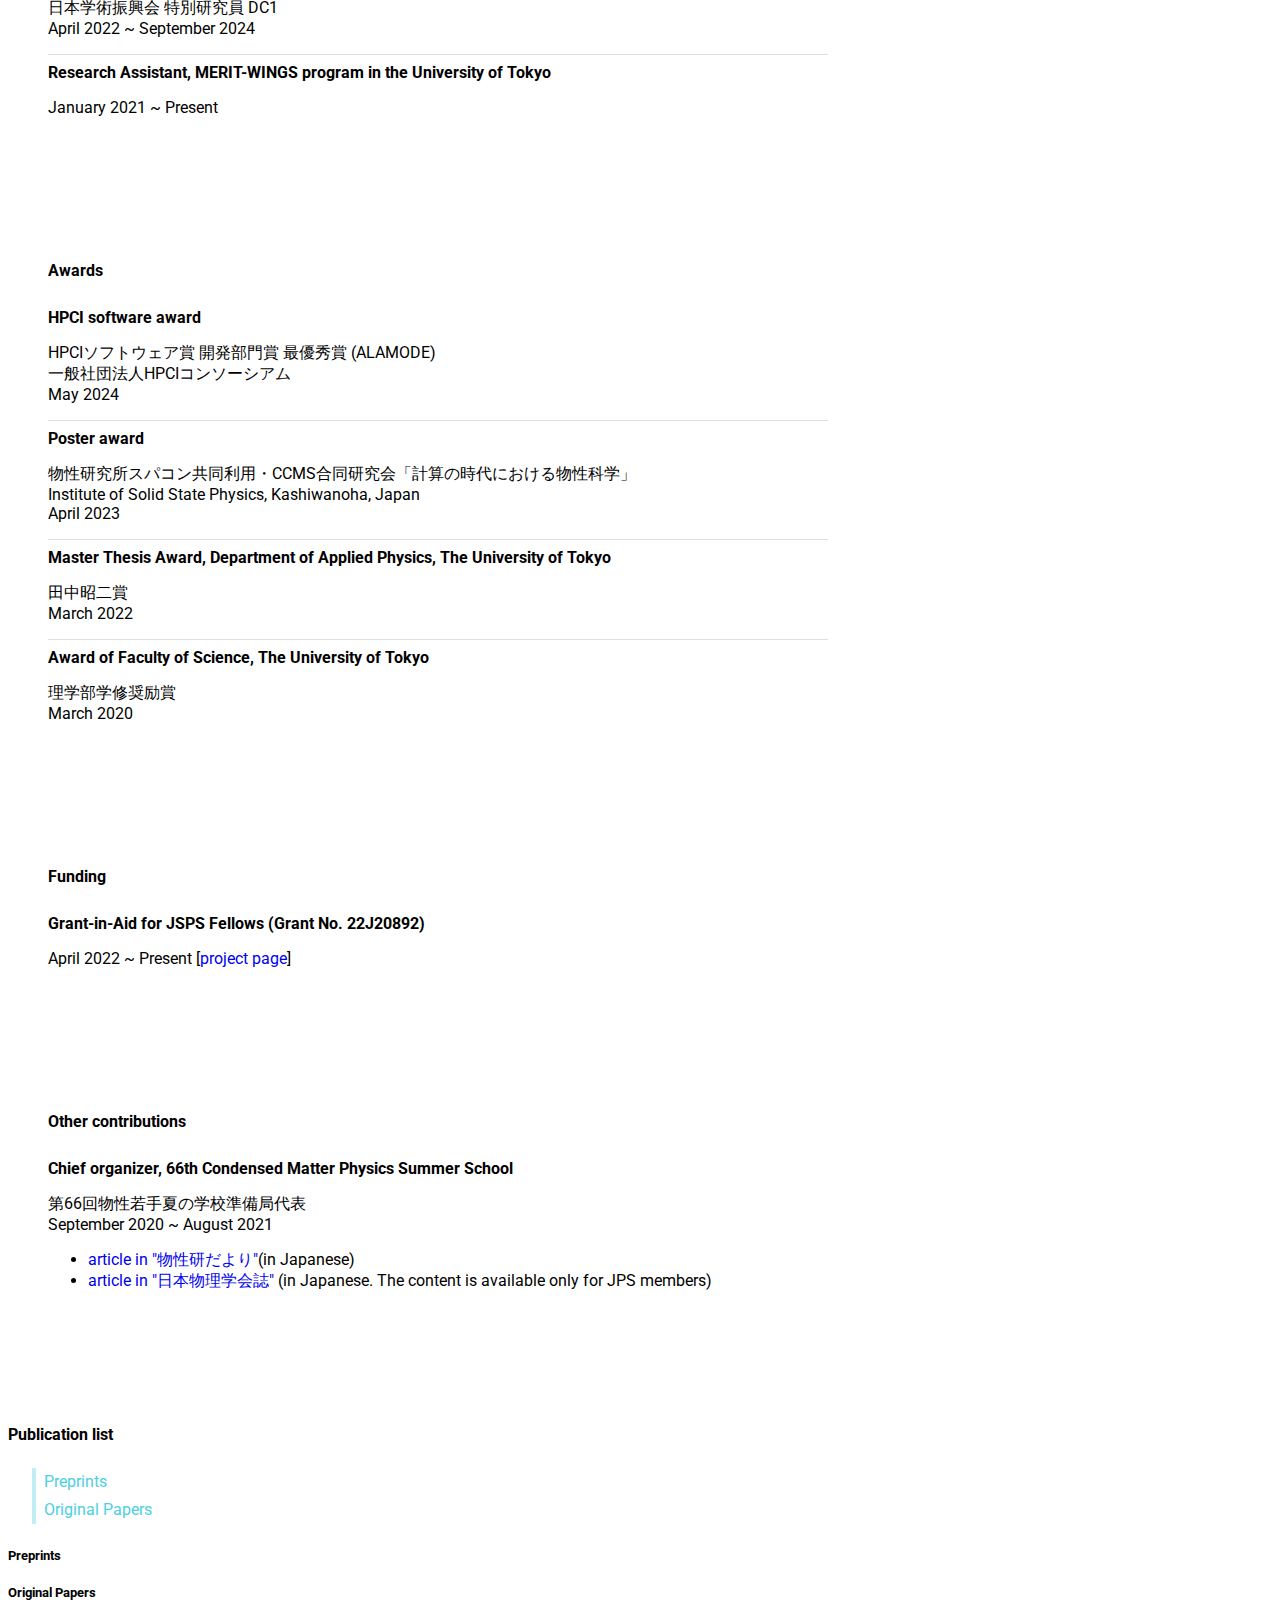
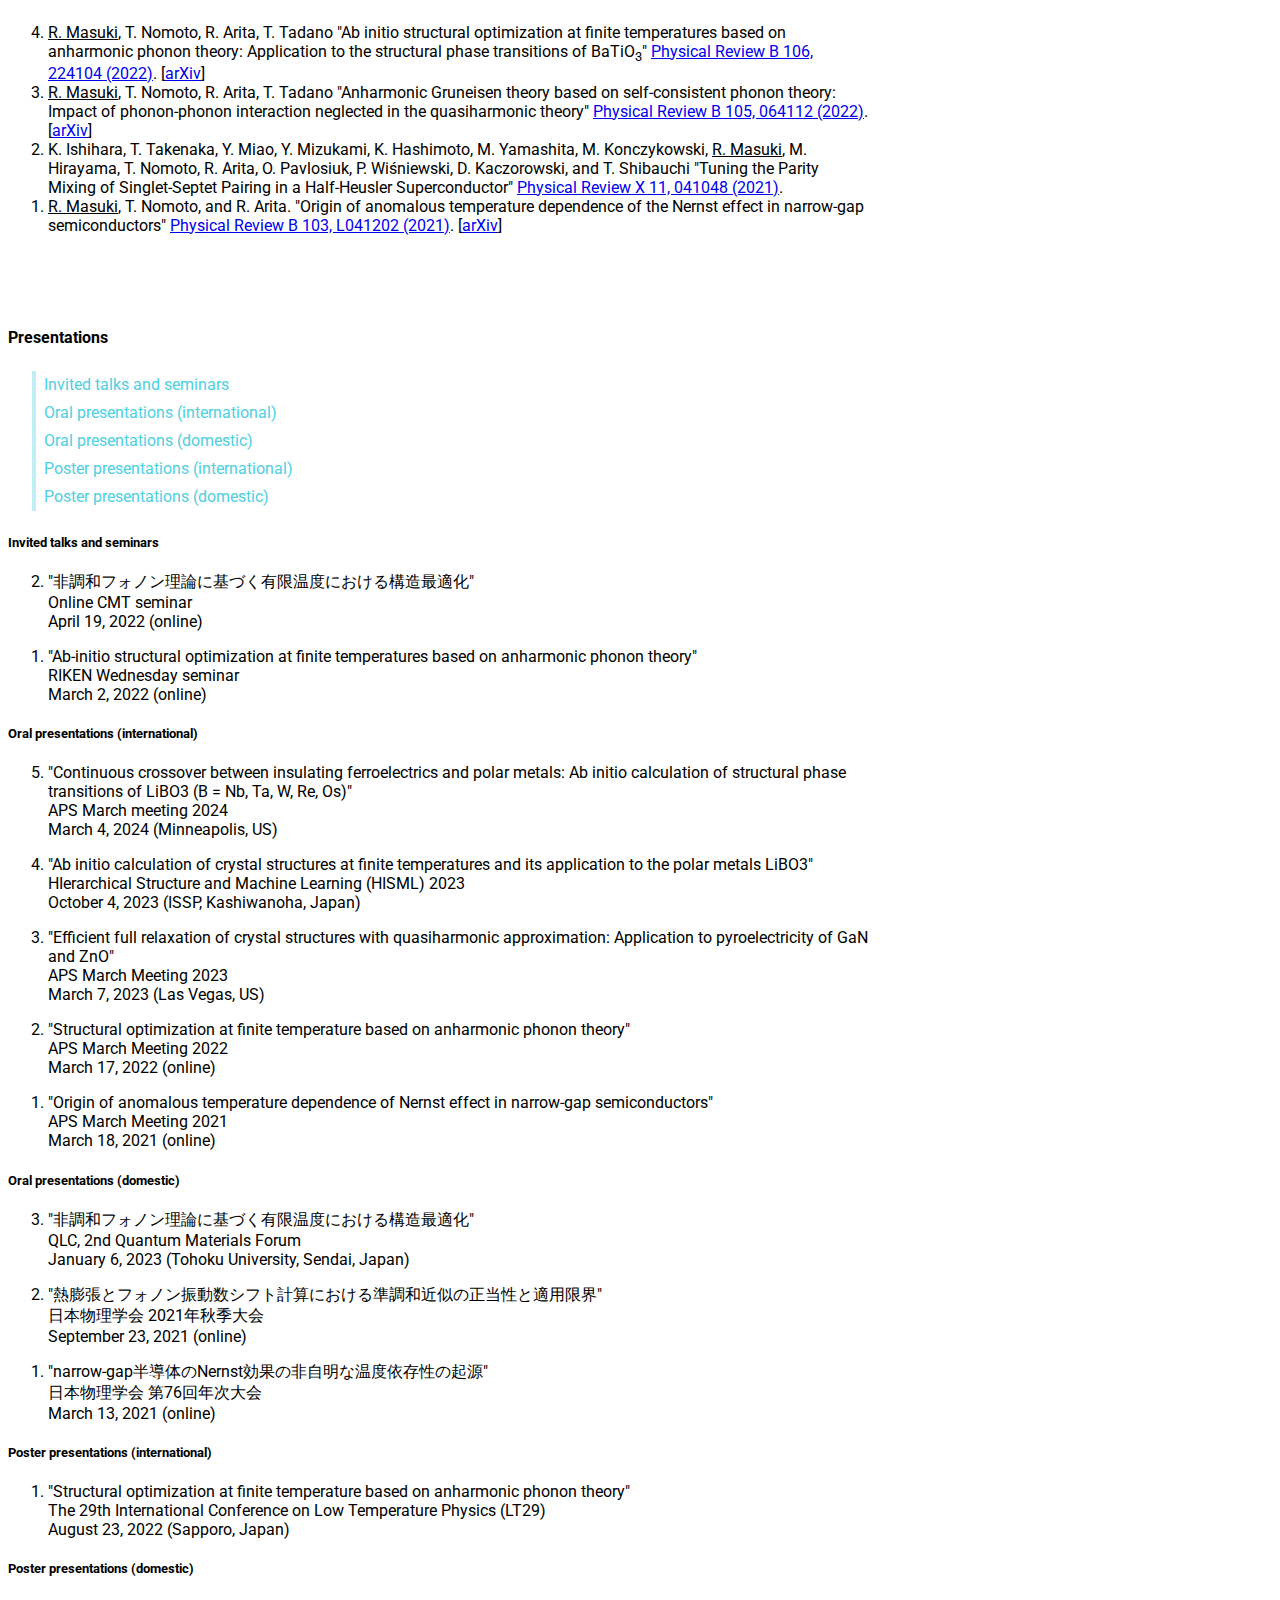
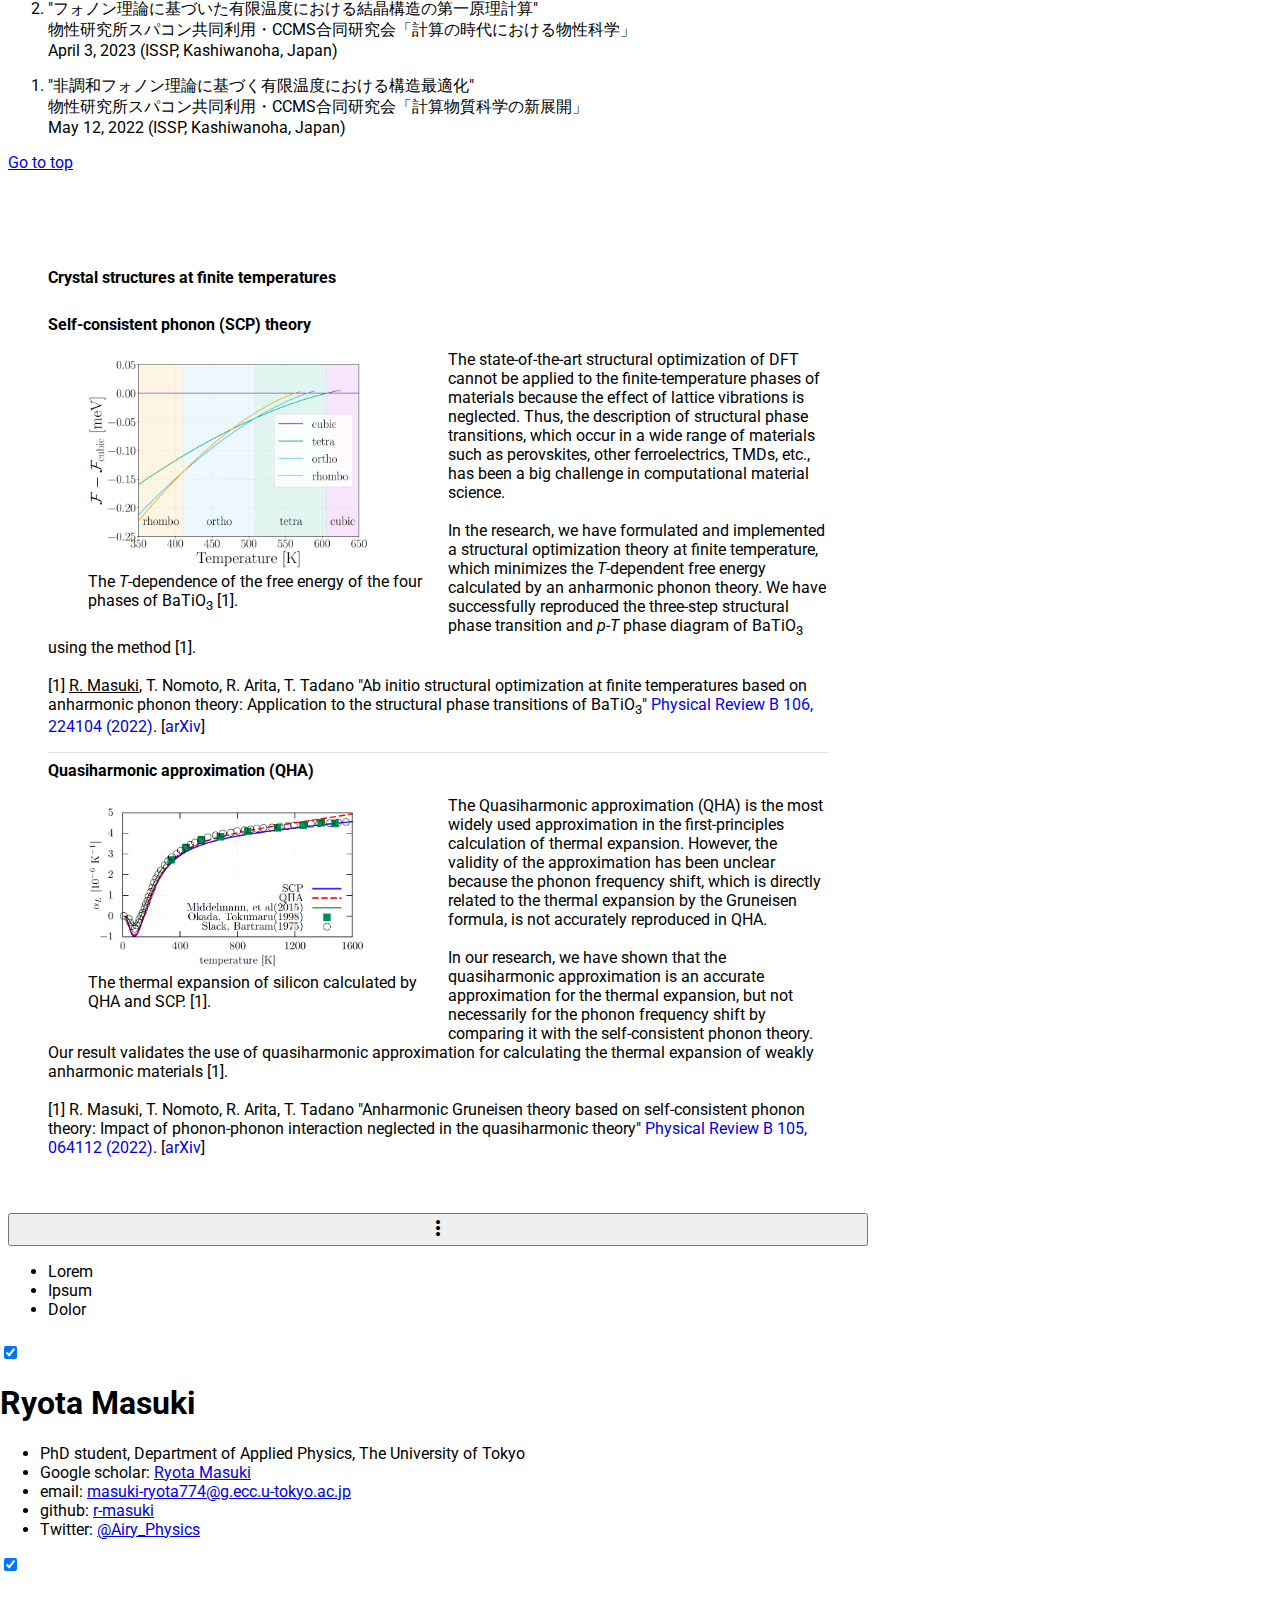
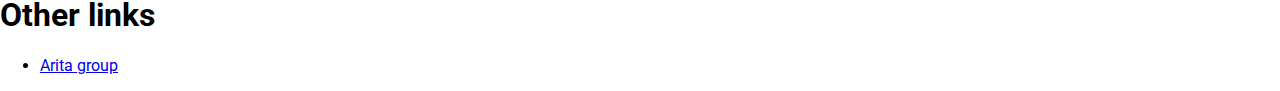
==== commit a8383353: "Update publication history." ====
--- a/index.html
+++ b/index.html
@@ -218,18 +218,19 @@
                 </ol>
               <h5 id = "preprints">Preprints</h5>
               <ol reversed>
+              </ol>
+              <h5 id = "original_papers">Original Papers</h5>
+              <ol reversed>
                 <li> M.-C. Jiang, <u>R. Masuki</u>, G.-Y. Guo, R. Arita
                   "Ab initio study on magnetism suppression, anharmonicity, rattling mode and superconductivity in Sc<sub>6</sub><i>M</i>Te<sub>2</sub> (<i>M</i>=Fe, Co, Ni)"
-                  <a href="https://arxiv.org/abs/2405.10524">arXiv:2405.10524</a>
-                </li>
-
+                  <a href="https://doi.org/10.1103/PhysRevB.110.104505">Physical Review B 110, 104505 (2024)</a>
+                  [<a href="https://arxiv.org/abs/2405.10524">arXiv</a>]
+                </li>
                 <li> <u>R. Masuki</u>, T. Nomoto, R. Arita, T. Tadano
                   "Continuous crossover between insulating ferroelectrics and the polar metals: <i>Ab initio</i> calculation of structural phase transitions of Li<i>B</i>O<sub>3</sub> (<i>B</i> = Ta, W, Re, Os)"
-                  <a href="https://arxiv.org/abs/2404.00917">arXiv:2404.00917</a>
-                </li>
-              </ol>
-              <h5 id = "original_papers">Original Papers</h5>
-              <ol reversed>
+                  <a href="https://doi.org/10.1103/PhysRevB.110.094102">Physical Review B 110, 094102 (2024)</a>
+                  [<a href="https://arxiv.org/abs/2404.00917">arXiv</a>]
+                </li>
                 <li> <u>R. Masuki</u>, T. Nomoto, R. Arita, T. Tadano
                   "Full optimization of quasiharmonic free energy with an anharmonic lattice model: 
                   Application to thermal expansion and pyroelectricity of wurtzite GaN and ZnO"
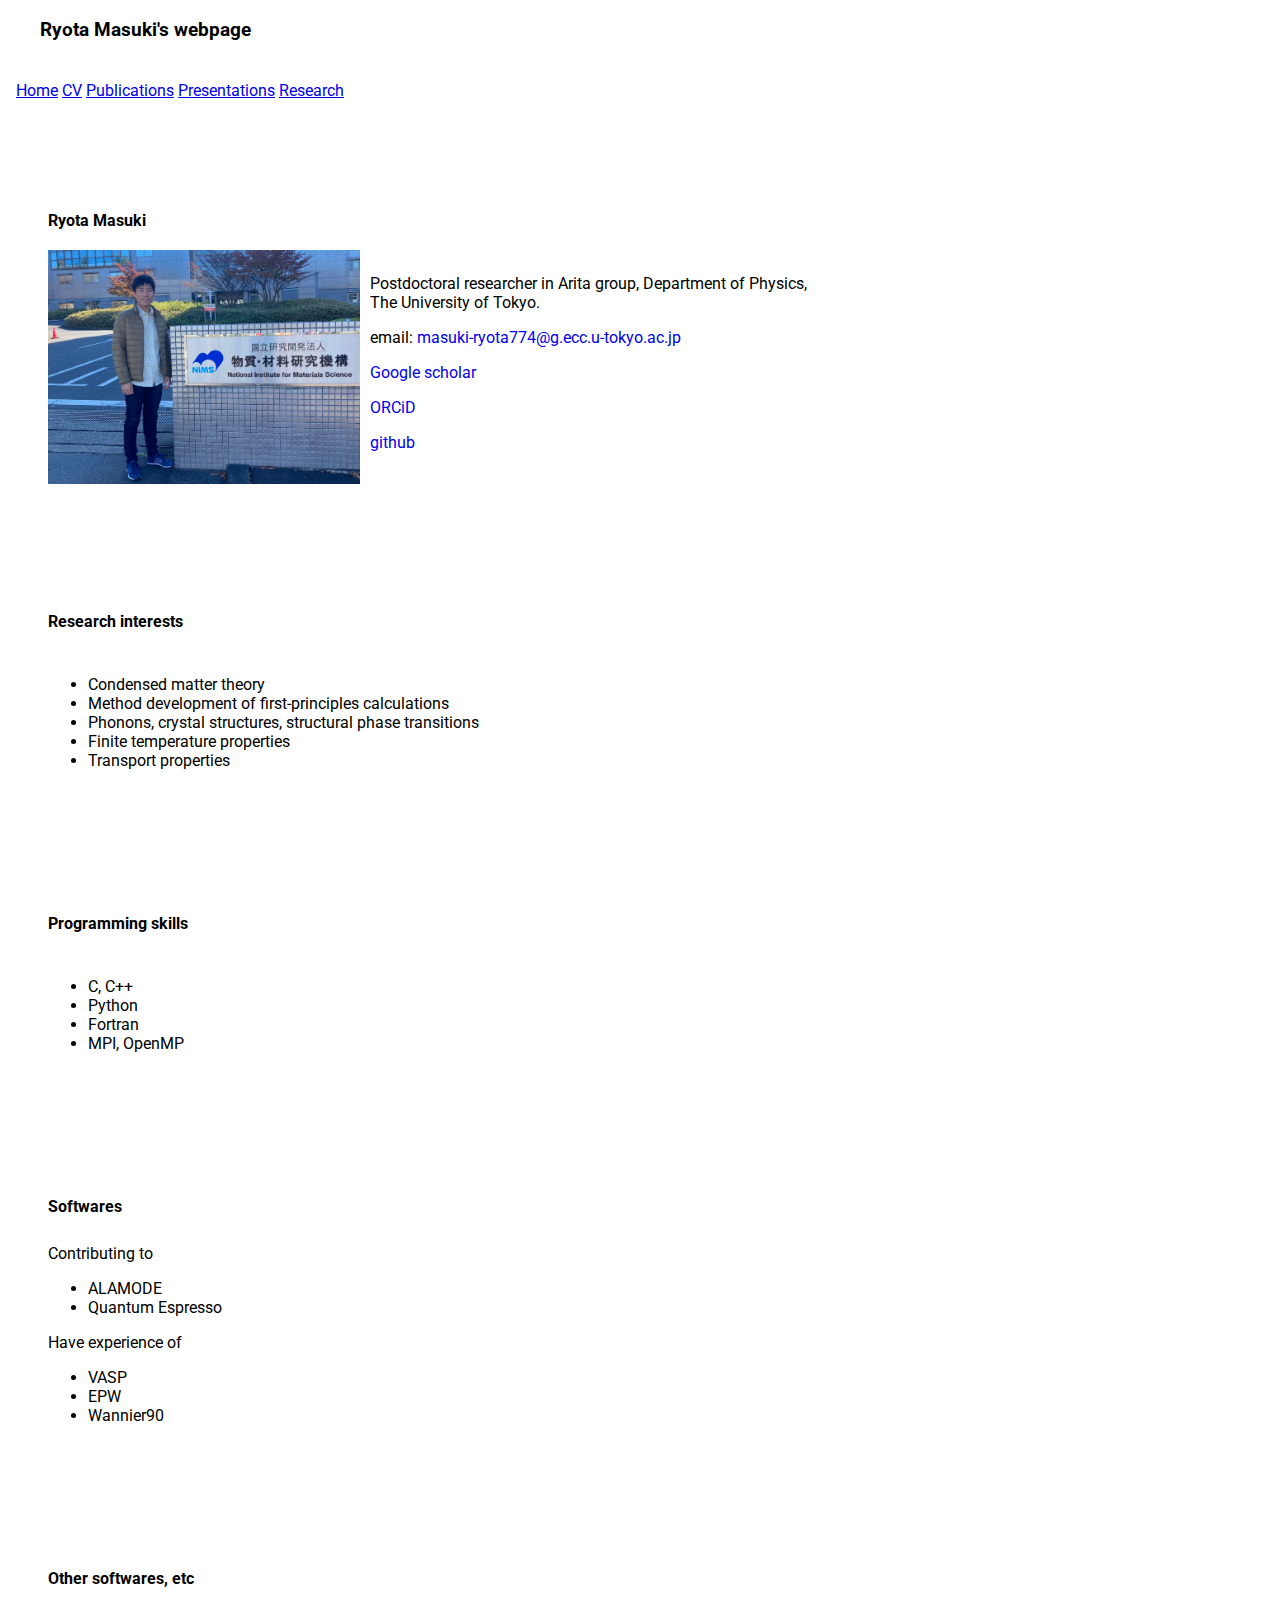
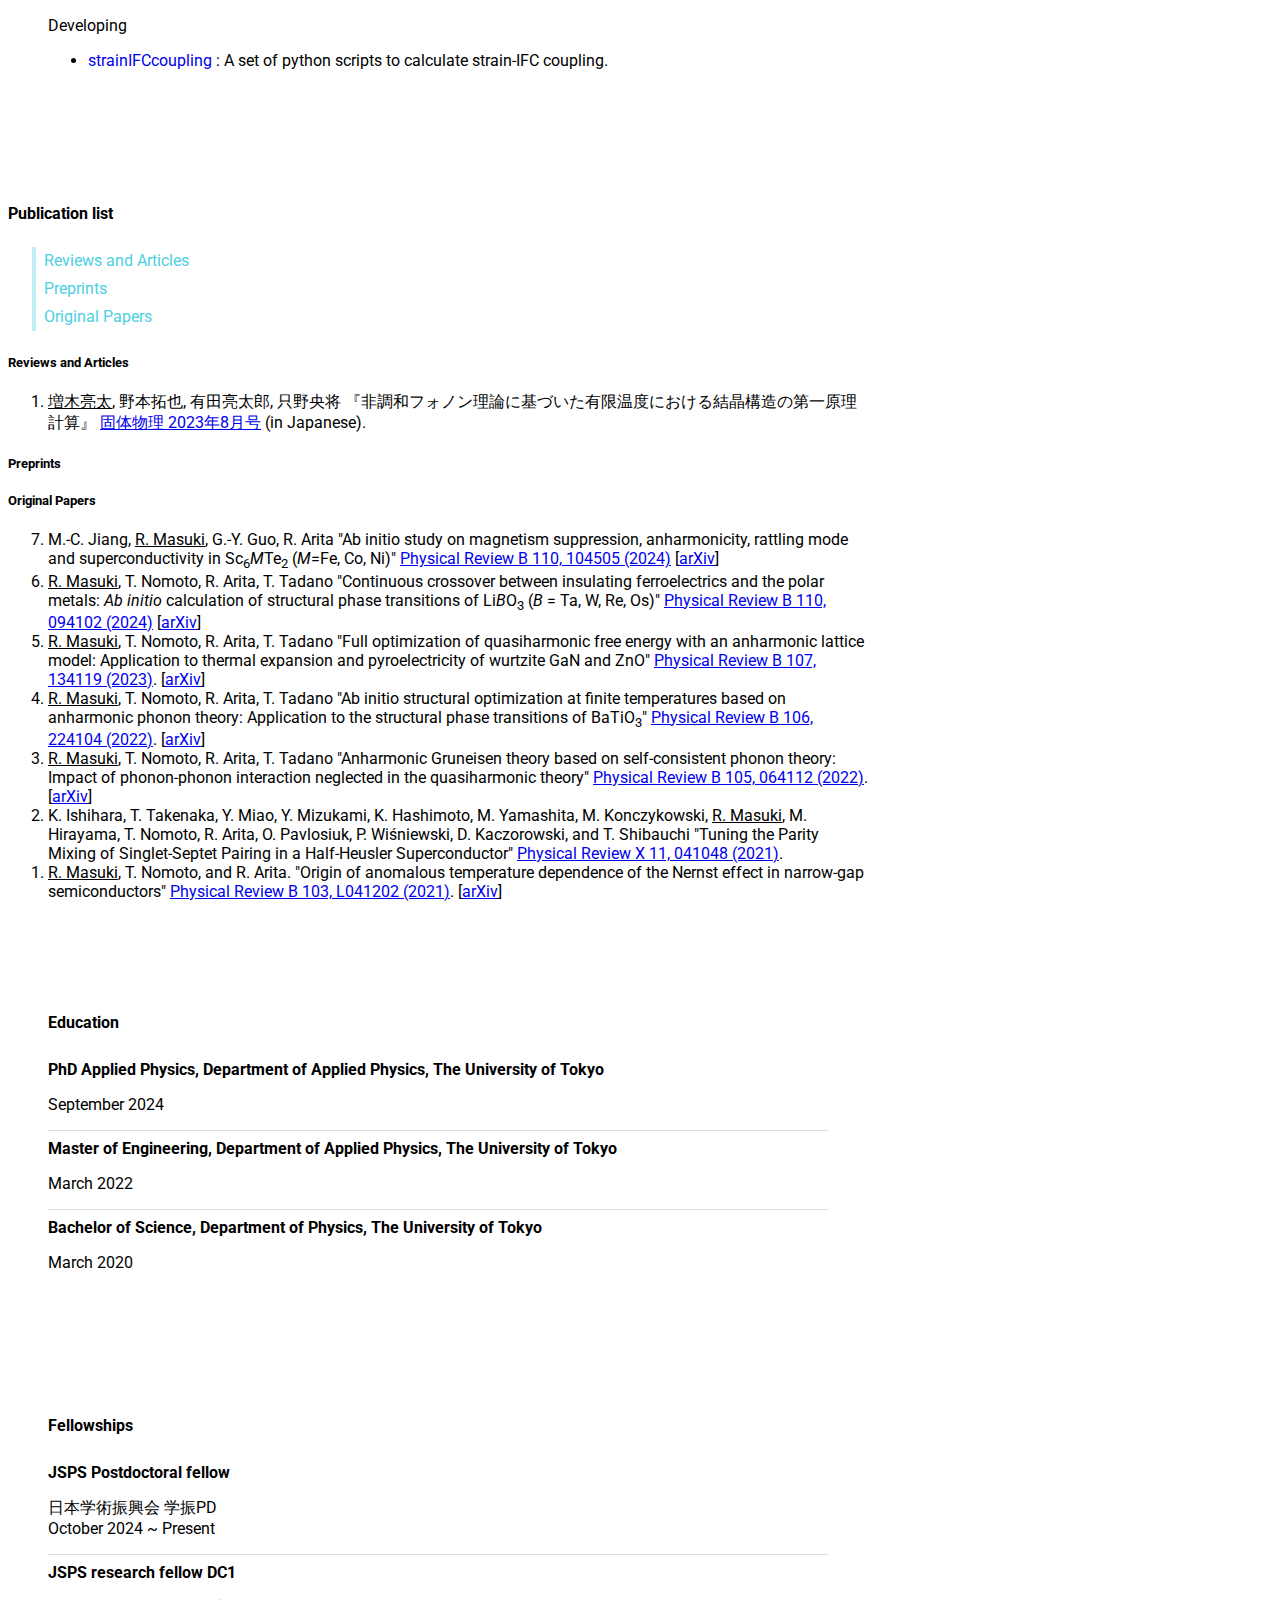
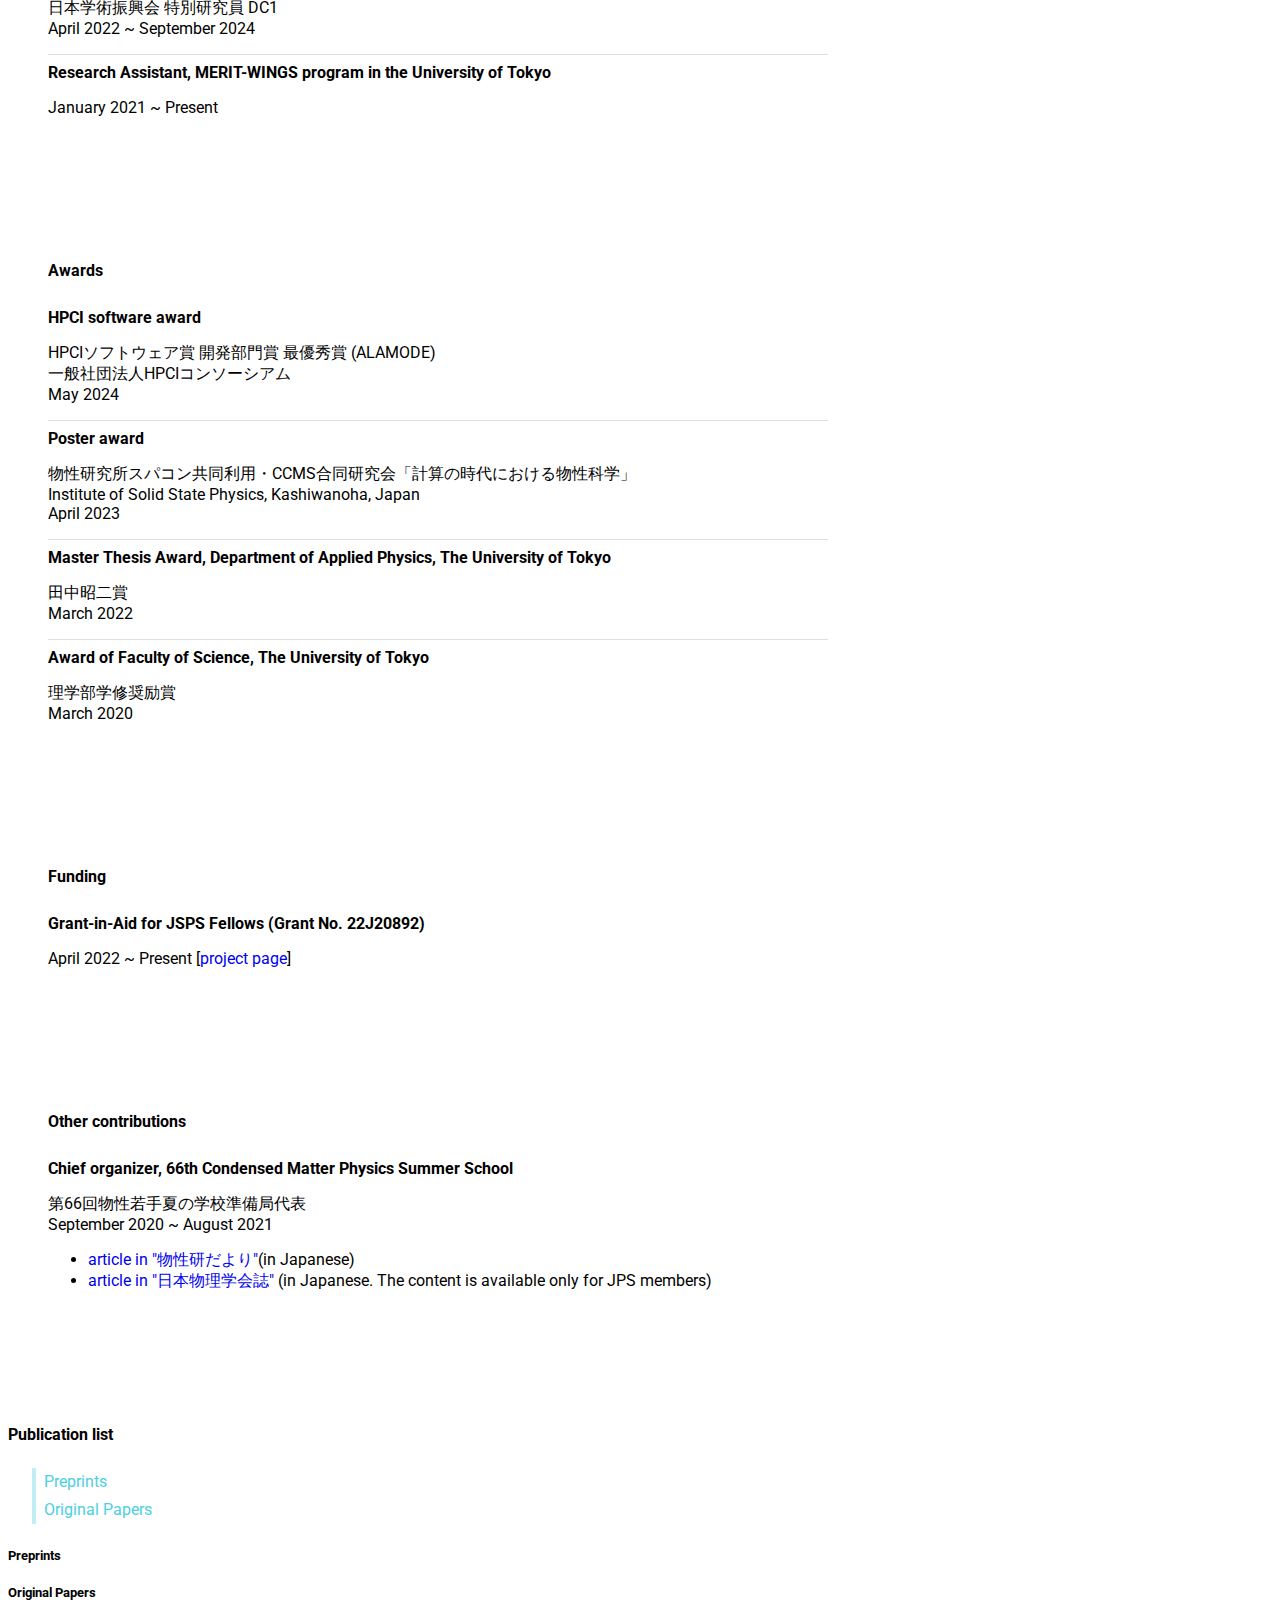
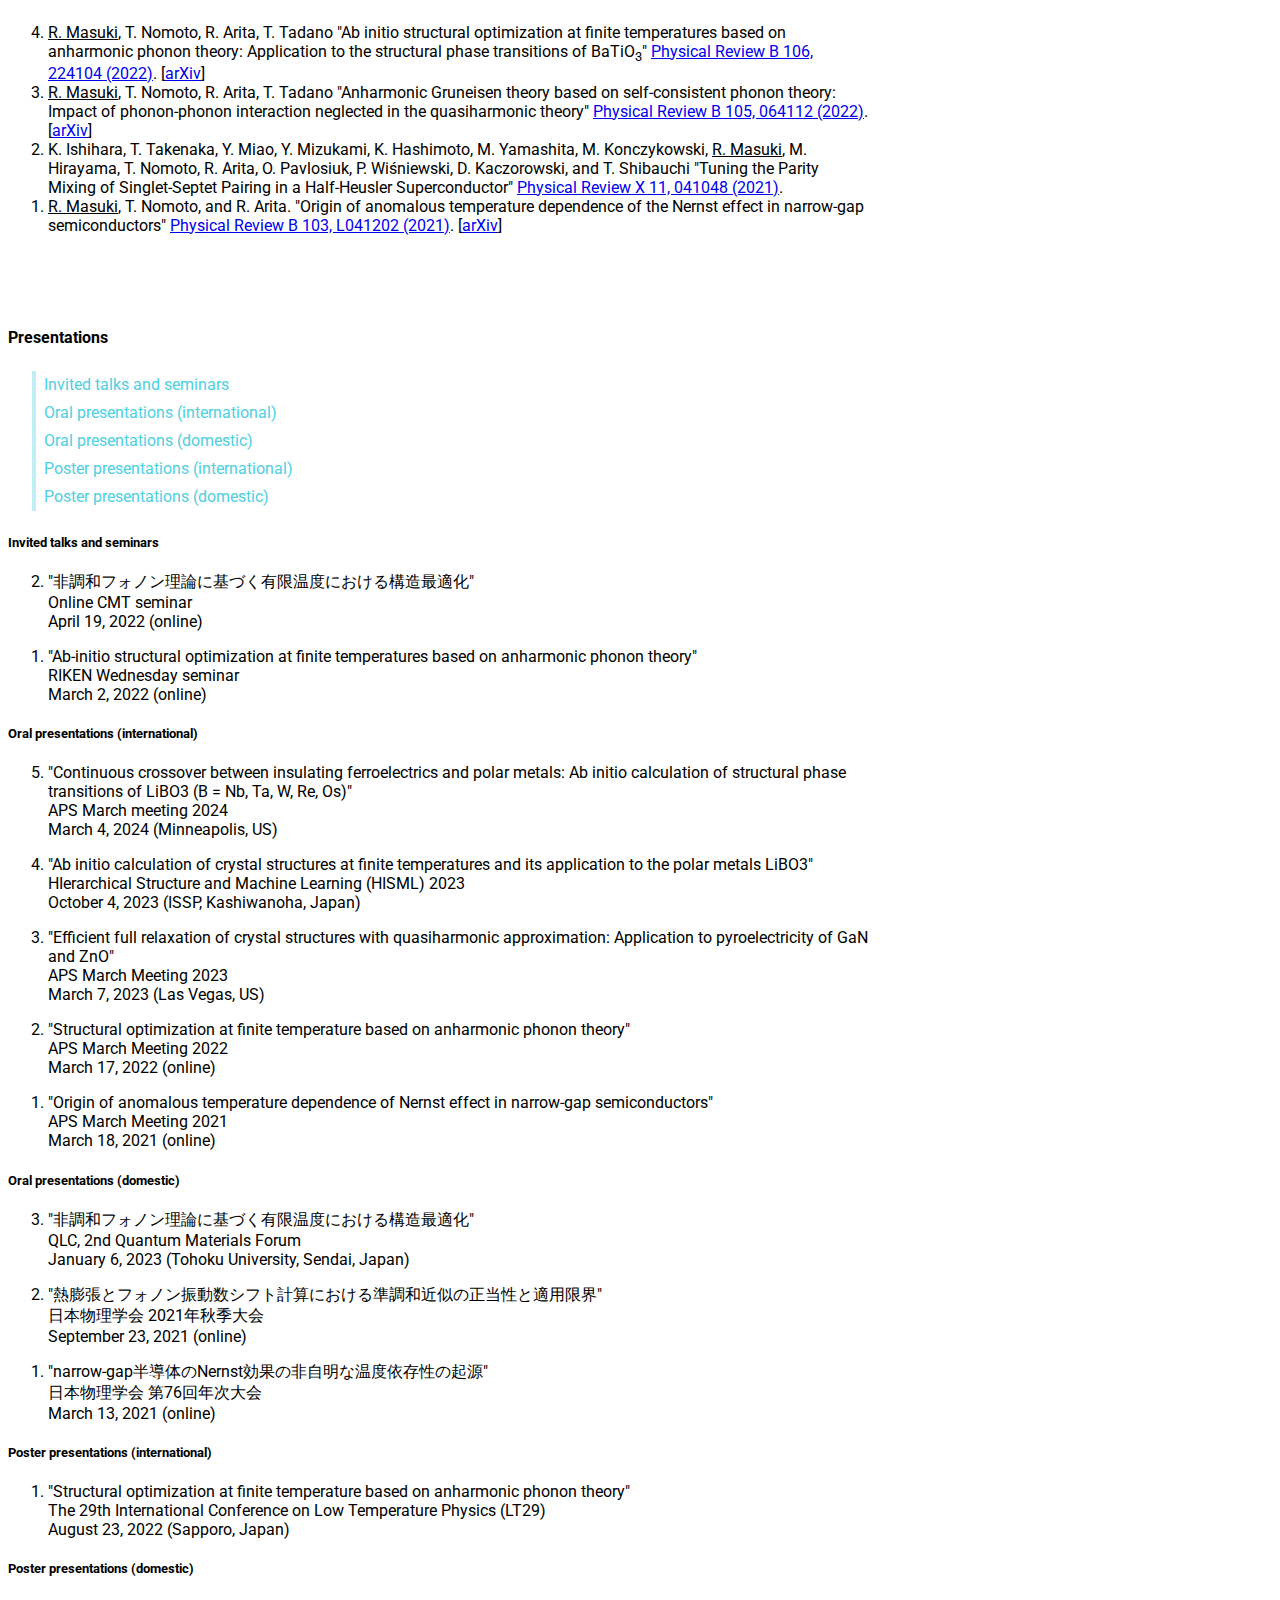
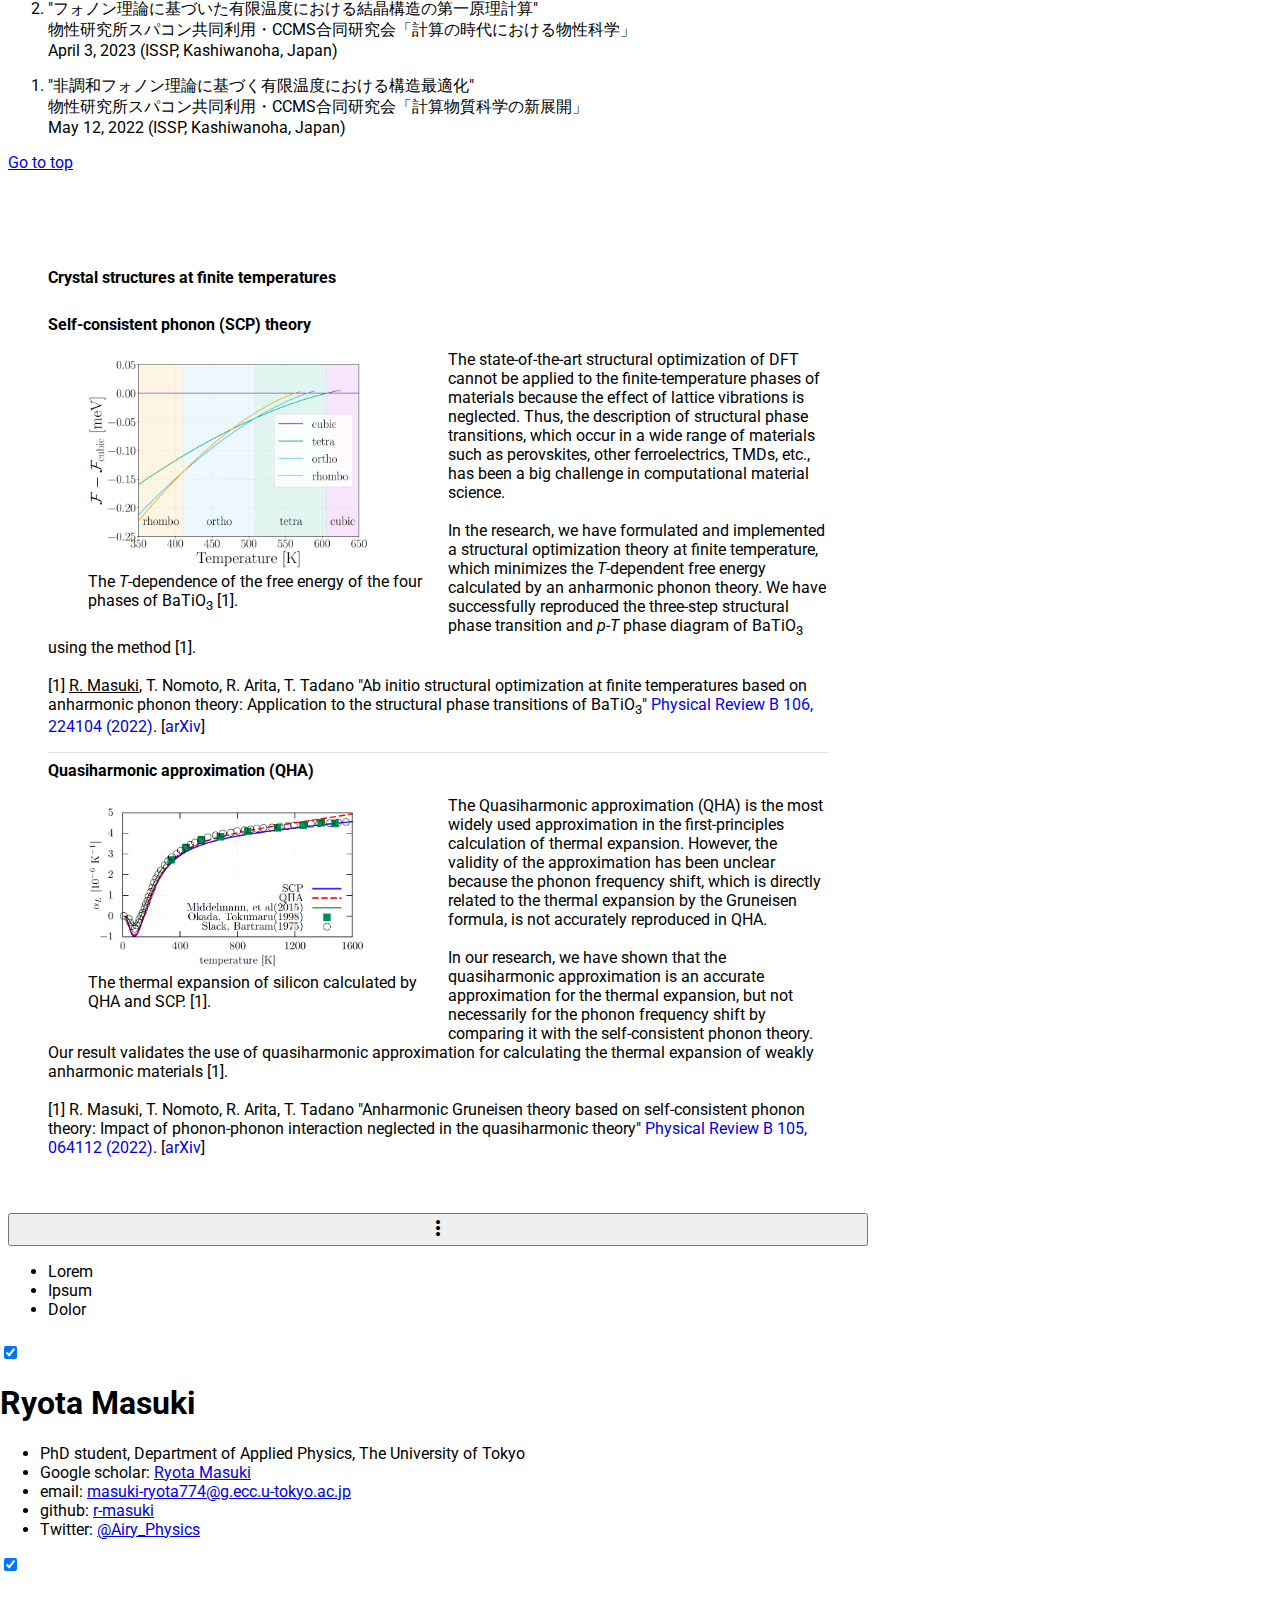
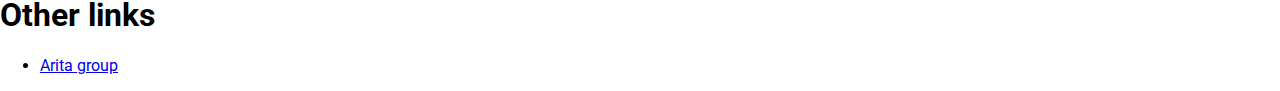
==== commit 801ec773: "Contributing to Quantum Espresso." ====
--- a/index.html
+++ b/index.html
@@ -168,11 +168,11 @@
                   Contributing to 
                   <ul>
                     <li>ALAMODE</li>
+                    <li>Quantum Espresso</li>
                   </ul>
                   Have experience of
                   <ul>
                     <li>VASP</li>
-                    <li>Quantum Espresso</li>
                     <li>EPW</li>
                     <li>Wannier90</li>
                   </ul>
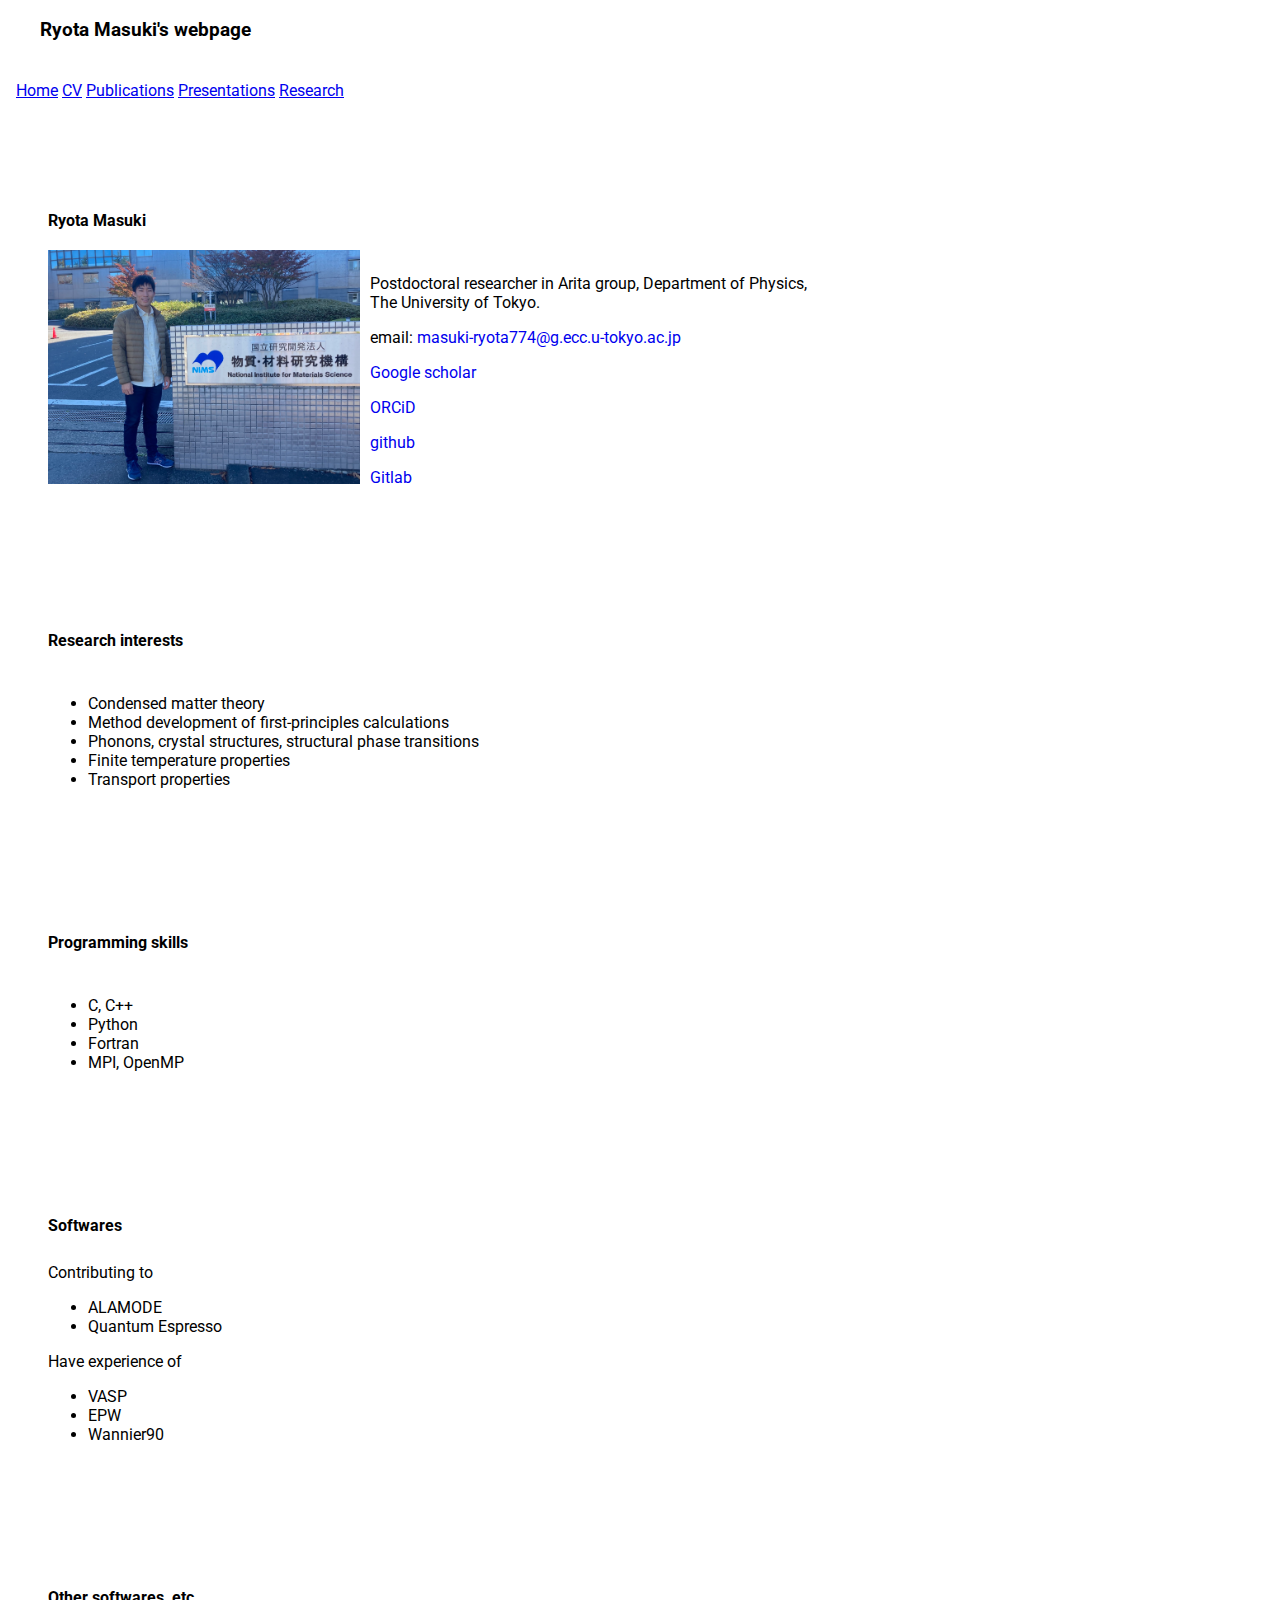
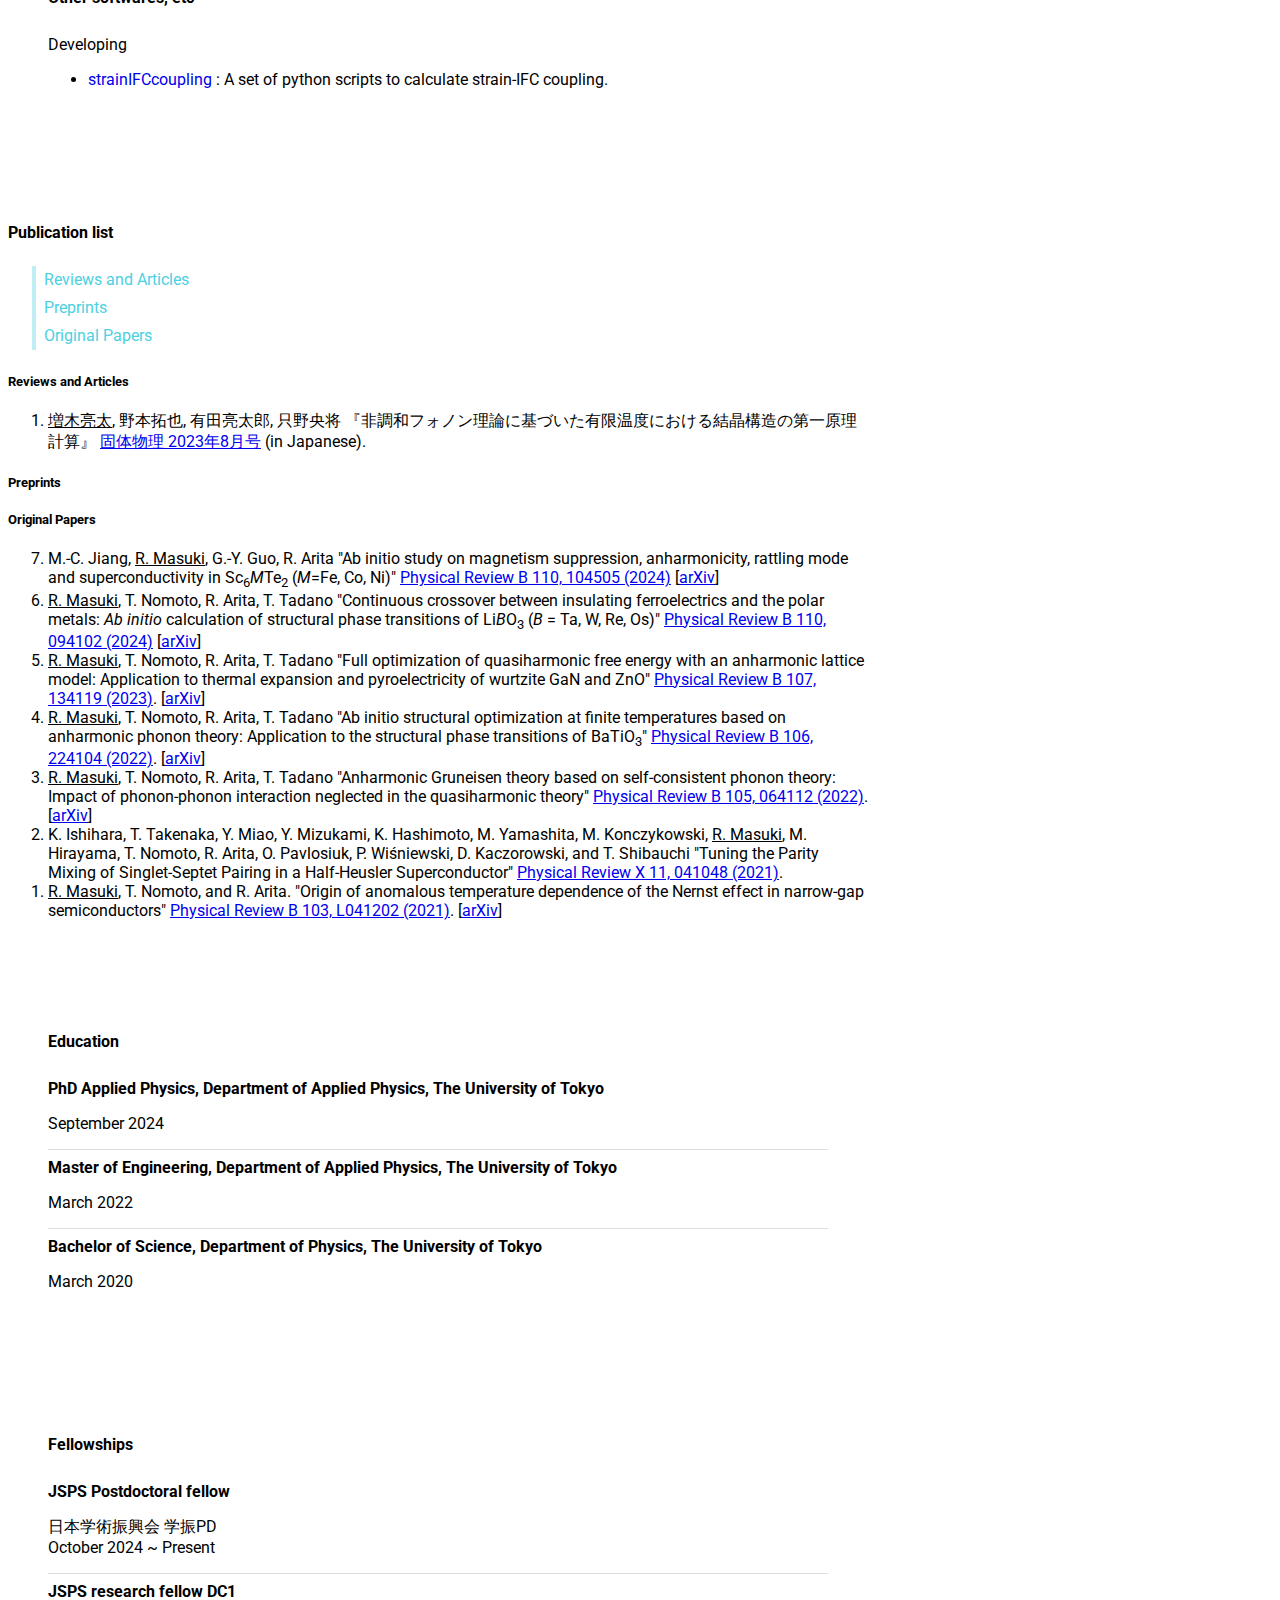
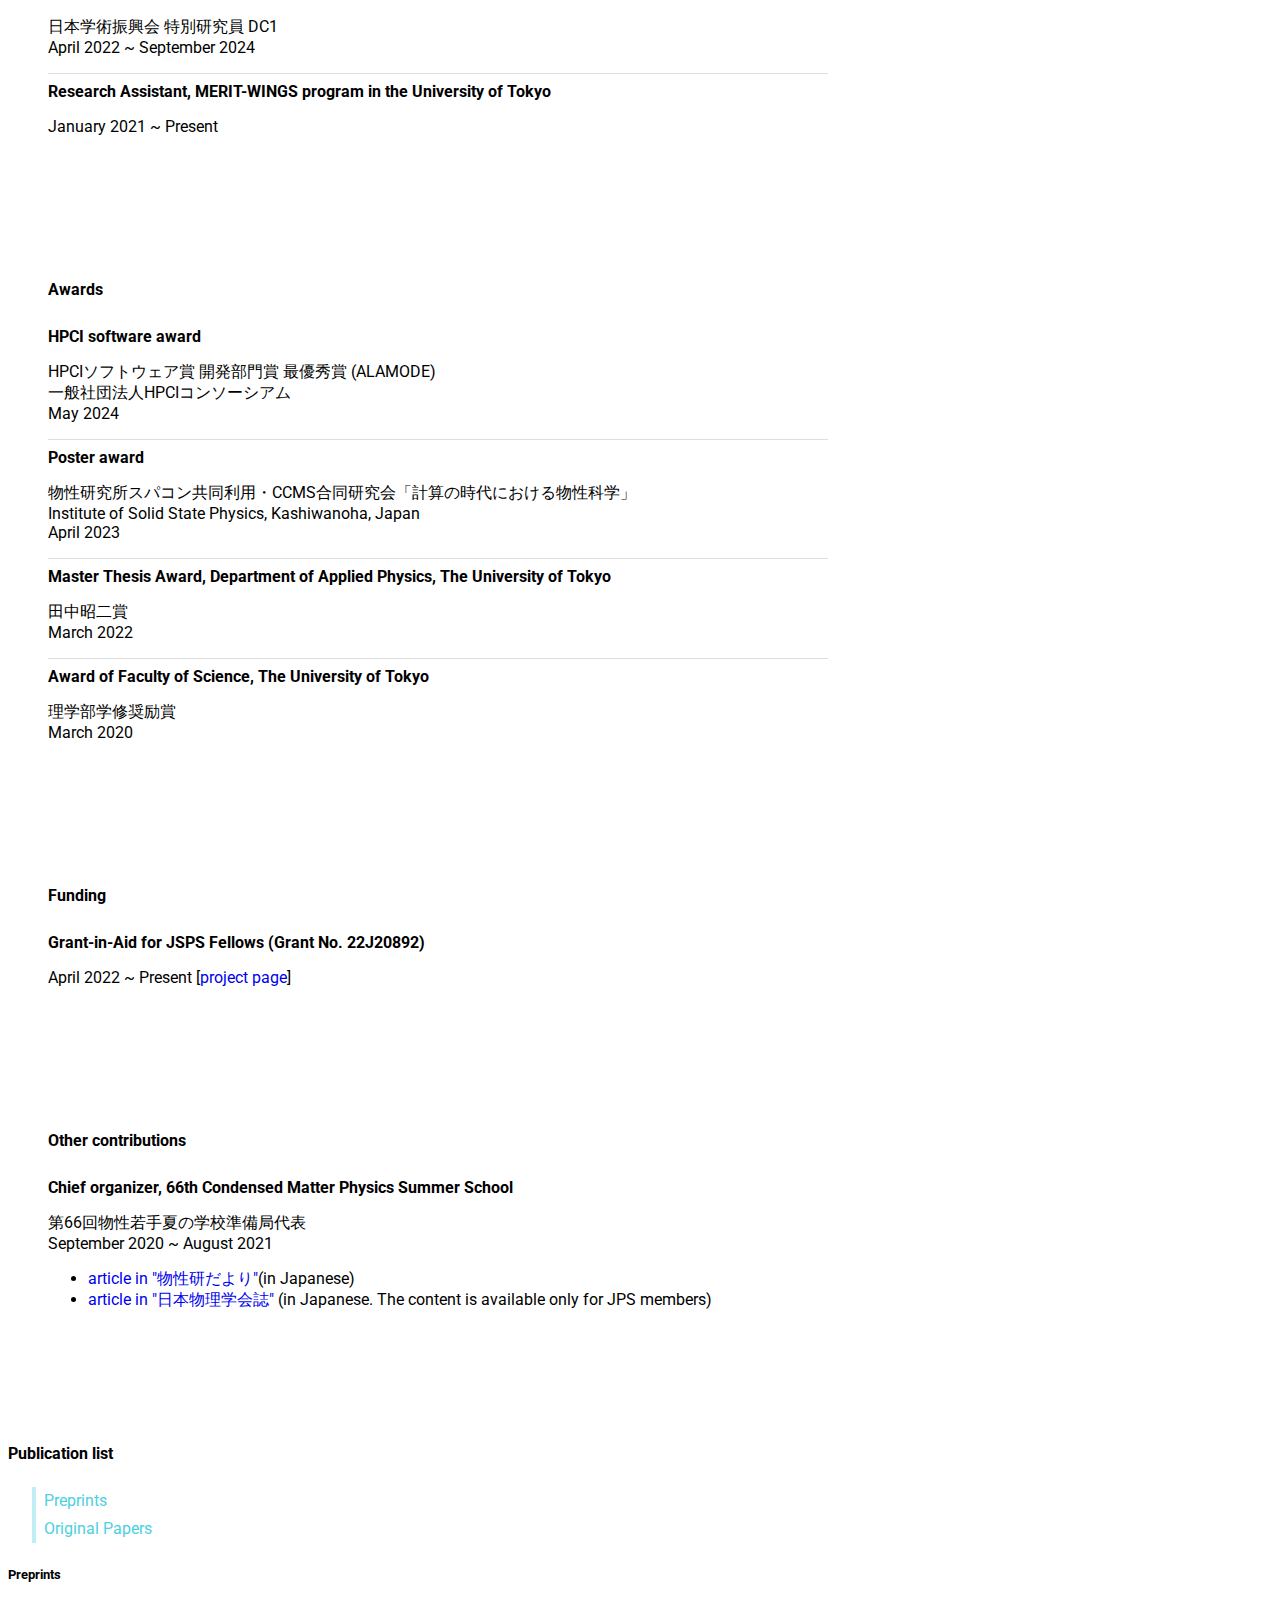
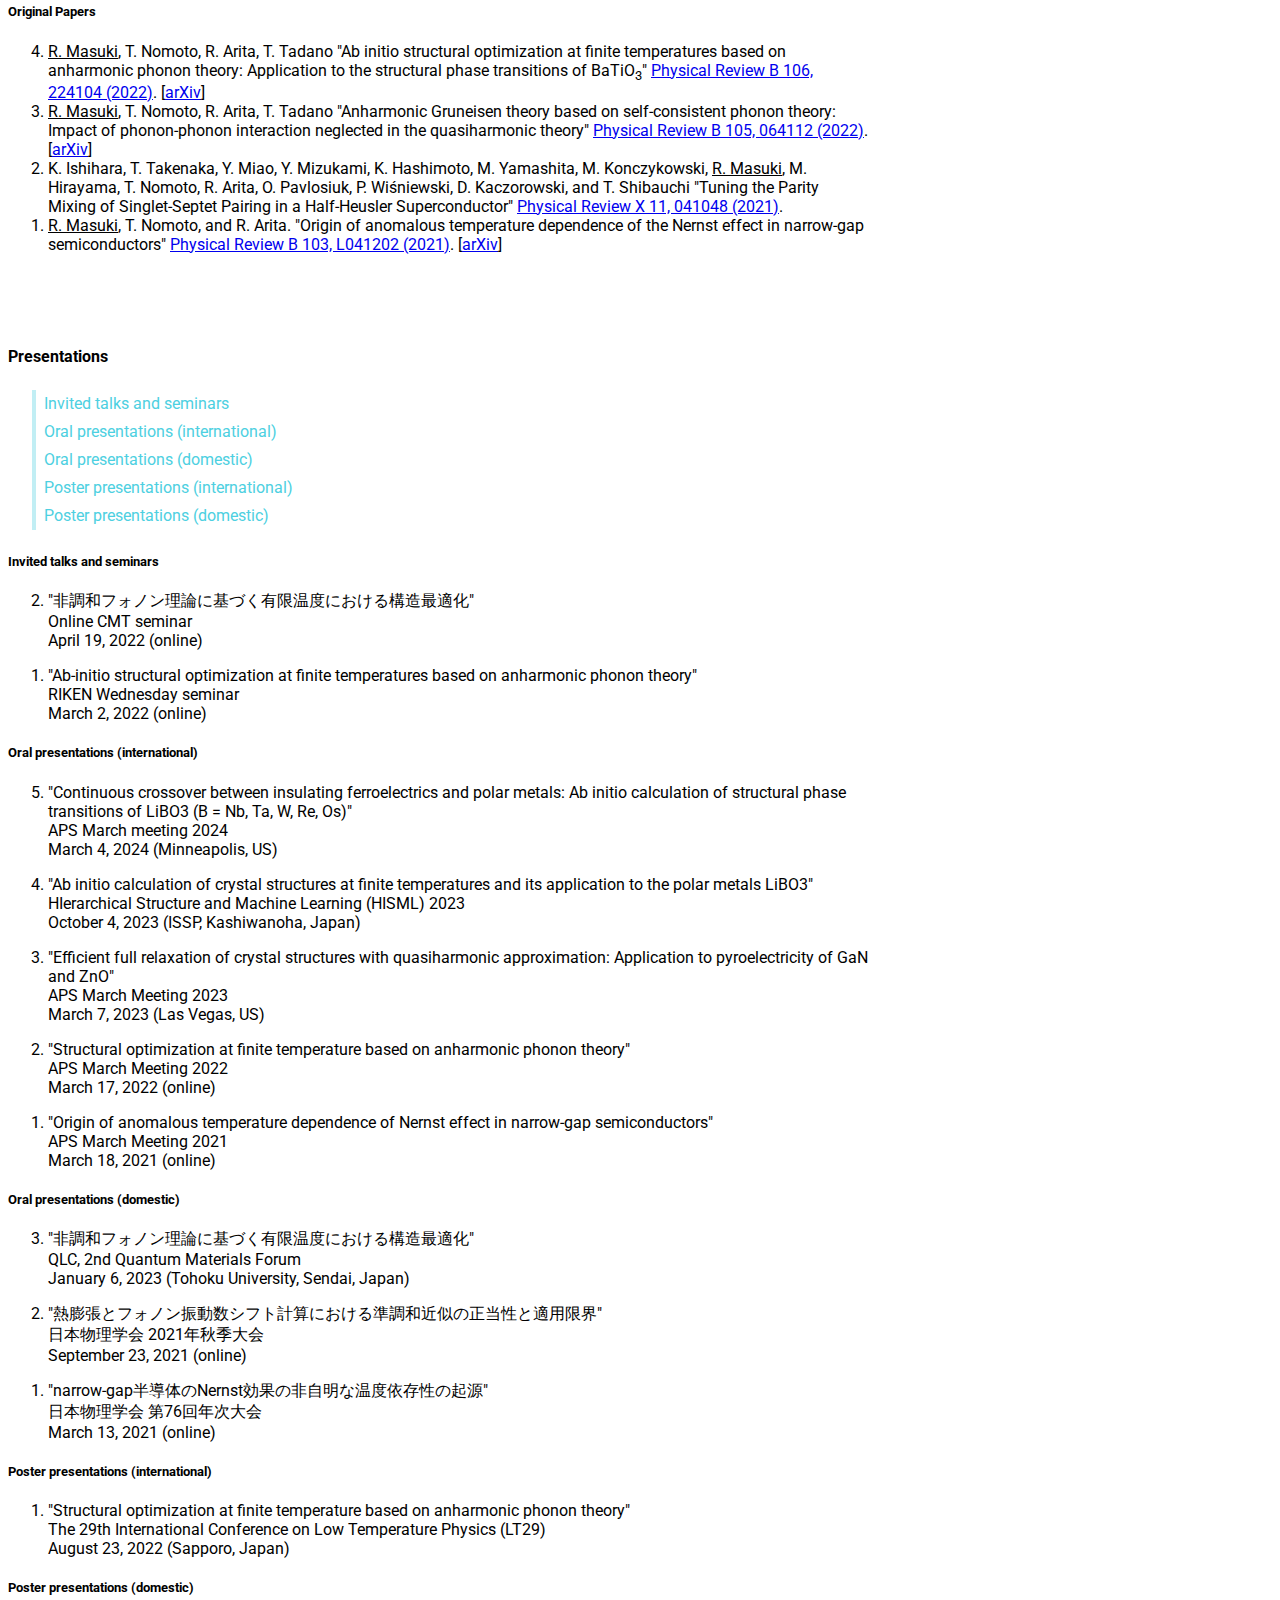
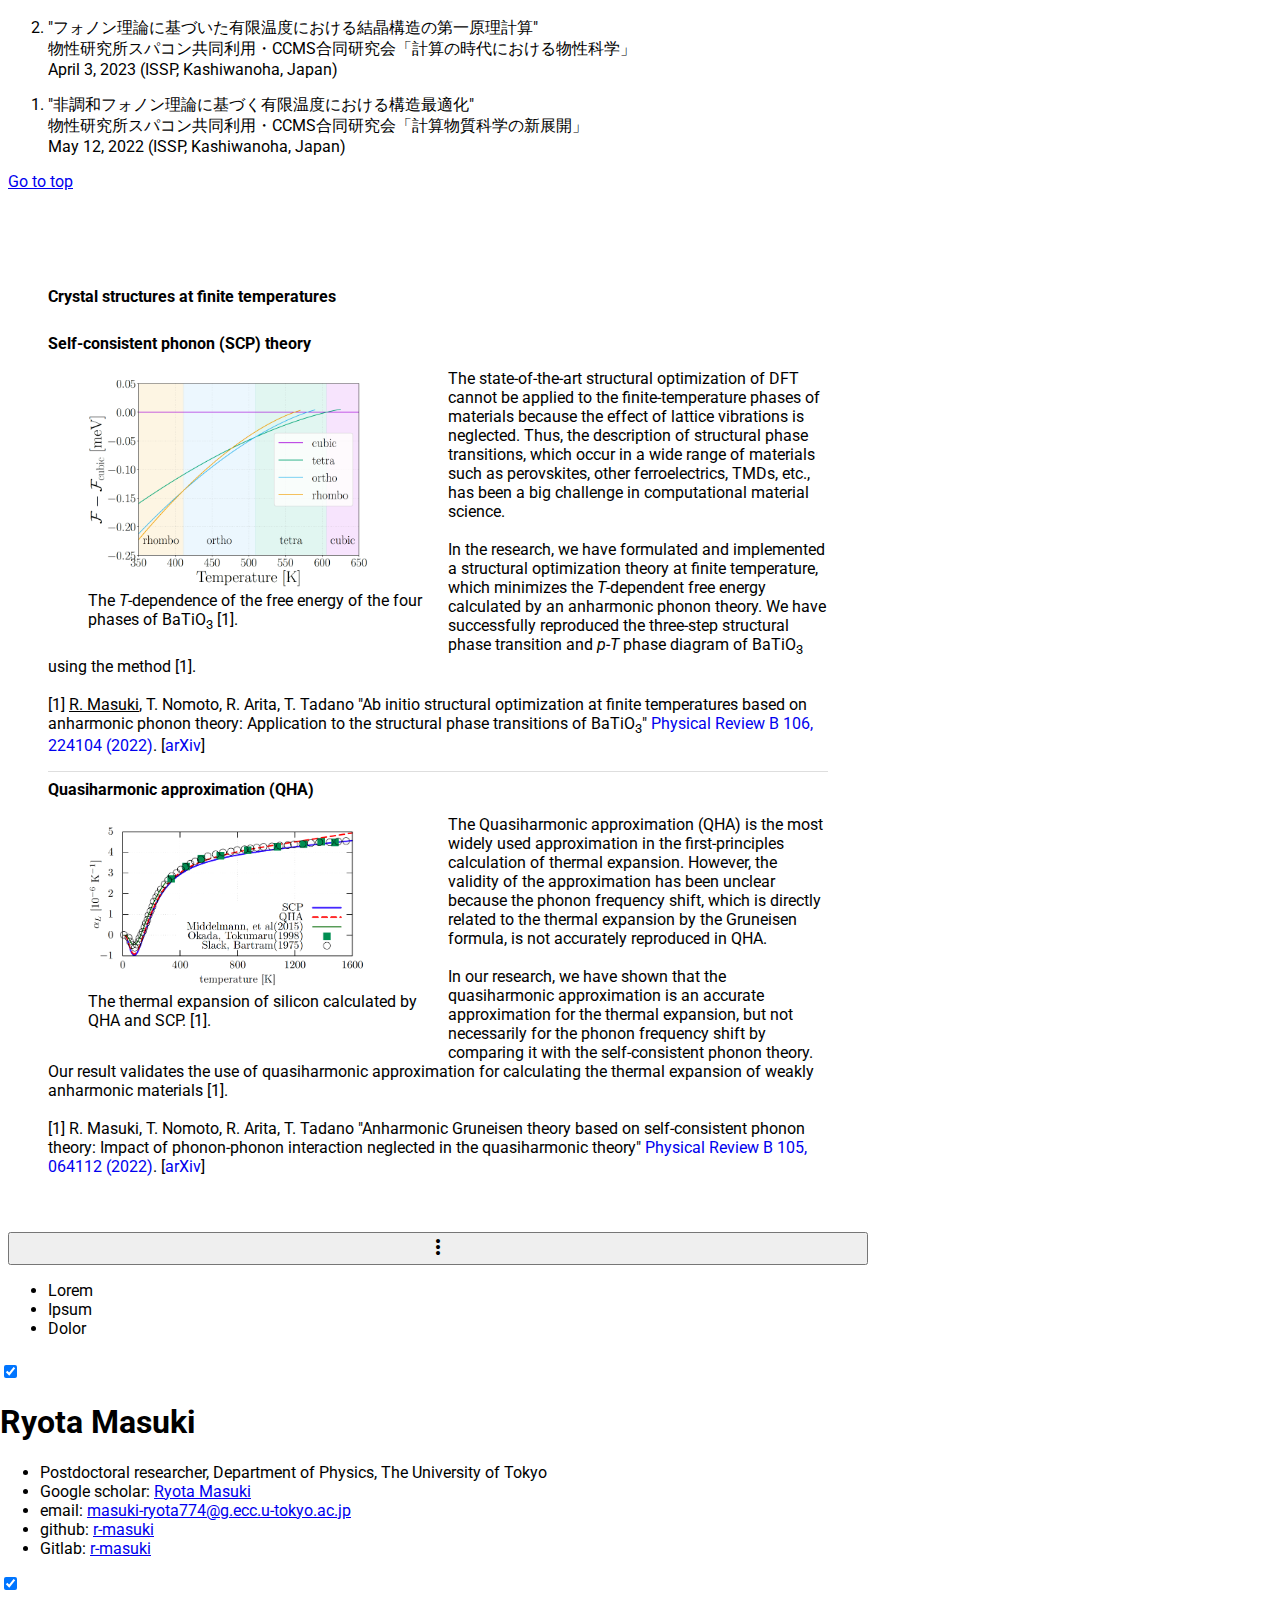
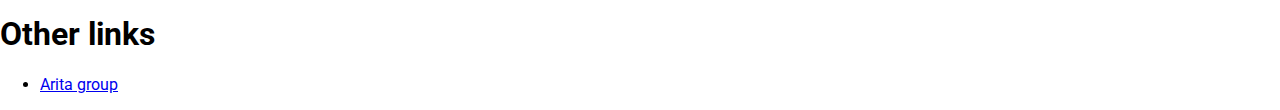
==== commit d8eca1ae: "Update contact information." ====
--- a/index.html
+++ b/index.html
@@ -112,6 +112,9 @@
                   <p>
                     <a href="https://github.com/r-masuki/">github</a>
                   </p>
+                  <p>
+                    <a href="https://gitlab.com/r-masuki">Gitlab</a></li>
+                  </p>
                 </div>
               </div>
             </div>
@@ -659,11 +662,11 @@
               <input class="mdl-mega-footer--heading-checkbox" type="checkbox" checked>
               <h1 class="mdl-mega-footer--heading">Ryota Masuki</h1>
               <ul class="mdl-mega-footer--link-list">
-                <li> PhD student, Department of Applied Physics, The University of Tokyo</li>
+                <li> Postdoctoral researcher, Department of Physics, The University of Tokyo</li>
                 <li> Google scholar: <a href="https://scholar.google.com/citations?user=9QUxYakAAAAJ&hl=ja&oi=ao">Ryota Masuki</a></li>
                 <li> email: <a href="mailto:masuki-ryota774@g.ecc.u-tokyo.ac.jp">masuki-ryota774@g.ecc.u-tokyo.ac.jp</a></li>
                 <li> github: <a href="https://github.com/r-masuki">r-masuki</a></li>
-                <li> Twitter: <a href="https://twitter.com/Airy_Physics">@Airy_Physics</a></li>
+                <li> Gitlab: <a href="https://gitlab.com/r-masuki">r-masuki</a></li>
               </ul>
             </div>
 
